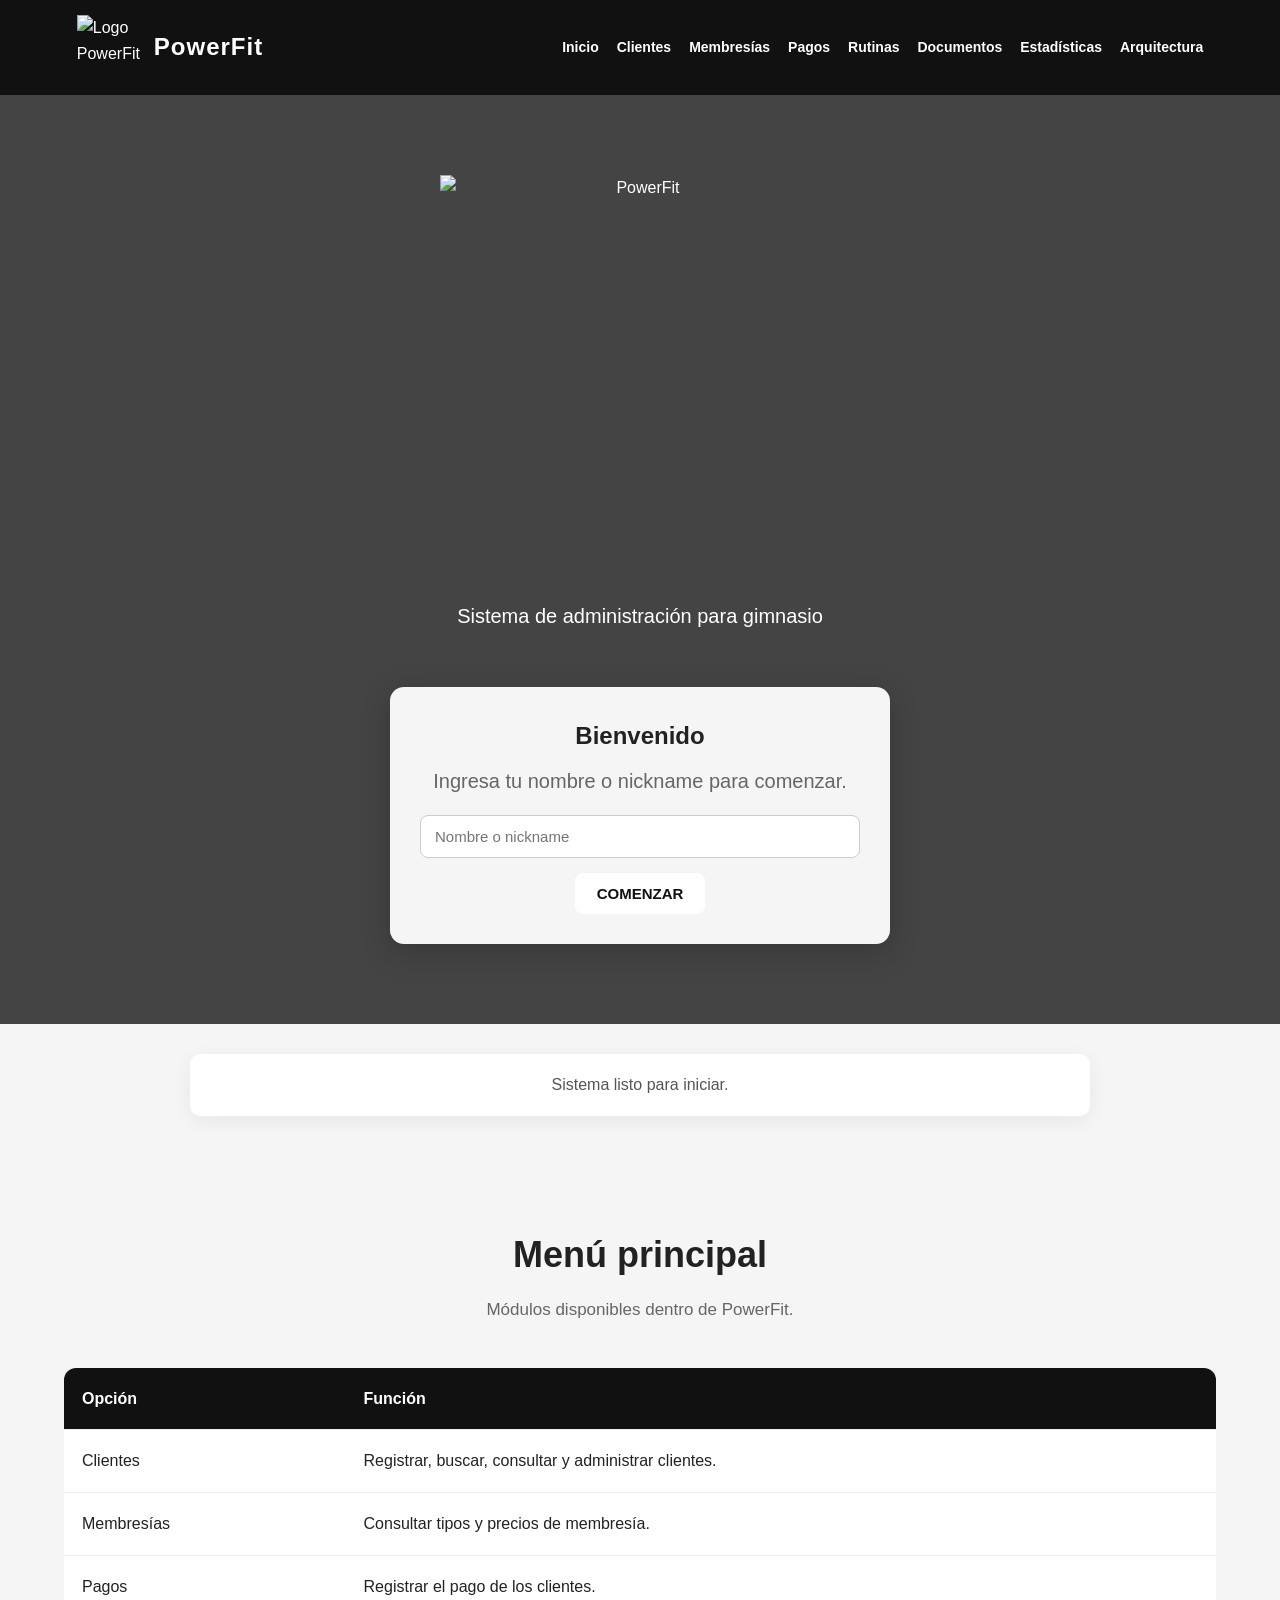
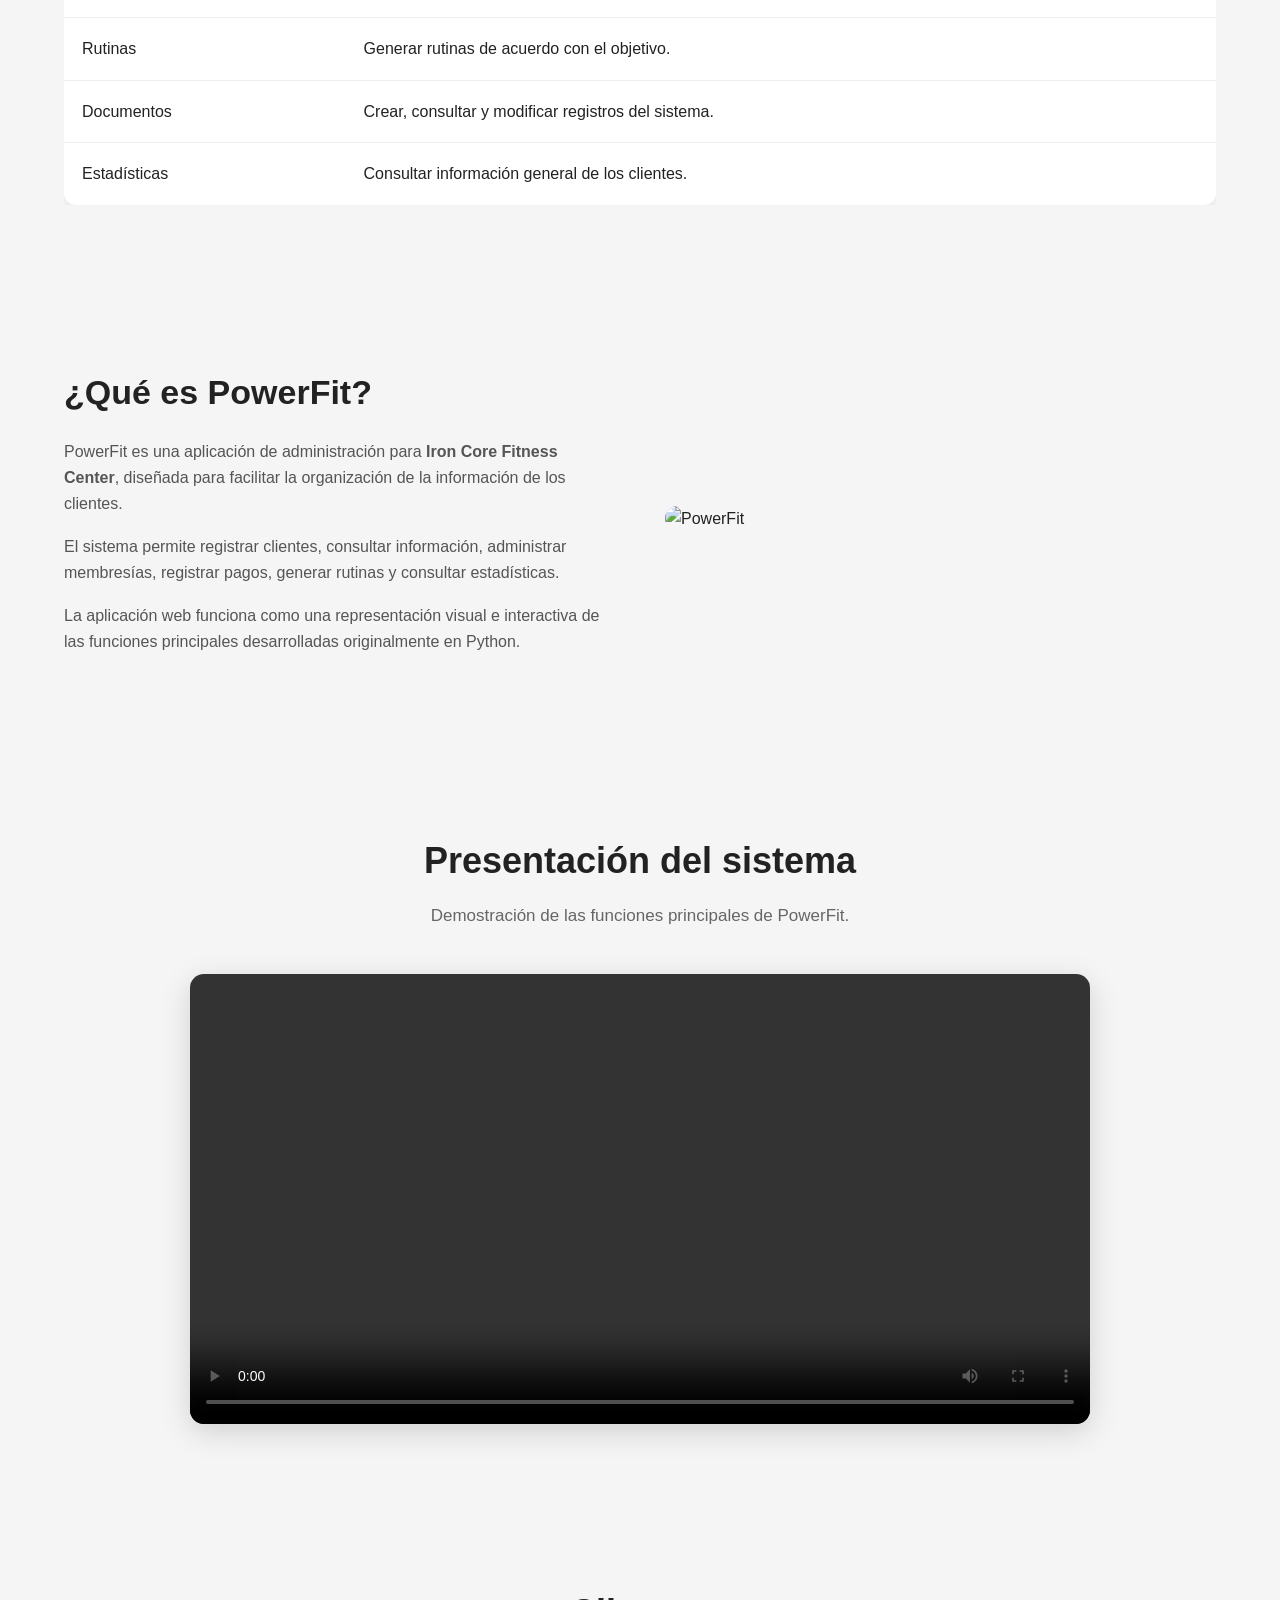
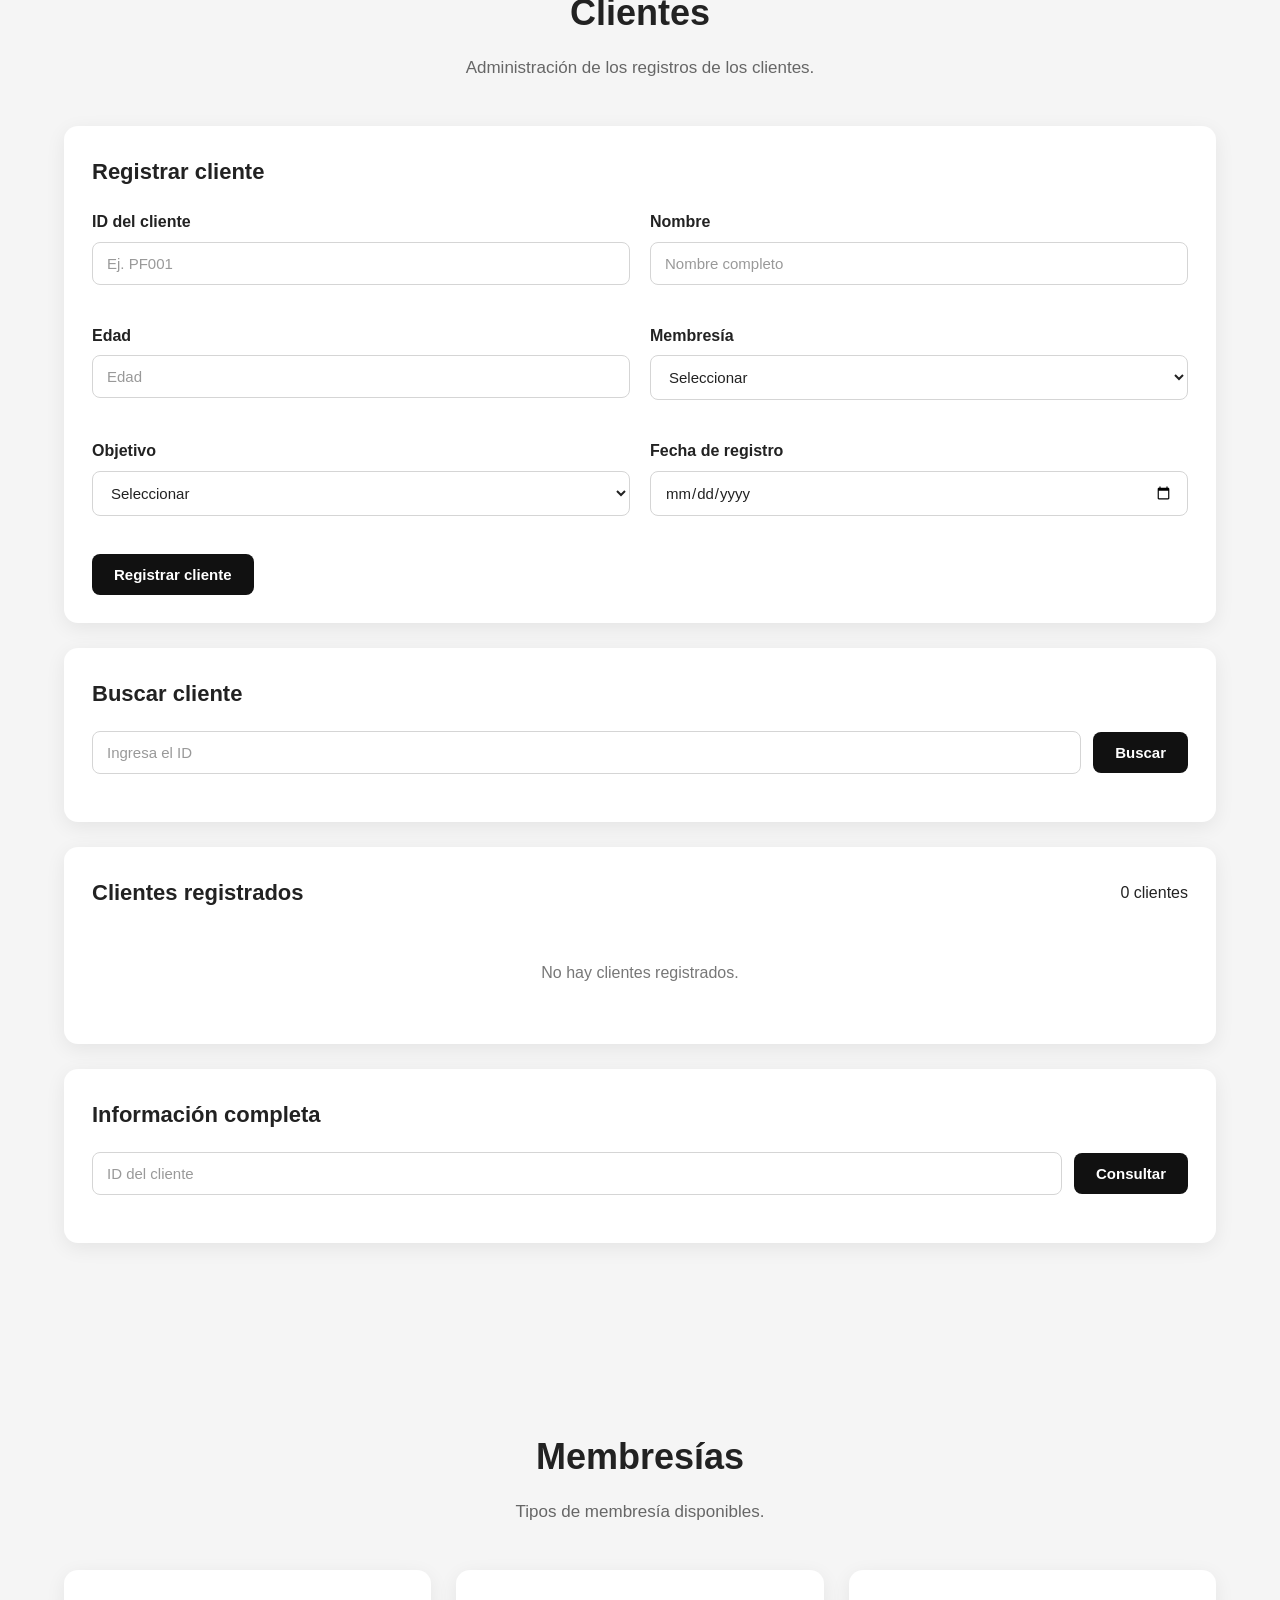
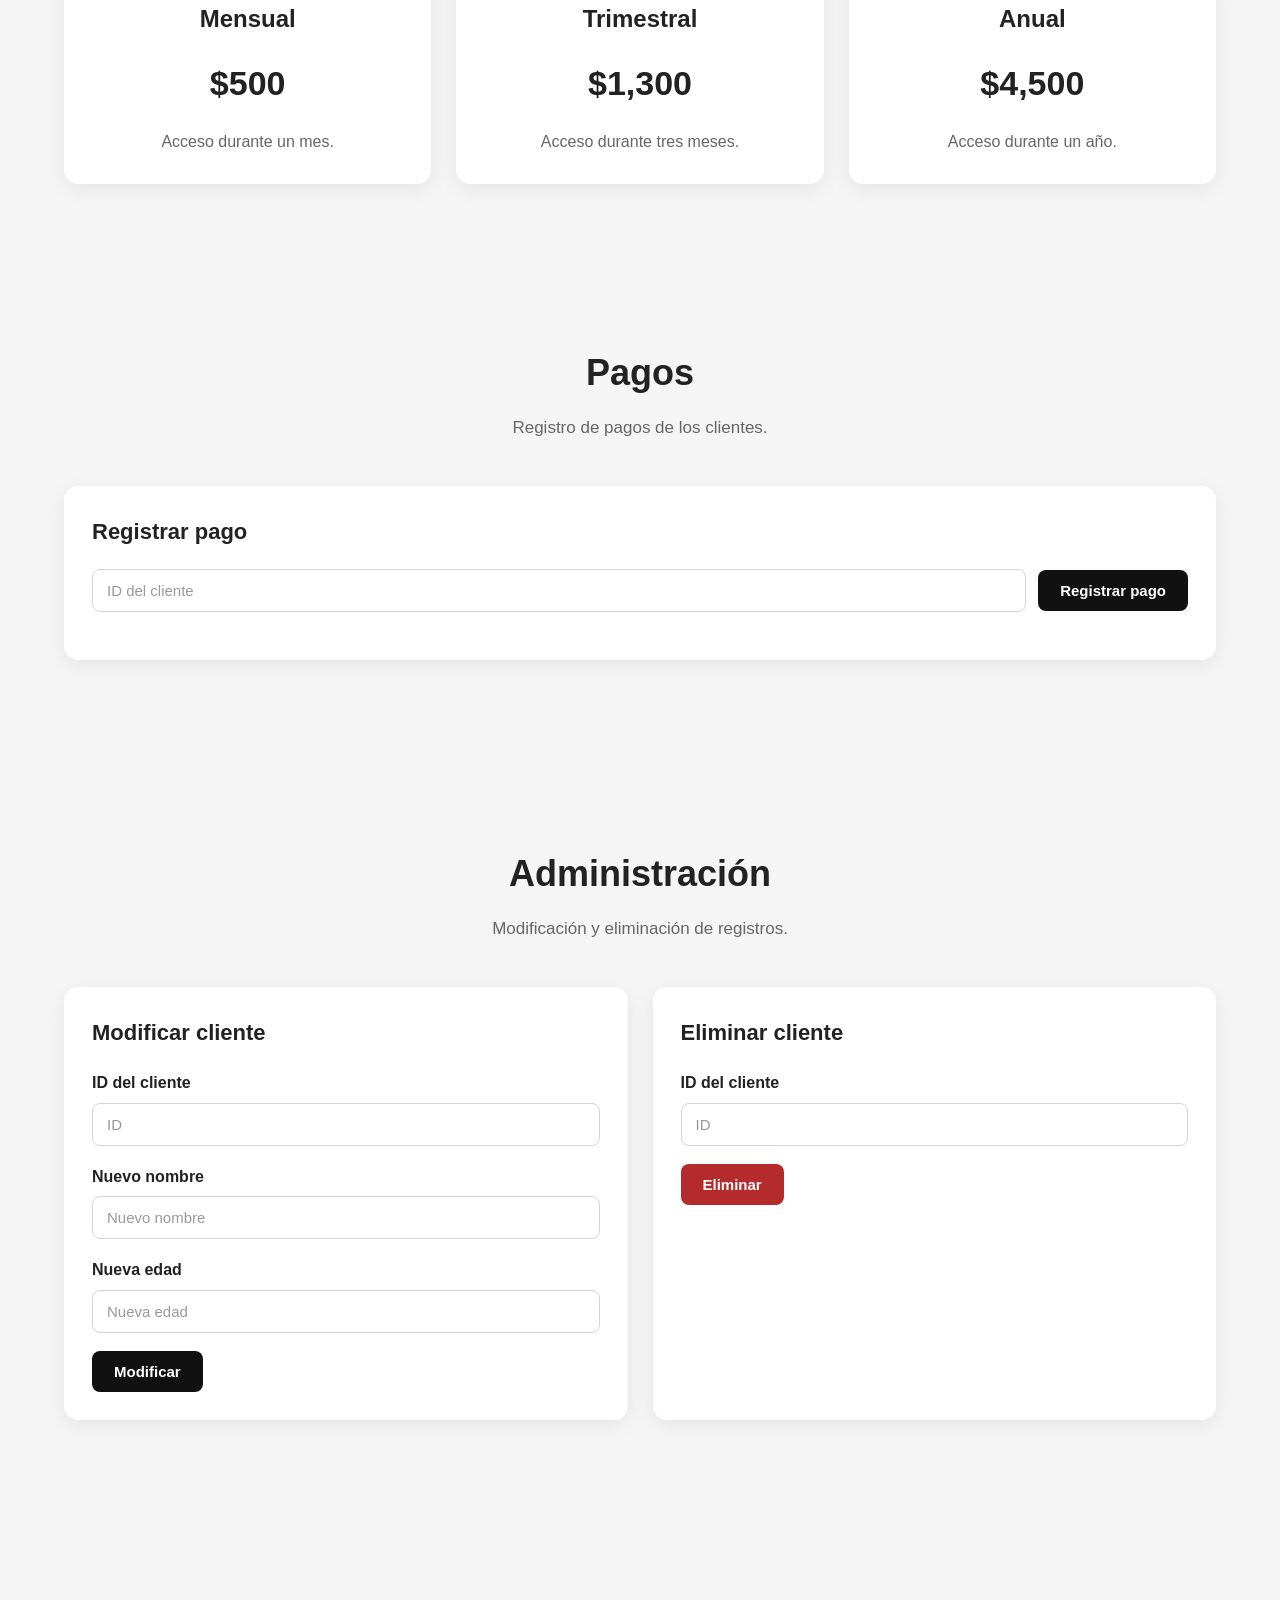
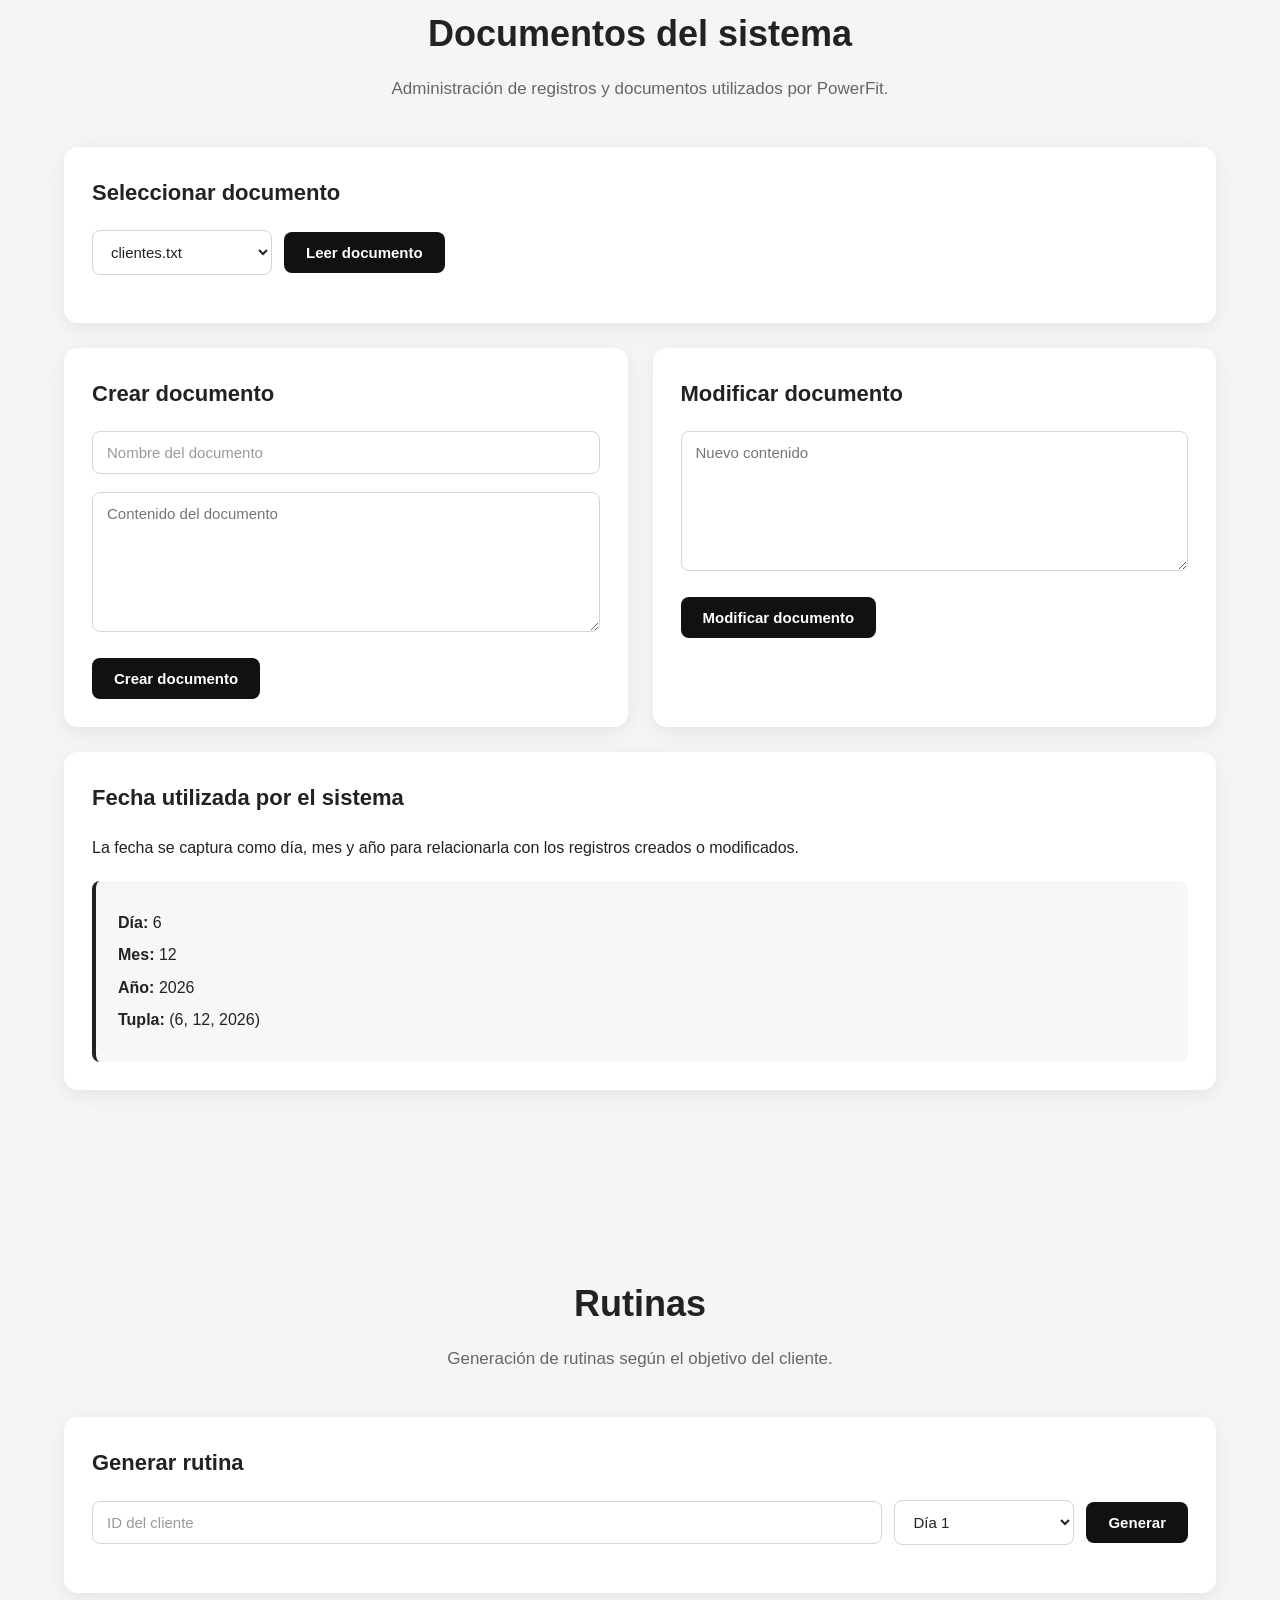
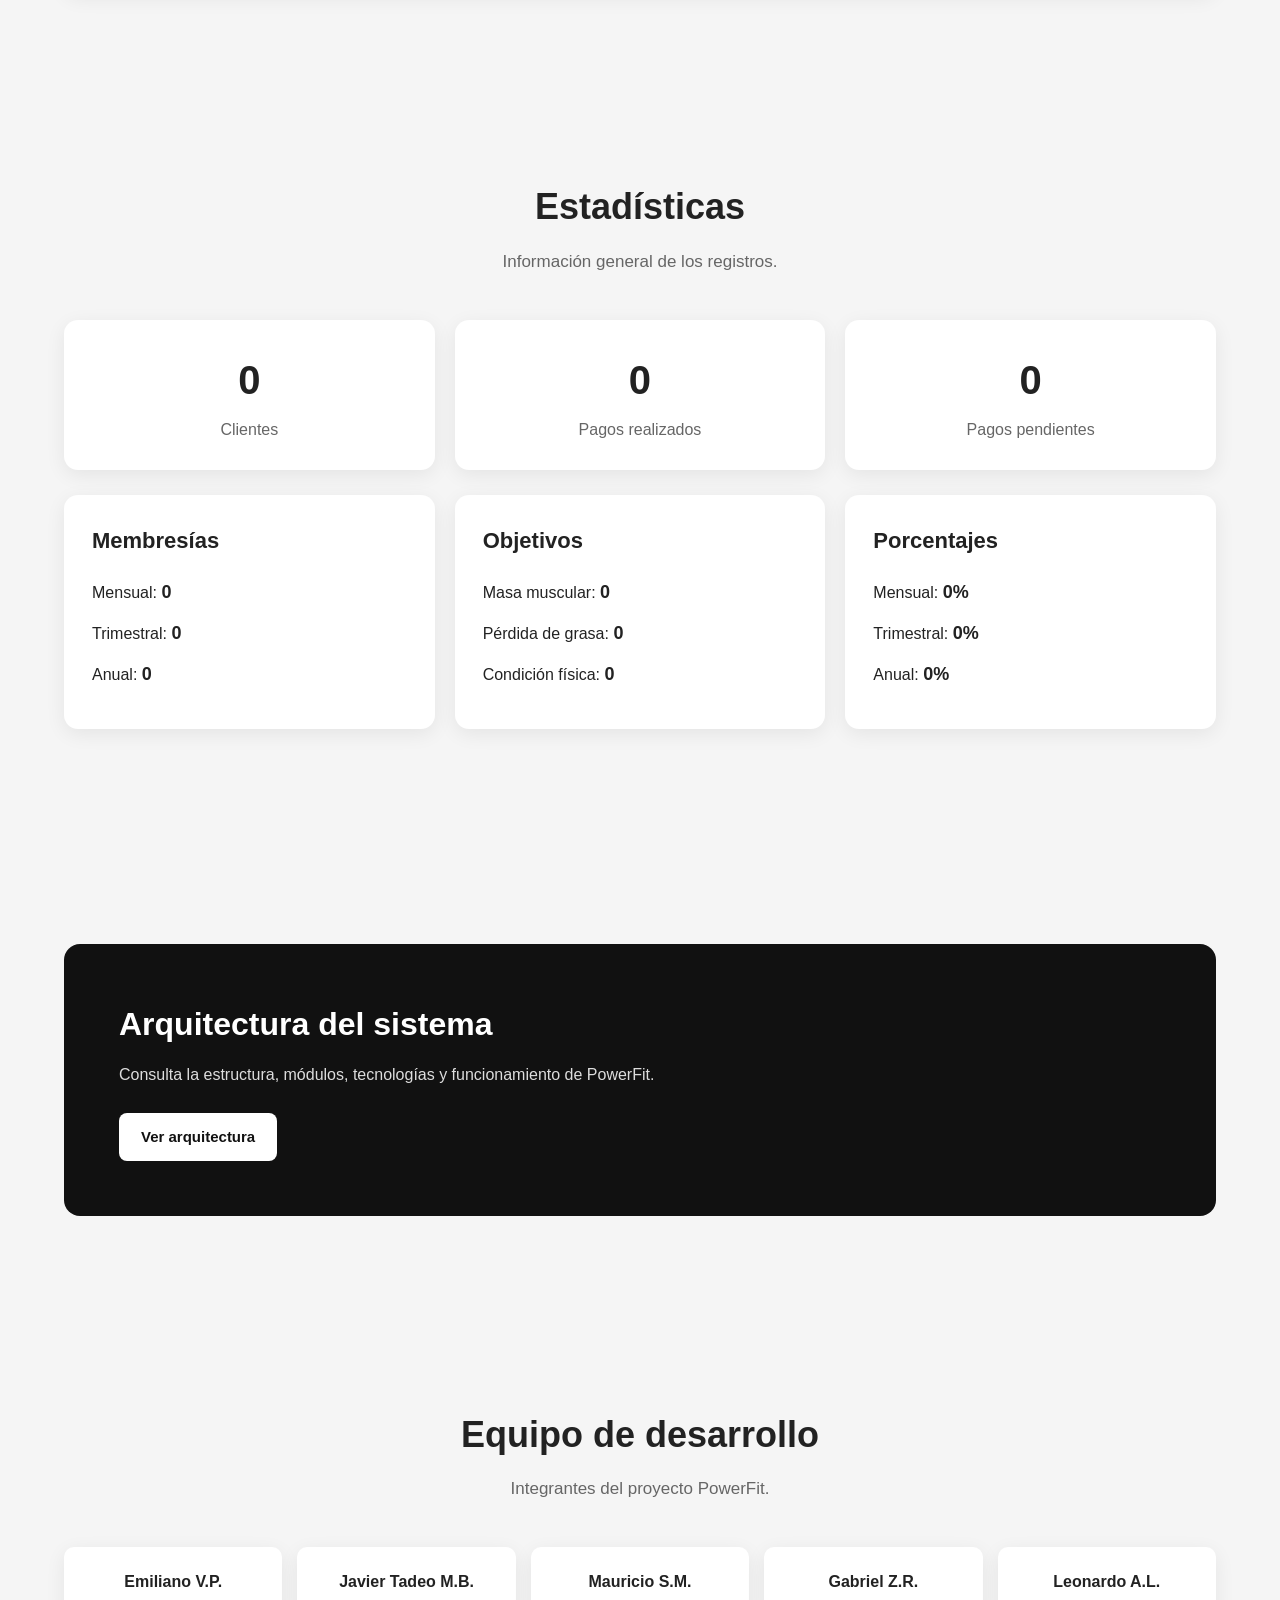
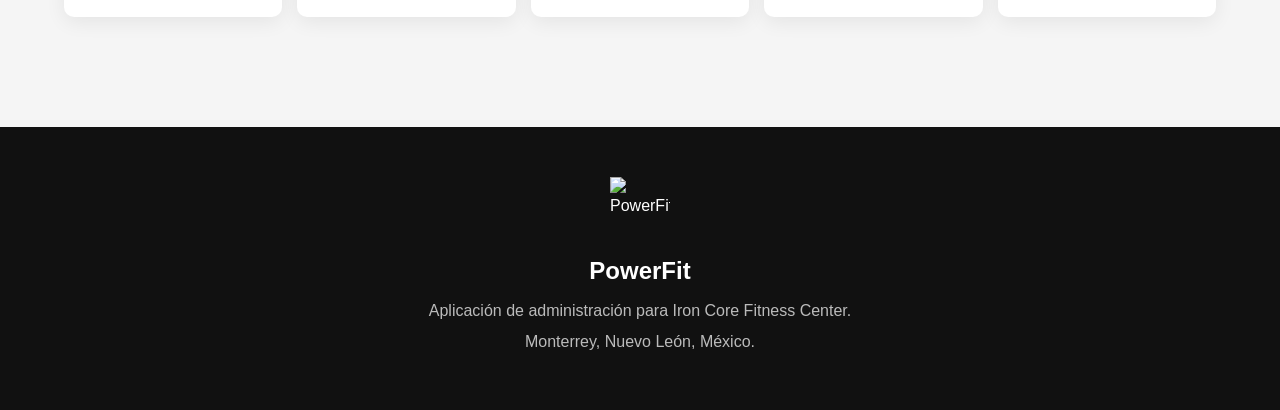
==== index.html @ 0ec9c61b "Add files via upload" ====
<!DOCTYPE html>
<html lang="es">

<head>
    <meta charset="UTF-8">
    <meta name="viewport" content="width=device-width, initial-scale=1.0">

    <title>PowerFit | Sistema de Administración</title>

    <link rel="stylesheet" href="estilos.css">
</head>

<body>

    <!-- ---------- ENCABEZADO ---------- -->

    <header>

        <div class="logo-container">

            <img src="imagenes/1logo.png" alt="Logo PowerFit">

            <span>PowerFit</span>

        </div>

        <nav>

            <a href="#inicio">Inicio</a>
            <a href="#clientes">Clientes</a>
            <a href="#membresias">Membresías</a>
            <a href="#pagos">Pagos</a>
            <a href="#rutinas">Rutinas</a>
            <a href="#documentos">Documentos</a>
            <a href="#estadisticas">Estadísticas</a>
            <a href="arquitectura.html">Arquitectura</a>

        </nav>

    </header>


    <!-- ---------- INICIO ---------- -->

    <section id="inicio" class="hero">

        <img
            src="imagenes/1logo.png"
            alt="PowerFit"
            class="hero-logo"
        >

        <p>
            Sistema de administración para gimnasio
        </p>

        <div class="user-access">

            <h2>Bienvenido</h2>

            <p>
                Ingresa tu nombre o nickname para comenzar.
            </p>

            <input
                type="text"
                id="usuario"
                placeholder="Nombre o nickname"
            >

            <button
                class="btn"
                onclick="iniciarSistema()"
            >
                COMENZAR
            </button>

            <div id="mensajeBienvenida"></div>

        </div>

    </section>


    <!-- ---------- CARGA DEL SISTEMA ---------- -->

    <section class="section loading-section">

        <div
            id="cargaSistema"
            class="loading-box"
        >

            <span id="textoCarga">
                Sistema listo para iniciar.
            </span>

        </div>

    </section>


    <!-- ---------- MENÚ PRINCIPAL ---------- -->

    <section class="section" id="menu">

        <div class="section-title">

            <h2>Menú principal</h2>

            <p>
                Módulos disponibles dentro de PowerFit.
            </p>

        </div>


        <div class="menu-table-container">

            <table class="menu-table">

                <thead>

                    <tr>
                        <th>Opción</th>
                        <th>Función</th>
                    </tr>

                </thead>

                <tbody>

                    <tr>
                        <td>Clientes</td>
                        <td>Registrar, buscar, consultar y administrar clientes.</td>
                    </tr>

                    <tr>
                        <td>Membresías</td>
                        <td>Consultar tipos y precios de membresía.</td>
                    </tr>

                    <tr>
                        <td>Pagos</td>
                        <td>Registrar el pago de los clientes.</td>
                    </tr>

                    <tr>
                        <td>Rutinas</td>
                        <td>Generar rutinas de acuerdo con el objetivo.</td>
                    </tr>

                    <tr>
                        <td>Documentos</td>
                        <td>Crear, consultar y modificar registros del sistema.</td>
                    </tr>

                    <tr>
                        <td>Estadísticas</td>
                        <td>Consultar información general de los clientes.</td>
                    </tr>

                </tbody>

            </table>

        </div>

    </section>


    <!-- ---------- PRESENTACIÓN ---------- -->

    <section class="section">

        <div class="two-columns">

            <div>

                <h2>¿Qué es PowerFit?</h2>

                <p>
                    PowerFit es una aplicación de administración para
                    <strong>Iron Core Fitness Center</strong>, diseñada
                    para facilitar la organización de la información
                    de los clientes.
                </p>

                <p>
                    El sistema permite registrar clientes, consultar
                    información, administrar membresías, registrar
                    pagos, generar rutinas y consultar estadísticas.
                </p>

                <p>
                    La aplicación web funciona como una representación
                    visual e interactiva de las funciones principales
                    desarrolladas originalmente en Python.
                </p>

            </div>

            <img
                src="imagenes/3powerfit.jpg"
                alt="PowerFit"
                class="section-image"
            >

        </div>

    </section>


    <!-- ---------- VIDEO ---------- -->

    <section class="section">

        <div class="section-title">

            <h2>Presentación del sistema</h2>

            <p>
                Demostración de las funciones principales de PowerFit.
            </p>

        </div>

        <div class="video-container">

            <video controls>

                <source
                    src="video/powerfit.mp4"
                    type="video/mp4"
                >

                Tu navegador no soporta la reproducción de video.

            </video>

        </div>

    </section>


    <!-- ---------- CLIENTES ---------- -->

    <section class="section" id="clientes">

        <div class="section-title">

            <h2>Clientes</h2>

            <p>
                Administración de los registros de los clientes.
            </p>

        </div>


        <!-- Registrar -->

        <div class="panel">

            <h3>Registrar cliente</h3>

            <form id="clienteForm">

                <div class="form-grid">

                    <div>

                        <label>ID del cliente</label>

                        <input
                            type="text"
                            id="clienteId"
                            placeholder="Ej. PF001"
                        >

                    </div>


                    <div>

                        <label>Nombre</label>

                        <input
                            type="text"
                            id="clienteNombre"
                            placeholder="Nombre completo"
                        >

                    </div>


                    <div>

                        <label>Edad</label>

                        <input
                            type="number"
                            id="clienteEdad"
                            placeholder="Edad"
                            min="1"
                            max="100"
                        >

                    </div>


                    <div>

                        <label>Membresía</label>

                        <select id="clienteMembresia">

                            <option value="">
                                Seleccionar
                            </option>

                            <option value="Mensual">
                                Mensual
                            </option>

                            <option value="Trimestral">
                                Trimestral
                            </option>

                            <option value="Anual">
                                Anual
                            </option>

                        </select>

                    </div>


                    <div>

                        <label>Objetivo</label>

                        <select id="clienteObjetivo">

                            <option value="">
                                Seleccionar
                            </option>

                            <option value="Ganar masa muscular">
                                Ganar masa muscular
                            </option>

                            <option value="Pérdida de grasa">
                                Pérdida de grasa
                            </option>

                            <option value="Mejorar condición física">
                                Mejorar condición física
                            </option>

                        </select>

                    </div>


                    <div>

                        <label>Fecha de registro</label>

                        <input
                            type="date"
                            id="fechaRegistro"
                        >

                    </div>

                </div>


                <button
                    type="submit"
                    class="btn"
                >
                    Registrar cliente
                </button>

            </form>


            <div id="mensajeCliente"></div>

        </div>


        <!-- Buscar -->

        <div class="panel">

            <h3>Buscar cliente</h3>

            <div class="search-box">

                <input
                    type="text"
                    id="buscarId"
                    placeholder="Ingresa el ID"
                >

                <button
                    class="btn"
                    onclick="buscarCliente()"
                >
                    Buscar
                </button>

            </div>

            <div id="resultadoBusqueda"></div>

        </div>


        <!-- Lista -->

        <div class="panel">

            <div class="panel-header">

                <h3>Clientes registrados</h3>

                <span id="totalClientes">
                    0 clientes
                </span>

            </div>

            <div id="listaClientes"></div>

        </div>


        <!-- Información -->

        <div class="panel">

            <h3>Información completa</h3>

            <div class="search-box">

                <input
                    type="text"
                    id="infoId"
                    placeholder="ID del cliente"
                >

                <button
                    class="btn"
                    onclick="mostrarInformacion()"
                >
                    Consultar
                </button>

            </div>

            <div id="informacionCliente"></div>

        </div>

    </section>


    <!-- ---------- MEMBRESÍAS ---------- -->

    <section class="section" id="membresias">

        <div class="section-title">

            <h2>Membresías</h2>

            <p>
                Tipos de membresía disponibles.
            </p>

        </div>


        <div class="cards">

            <div class="card">

                <h3>Mensual</h3>

                <div class="price">
                    $500
                </div>

                <p>
                    Acceso durante un mes.
                </p>

            </div>


            <div class="card">

                <h3>Trimestral</h3>

                <div class="price">
                    $1,300
                </div>

                <p>
                    Acceso durante tres meses.
                </p>

            </div>


            <div class="card">

                <h3>Anual</h3>

                <div class="price">
                    $4,500
                </div>

                <p>
                    Acceso durante un año.
                </p>

            </div>

        </div>

    </section>


    <!-- ---------- PAGOS ---------- -->

    <section class="section" id="pagos">

        <div class="section-title">

            <h2>Pagos</h2>

            <p>
                Registro de pagos de los clientes.
            </p>

        </div>


        <div class="panel">

            <h3>Registrar pago</h3>

            <div class="search-box">

                <input
                    type="text"
                    id="pagoId"
                    placeholder="ID del cliente"
                >

                <button
                    class="btn"
                    onclick="registrarPago()"
                >
                    Registrar pago
                </button>

            </div>

            <div id="resultadoPago"></div>

        </div>

    </section>


    <!-- ---------- ADMINISTRACIÓN ---------- -->

    <section class="section">

        <div class="section-title">

            <h2>Administración</h2>

            <p>
                Modificación y eliminación de registros.
            </p>

        </div>


        <div class="admin-grid">


            <!-- Editar -->

            <div class="panel">

                <h3>Modificar cliente</h3>

                <form id="editarForm">

                    <label>ID del cliente</label>

                    <input
                        type="text"
                        id="editarId"
                        placeholder="ID"
                    >


                    <label>Nuevo nombre</label>

                    <input
                        type="text"
                        id="nuevoNombre"
                        placeholder="Nuevo nombre"
                    >


                    <label>Nueva edad</label>

                    <input
                        type="number"
                        id="nuevaEdad"
                        min="1"
                        max="100"
                        placeholder="Nueva edad"
                    >


                    <button
                        type="submit"
                        class="btn"
                    >
                        Modificar
                    </button>

                </form>

                <div id="mensajeEditar"></div>

            </div>


            <!-- Eliminar -->

            <div class="panel">

                <h3>Eliminar cliente</h3>

                <label>ID del cliente</label>

                <input
                    type="text"
                    id="eliminarId"
                    placeholder="ID"
                >

                <button
                    class="btn btn-danger"
                    onclick="eliminarCliente()"
                >
                    Eliminar
                </button>

                <div id="mensajeEliminar"></div>

            </div>

        </div>

    </section>


    <!-- ---------- DOCUMENTOS ---------- -->

    <section class="section" id="documentos">

        <div class="section-title">

            <h2>Documentos del sistema</h2>

            <p>
                Administración de registros y documentos utilizados
                por PowerFit.
            </p>

        </div>


        <div class="panel">

            <h3>Seleccionar documento</h3>

            <div class="search-box">

                <select id="documentoSeleccionado">

                    <option value="clientes.txt">
                        clientes.txt
                    </option>

                    <option value="membresias.txt">
                        membresias.txt
                    </option>

                    <option value="pagos.txt">
                        pagos.txt
                    </option>

                    <option value="rutinas.txt">
                        rutinas.txt
                    </option>

                </select>

                <button
                    class="btn"
                    onclick="leerDocumento()"
                >
                    Leer documento
                </button>

            </div>


            <div id="contenidoDocumento"></div>

        </div>


        <div class="admin-grid">


            <!-- Crear -->

            <div class="panel">

                <h3>Crear documento</h3>

                <input
                    type="text"
                    id="nuevoDocumento"
                    placeholder="Nombre del documento"
                >

                <textarea
                    id="contenidoNuevoDocumento"
                    placeholder="Contenido del documento"
                ></textarea>

                <button
                    class="btn"
                    onclick="crearDocumento()"
                >
                    Crear documento
                </button>

                <div id="mensajeDocumento"></div>

            </div>


            <!-- Modificar -->

            <div class="panel">

                <h3>Modificar documento</h3>

                <textarea
                    id="contenidoModificarDocumento"
                    placeholder="Nuevo contenido"
                ></textarea>

                <button
                    class="btn"
                    onclick="modificarDocumento()"
                >
                    Modificar documento
                </button>

                <div id="mensajeModificarDocumento"></div>

            </div>

        </div>


        <div class="panel">

            <h3>Fecha utilizada por el sistema</h3>

            <p>
                La fecha se captura como día, mes y año para
                relacionarla con los registros creados o modificados.
            </p>

            <div id="fechaSistema"></div>

        </div>

    </section>


    <!-- ---------- RUTINAS ---------- -->

    <section class="section" id="rutinas">

        <div class="section-title">

            <h2>Rutinas</h2>

            <p>
                Generación de rutinas según el objetivo del cliente.
            </p>

        </div>


        <div class="panel">

            <h3>Generar rutina</h3>

            <div class="search-box">

                <input
                    type="text"
                    id="rutinaId"
                    placeholder="ID del cliente"
                >

                <select id="diaRutina">

                    <option value="Día 1">
                        Día 1
                    </option>

                    <option value="Día 2">
                        Día 2
                    </option>

                    <option value="Día 3">
                        Día 3
                    </option>

                </select>

                <button
                    class="btn"
                    onclick="generarRutina()"
                >
                    Generar
                </button>

            </div>

            <div id="resultadoRutina"></div>

        </div>

    </section>


    <!-- ---------- ESTADÍSTICAS ---------- -->

    <section class="section" id="estadisticas">

        <div class="section-title">

            <h2>Estadísticas</h2>

            <p>
                Información general de los registros.
            </p>

        </div>


        <div class="stats-grid">

            <div class="stat-card">

                <span id="statTotal">0</span>

                <p>
                    Clientes
                </p>

            </div>


            <div class="stat-card">

                <span id="statPagados">0</span>

                <p>
                    Pagos realizados
                </p>

            </div>


            <div class="stat-card">

                <span id="statPendientes">0</span>

                <p>
                    Pagos pendientes
                </p>

            </div>

        </div>


        <div class="stats-details">


            <div class="panel">

                <h3>Membresías</h3>

                <p>
                    Mensual:
                    <strong id="statMensual">0</strong>
                </p>

                <p>
                    Trimestral:
                    <strong id="statTrimestral">0</strong>
                </p>

                <p>
                    Anual:
                    <strong id="statAnual">0</strong>
                </p>

            </div>


            <div class="panel">

                <h3>Objetivos</h3>

                <p>
                    Masa muscular:
                    <strong id="statMasa">0</strong>
                </p>

                <p>
                    Pérdida de grasa:
                    <strong id="statGrasa">0</strong>
                </p>

                <p>
                    Condición física:
                    <strong id="statCondicion">0</strong>
                </p>

            </div>


            <div class="panel">

                <h3>Porcentajes</h3>

                <p>
                    Mensual:
                    <strong id="porcentajeMensual">0%</strong>
                </p>

                <p>
                    Trimestral:
                    <strong id="porcentajeTrimestral">0%</strong>
                </p>

                <p>
                    Anual:
                    <strong id="porcentajeAnual">0%</strong>
                </p>

            </div>

        </div>

    </section>


    <!-- ---------- ARQUITECTURA ---------- -->

    <section class="section">

        <div class="architecture-preview">

            <h2>
                Arquitectura del sistema
            </h2>

            <p>
                Consulta la estructura, módulos, tecnologías y
                funcionamiento de PowerFit.
            </p>

            <a
                href="arquitectura.html"
                class="btn"
            >
                Ver arquitectura
            </a>

        </div>

    </section>


    <!-- ---------- EQUIPO ---------- -->

    <section class="section">

        <div class="section-title">

            <h2>Equipo de desarrollo</h2>

            <p>
                Integrantes del proyecto PowerFit.
            </p>

        </div>


        <div class="team-grid">

            <div class="team-card">
                Emiliano V.P.
            </div>

            <div class="team-card">
                Javier Tadeo M.B.
            </div>

            <div class="team-card">
                Mauricio S.M.
            </div>

            <div class="team-card">
                Gabriel Z.R.
            </div>

            <div class="team-card">
                Leonardo A.L.
            </div>

        </div>

    </section>


    <!-- ---------- FOOTER ---------- -->

    <footer>

        <img
            src="imagenes/1logo.png"
            alt="PowerFit"
        >

        <h3>
            PowerFit
        </h3>

        <p>
            Aplicación de administración para Iron Core Fitness Center.
        </p>

        <p>
            Monterrey, Nuevo León, México.
        </p>

    </footer>


    <script src="script.js"></script>

</body>

</html>
---- estilos.css ----
/* ---------- CONFIGURACIÓN GENERAL ---------- */ 
 
* { 
    margin: 0; 
    padding: 0; 
    box-sizing: border-box; 
} 
 
html { 
    scroll-behavior: smooth; 
} 
 
body { 
    font-family: Arial, Helvetica, sans-serif; 
    background: #f5f5f5; 
    color: #222; 
    line-height: 1.6; 
} 
 
img { 
    max-width: 100%; 
    display: block; 
} 
 
a { 
    text-decoration: none; 
    color: inherit; 
} 
 
button, 
input, 
select { 
    font-family: inherit; 
} 
 
 
/* ---------- HEADER ---------- */ 
 
header { 
    width: 100%; 
    background: #111; 
    color: white; 
    padding: 15px 6%; 
    display: flex; 
    align-items: center; 
    justify-content: space-between; 
    gap: 30px; 
    position: sticky; 
    top: 0; 
    z-index: 1000; 
} 
 
.logo-container { 
    display: flex; 
    align-items: center; 
    gap: 12px; 
    flex-shrink: 0; 
} 
 
.logo-container img { 
    width: 65px; 
    height: 65px; 
    object-fit: contain; 
} 
 
.logo-container span { 
    font-size: 24px; 
    font-weight: bold; 
    letter-spacing: 1px; 
} 
 
nav { 
    display: flex; 
    align-items: center; 
    justify-content: flex-end; 
    flex-wrap: wrap; 
    gap: 18px; 
} 
 
nav a { 
    color: white; 
    font-size: 14px; 
    font-weight: 600; 
    transition: 0.3s; 
} 
 
nav a:hover { 
    color: #ccc; 
} 
 
 
/* ---------- HERO ---------- */ 
 
.hero { 
    min-height: 650px; 
    background: linear-gradient( 
        rgba(0, 0, 0, 0.72), 
        rgba(0, 0, 0, 0.72) 
    ), 
    url("imagenes/2inicio.jpg") center/cover no-repeat; 
 
    display: flex; 
    flex-direction: column; 
    justify-content: center; 
    align-items: center; 
    text-align: center; 
 
    color: white; 
    padding: 80px 20px; 
} 
 
.hero-logo { 
    width: 400px; 
    height: 400px; 
    object-fit: contain; 
    margin-bottom: 25px; 
} 
 
.hero h1 { 
    font-size: 64px; 
    letter-spacing: 4px; 
    margin-bottom: 10px; 
} 
 
.hero p { 
    font-size: 20px; 
    margin-bottom: 30px; 
} 
 
 
/* ---------- BOTONES ---------- */ 
 
.btn { 
    display: inline-block; 
    border: none; 
    background: #111; 
    color: white; 
    padding: 12px 22px; 
    border-radius: 8px; 
    font-size: 15px; 
    font-weight: bold; 
    cursor: pointer; 
    transition: 0.3s; 
} 
 
.btn:hover { 
    background: #333; 
    transform: translateY(-1px); 
} 
 
.hero .btn { 
    background: white; 
    color: #111; 
} 
 
.hero .btn:hover { 
    background: #ddd; 
} 
 
.btn-danger { 
    background: #b52b2b; 
} 
 
.btn-danger:hover { 
    background: #8f2020; 
} 
 
 
/* ---------- SECCIONES ---------- */ 
 
.section { 
    width: 90%; 
    max-width: 1200px; 
    margin: 0 auto; 
    padding: 80px 0; 
} 
 
.section-title { 
    text-align: center; 
    max-width: 800px; 
    margin: 0 auto 45px; 
} 
 
.section-title h2 { 
    font-size: 36px; 
    margin-bottom: 12px; 
} 
 
.section-title p { 
    color: #666; 
    font-size: 17px; 
} 
 
 
/* ---------- DOS COLUMNAS ---------- */ 
 
.two-columns { 
    display: grid; 
    grid-template-columns: repeat(2, 1fr); 
    gap: 50px; 
    align-items: center; 
} 
 
.two-columns h2 { 
    font-size: 34px; 
    margin-bottom: 20px; 
} 
 
.two-columns p { 
    margin-bottom: 18px; 
    color: #555; 
} 
 
 
/* ---------- VIDEO ---------- */ 
 
.video-container { 
    width: 100%; 
    max-width: 900px; 
    margin: 0 auto; 
} 
 
.video-container video { 
    width: 100%; 
    display: block; 
    border-radius: 14px; 
    box-shadow: 0 8px 30px rgba(0, 0, 0, 0.15); 
} 
 
 
/* ---------- IMÁGENES ---------- */ 
 
.section-image { 
    width: 100%; 
    max-height: 400px; 
    object-fit: cover; 
    border-radius: 12px; 
} 
 
 
/* ---------- PANELES ---------- */ 
 
.panel { 
    background: white; 
    padding: 28px; 
    border-radius: 14px; 
    margin-bottom: 25px; 
    box-shadow: 0 5px 20px rgba(0, 0, 0, 0.07); 
} 
 
.panel h3 { 
    font-size: 22px; 
    margin-bottom: 20px; 
} 
 
.panel-header { 
    display: flex; 
    justify-content: space-between; 
    align-items: center; 
    gap: 15px; 
    margin-bottom: 20px; 
} 
 
.panel-header h3 { 
    margin-bottom: 0; 
} 
 
 
/* ---------- FORMULARIOS ---------- */ 
 
.form-grid { 
    display: grid; 
    grid-template-columns: repeat(2, 1fr); 
    gap: 20px; 
    margin-bottom: 20px; 
} 
 
.panel label { 
    display: block; 
    margin-bottom: 7px; 
    font-weight: 600; 
} 
 
.panel input, 
.panel select { 
    width: 100%; 
    padding: 12px 14px; 
    margin-bottom: 18px; 
    border: 1px solid #d5d5d5; 
    border-radius: 8px; 
    background: white; 
    color: #222; 
    font-size: 15px; 
    outline: none; 
    transition: 0.2s; 
} 
 
.panel input:focus, 
.panel select:focus { 
    border-color: #555; 
    box-shadow: 0 0 0 2px rgba(0, 0, 0, 0.05); 
} 
 
.panel input::placeholder { 
    color: #999; 
} 
 
 
/* ---------- BÚSQUEDA ---------- */ 
 
.search-box { 
    display: flex; 
    gap: 12px; 
    align-items: center; 
    margin-bottom: 20px; 
} 
 
.search-box input, 
.search-box select { 
    margin-bottom: 0; 
} 
 
.search-box input { 
    flex: 1; 
} 
 
.search-box select { 
    flex: 0 0 180px; 
} 
 
 
/* ---------- CLIENTES ---------- */ 
 
.client-card { 
    border: 1px solid #e1e1e1; 
    border-radius: 10px; 
    padding: 20px; 
    margin-bottom: 15px; 
    background: #fafafa; 
} 
 
.client-card:last-child { 
    margin-bottom: 0; 
} 
 
.client-card h4 { 
    margin-bottom: 12px; 
    font-size: 20px; 
} 
 
.client-card p { 
    margin: 7px 0; 
    color: #555; 
} 
 
.client-card strong { 
    color: #222; 
} 
 
 
/* ---------- INFORMACIÓN COMPLETA ---------- */ 
 
.information-card { 
    background: #f7f7f7; 
    border-left: 4px solid #222; 
    padding: 22px; 
    border-radius: 8px; 
    margin-top: 20px; 
} 
 
.information-card h3 { 
    margin-bottom: 15px; 
} 
 
.information-card p { 
    margin: 7px 0; 
} 
 
 
/* ---------- MENSAJES ---------- */ 
 
.success { 
    background: #e7f7ec; 
    color: #19733a; 
    padding: 13px 15px; 
    border-radius: 8px; 
    margin-top: 15px; 
} 
 
.error { 
    background: #fdeaea; 
    color: #a52828; 
    padding: 13px 15px; 
    border-radius: 8px; 
    margin-top: 15px; 
} 
 
.empty { 
    text-align: center; 
    padding: 30px; 
    color: #777; 
} 
 
 
/* ---------- PAGOS ---------- */ 
 
.paid { 
    font-weight: bold; 
    color: #198754; 
} 
 
.pending { 
    font-weight: bold; 
    color: #c77b00; 
} 
 
 
/* ---------- MEMBRESÍAS ---------- */ 
 
.cards { 
    display: grid; 
    grid-template-columns: repeat(3, 1fr); 
    gap: 25px; 
} 
 
.card { 
    background: white; 
    padding: 30px; 
    text-align: center; 
    border-radius: 14px; 
    box-shadow: 0 5px 20px rgba(0, 0, 0, 0.07); 
    transition: 0.3s; 
} 
 
.card:hover { 
    transform: translateY(-4px); 
} 
 
.card h3 { 
    font-size: 24px; 
} 
 
.card p { 
    color: #666; 
} 
 
.price { 
    font-size: 34px; 
    font-weight: bold; 
    margin: 18px 0; 
} 
 
 
/* ---------- ADMINISTRACIÓN ---------- */ 
 
.admin-grid { 
    display: grid; 
    grid-template-columns: repeat(2, 1fr); 
    gap: 25px; 
} 
 
 
/* ---------- RUTINAS ---------- */ 
 
.routine-card { 
    background: #f7f7f7; 
    padding: 25px; 
    border-radius: 10px; 
    margin-top: 20px; 
    border-left: 4px solid #222; 
} 
 
.routine-card h3 { 
    margin-bottom: 15px; 
} 
 
.routine-card p { 
    margin-bottom: 10px; 
} 
 
.routine-card ul { 
    padding-left: 22px; 
} 
 
.routine-card li { 
    margin-bottom: 10px; 
} 
 
 
/* ---------- LISTAS ---------- */ 
 
.feature-list { 
    padding-left: 22px; 
} 
 
.feature-list li { 
    margin-bottom: 12px; 
} 
 
 
/* ---------- ESTADÍSTICAS ---------- */ 
 
.stats-grid { 
    display: grid; 
    grid-template-columns: repeat(3, 1fr); 
    gap: 20px; 
    margin-bottom: 25px; 
} 
 
.stat-card { 
    background: white; 
    padding: 28px; 
    text-align: center; 
    border-radius: 14px; 
    box-shadow: 0 5px 20px rgba(0, 0, 0, 0.07); 
} 
 
.stat-card span { 
    display: block; 
    font-size: 40px; 
    font-weight: bold; 
    margin-bottom: 5px; 
} 
 
.stat-card p { 
    color: #666; 
} 
 
.stats-details { 
    display: grid; 
    grid-template-columns: repeat(3, 1fr); 
    gap: 20px; 
} 
 
.stats-details .panel p { 
    margin-bottom: 12px; 
} 
 
.stats-details .panel strong { 
    font-size: 18px; 
} 
 
 
/* ---------- ARQUITECTURA ---------- */ 
 
.architecture-preview { 
    background: #111; 
    color: white; 
    max-width: 1200px; 
    border-radius: 16px; 
    padding: 55px; 
    margin-top: 30px; 
    margin-bottom: 30px; 
} 
 
.architecture-preview h2 { 
    font-size: 32px; 
    margin-bottom: 12px; 
} 
 
.architecture-preview p { 
    color: #ddd; 
    margin-bottom: 25px; 
    max-width: 700px; 
} 
 
.architecture-preview .btn { 
    background: white; 
    color: #111; 
} 
 
.architecture-preview .btn:hover { 
    background: #ddd; 
} 
 
 
/* ---------- EQUIPO ---------- */ 
 
.team-grid { 
    display: grid; 
    grid-template-columns: repeat(5, 1fr); 
    gap: 15px; 
} 
 
.team-card { 
    padding: 22px 15px; 
    background: white; 
    border-radius: 10px; 
    text-align: center; 
    font-weight: 600; 
    box-shadow: 0 5px 20px rgba(0, 0, 0, 0.07); 
} 
 
 
/* ---------- FOOTER ---------- */ 
 
footer { 
    background: #111; 
    color: white; 
    text-align: center; 
    padding: 50px 20px; 
    margin-top: 30px; 
} 
 
footer img { 
    width: 60px; 
    height: 60px; 
    object-fit: contain; 
    margin: 0 auto 15px; 
} 
 
footer h3 { 
    font-size: 24px; 
    margin-bottom: 8px; 
} 
 
footer p { 
    color: #bbb; 
    margin: 5px 0; 
} 
 
 
/* ---------- RESPONSIVE TABLET ---------- */ 
 
@media (max-width: 1000px) { 
 
    header { 
        flex-direction: column; 
        padding: 15px 5%; 
    } 
 
    nav { 
        justify-content: center; 
    } 
 
    .hero h1 { 
        font-size: 52px; 
    } 
 
    .team-grid { 
        grid-template-columns: repeat(3, 1fr); 
    } 
 
} 
 
 
/* ---------- RESPONSIVE ---------- */ 
 
@media (max-width: 800px) { 
 
    .section { 
        width: 92%; 
        padding: 60px 0; 
    } 
 
    .two-columns { 
        grid-template-columns: 1fr; 
        gap: 30px; 
    } 
 
    .form-grid { 
        grid-template-columns: 1fr; 
    } 
 
    .cards { 
        grid-template-columns: 1fr; 
    } 
 
    .stats-grid { 
        grid-template-columns: 1fr; 
    } 
 
    .stats-details { 
        grid-template-columns: 1fr; 
    } 
 
    .admin-grid { 
        grid-template-columns: 1fr; 
    } 
 
    .team-grid { 
        grid-template-columns: repeat(2, 1fr); 
    } 
 
    .search-box { 
        flex-direction: column; 
        align-items: stretch; 
    } 
 
    .search-box select { 
        flex: auto; 
    } 
 
    .search-box .btn { 
        width: 100%; 
    } 
 
} 
 
 
/* ---------- RESPONSIVE MÓVIL ---------- */ 
 
@media (max-width: 600px) { 
 
    header { 
        position: relative; 
    } 
 
    .logo-container span { 
        font-size: 20px; 
    } 
 
    .logo-container img { 
        width: 52px; 
        height: 52px; 
    } 
 
    nav { 
        gap: 10px; 
    } 
 
    nav a { 
        font-size: 13px; 
    } 
 
    .hero { 
        min-height: 550px; 
        padding: 60px 20px; 
    } 
 
    .hero-logo { 
        width: 100px; 
        height: 100px; 
    } 
 
    .hero h1 { 
        font-size: 40px; 
        letter-spacing: 2px; 
    } 
 
    .hero p { 
        font-size: 17px; 
    } 
 
    .section-title h2, 
    .two-columns h2 { 
        font-size: 28px; 
    } 
 
    .panel { 
        padding: 20px; 
    } 
 
    .team-grid { 
        grid-template-columns: 1fr; 
    } 
 
    .architecture-preview { 
        padding: 35px 25px; 
    } 
 
} 
 
/* ---------- PÁGINA DE ARQUITECTURA ---------- */ 
 
.architecture-hero { 
    min-height: 430px; 
    background: 
        linear-gradient( 
            rgba(0, 0, 0, 0.82), 
            rgba(0, 0, 0, 0.82) 
        ), 
        url("imagenes/2inicio.jpg") center/cover no-repeat; 
 
    color: white; 
 
    display: flex; 
    align-items: center; 
    justify-content: center; 
 
    gap: 60px; 
 
    padding: 80px 8%; 
} 
 
.architecture-hero img { 
    width: 150px; 
    height: 150px; 
    object-fit: contain; 
    flex-shrink: 0; 
} 
 
.architecture-hero > div { 
    max-width: 750px; 
} 
 
.architecture-label { 
    font-size: 13px; 
    letter-spacing: 3px; 
    color: #bbb; 
    font-weight: bold; 
    margin-bottom: 12px; 
} 
 
.architecture-hero h1 { 
    font-size: 52px; 
    line-height: 1.1; 
    margin-bottom: 20px; 
} 
 
.architecture-hero > div > p:last-child { 
    font-size: 18px; 
    color: #ddd; 
} 
 
 
/* ---------- FLUJO DE ARQUITECTURA ---------- */ 
 
.architecture-flow { 
    display: grid; 
    grid-template-columns: 1fr auto 1fr auto 1fr auto 1fr; 
    align-items: stretch; 
    gap: 15px; 
} 
 
.flow-card { 
    background: white; 
    padding: 25px; 
    border-radius: 14px; 
    border: 1px solid #e5e5e5; 
    box-shadow: 0 5px 20px rgba(0, 0, 0, 0.06); 
} 
 
.flow-number { 
    display: inline-block; 
    font-size: 13px; 
    font-weight: bold; 
    margin-bottom: 12px; 
    color: #777; 
} 
 
.flow-card h3 { 
    font-size: 21px; 
    margin-bottom: 10px; 
} 
 
.flow-card p { 
    color: #666; 
    font-size: 14px; 
} 
 
.flow-arrow { 
    display: flex; 
    align-items: center; 
    justify-content: center; 
    font-size: 28px; 
    font-weight: bold; 
    color: #777; 
} 
 
 
/* ---------- SECCIONES OSCURAS ---------- */ 
 
.architecture-dark { 
    background: #111; 
    color: white; 
    width: 100%; 
    max-width: none; 
    padding-left: 5%; 
    padding-right: 5%; 
} 
 
.architecture-dark .section-title p { 
    color: #aaa; 
} 
 
 
/* ---------- MÓDULOS ---------- */ 
 
.architecture-modules { 
    max-width: 1200px; 
    margin: 0 auto; 
 
    display: grid; 
    grid-template-columns: repeat(3, 1fr); 
    gap: 22px; 
} 
 
.architecture-module { 
    background: #1c1c1c; 
    border: 1px solid #333; 
    border-radius: 14px; 
    padding: 28px; 
 
    transition: 0.3s; 
} 
 
.architecture-module:hover { 
    transform: translateY(-4px); 
    border-color: #666; 
} 
 
.architecture-module > span { 
    display: inline-block; 
    font-size: 13px; 
    color: #aaa; 
    font-weight: bold; 
    margin-bottom: 12px; 
} 
 
.architecture-module h3 { 
    font-size: 23px; 
    margin-bottom: 12px; 
} 
 
.architecture-module p { 
    color: #bbb; 
    font-size: 14px; 
    margin-bottom: 18px; 
} 
 
.architecture-module ul { 
    padding-left: 20px; 
    color: #ddd; 
} 
 
.architecture-module li { 
    margin-bottom: 7px; 
} 
 
.architecture-diagram { 
    max-width: 1400px; 
    margin: 40px auto; 
    padding: 50px; 
    background: #fff; 
    border-radius: 16px; 
} 
 
.architecture-diagram h2 { 
    font-size: 32px; 
    margin-bottom: 12px; 
} 
 
.architecture-diagram p { 
    color: #555; 
    margin-bottom: 30px; 
} 
 
.diagram-container { 
    width: 100%; 
    overflow-x: auto; 
    border: 1px solid #ddd; 
    border-radius: 12px; 
    padding: 15px; 
    background: #f5f5f5; 
} 
 
.diagram-container img { 
    width: 100%; 
    min-width: 1000px; 
    height: auto; 
    display: block; 
} 
 
/* ---------- ESTRUCTURAS DE DATOS ---------- */ 
 
.data-architecture { 
    display: grid; 
    grid-template-columns: repeat(3, 1fr); 
    gap: 25px; 
} 
 
.data-card { 
    background: white; 
    border-radius: 14px; 
    padding: 30px; 
 
    box-shadow: 0 5px 20px rgba(0, 0, 0, 0.07); 
 
    border-top: 4px solid #222; 
} 
 
.data-icon { 
    width: 60px; 
    height: 60px; 
 
    display: flex; 
    align-items: center; 
    justify-content: center; 
 
    background: #111; 
    color: white; 
 
    border-radius: 10px; 
 
    font-size: 24px; 
    font-weight: bold; 
 
    margin-bottom: 20px; 
} 
 
.data-card h3 { 
    font-size: 22px; 
    margin-bottom: 12px; 
} 
 
.data-card p { 
    color: #666; 
    margin-bottom: 20px; 
} 
 
.code-example { 
    background: #171717; 
    color: #eee; 
 
    padding: 18px; 
 
    border-radius: 8px; 
 
    font-family: "Courier New", monospace; 
    font-size: 13px; 
 
    white-space: pre-line; 
    overflow-x: auto; 
} 
 
 
/* ---------- LÓGICA ---------- */ 
 
.logic-grid { 
    max-width: 1100px; 
    margin: 0 auto; 
 
    display: grid; 
    grid-template-columns: repeat(2, 1fr); 
    gap: 22px; 
} 
 
.logic-card { 
    background: #1c1c1c; 
    border: 1px solid #333; 
 
    border-radius: 14px; 
 
    padding: 28px; 
} 
 
.logic-card h3 { 
    font-size: 22px; 
    margin-bottom: 10px; 
} 
 
.logic-card p { 
    color: #bbb; 
    margin-bottom: 20px; 
} 
 
.logic-tag { 
    display: inline-block; 
 
    background: #eee; 
    color: #111; 
 
    padding: 8px 14px; 
 
    border-radius: 6px; 
 
    font-family: "Courier New", monospace; 
    font-weight: bold; 
    font-size: 14px; 
} 
 
 
/* ---------- FLUJO DE RUTINAS ---------- */ 
 
.routine-flow { 
    max-width: 850px; 
    margin: 0 auto; 
 
    display: flex; 
    flex-direction: column; 
    align-items: center; 
} 
 
.routine-step { 
    width: 100%; 
    max-width: 600px; 
 
    background: white; 
 
    border: 1px solid #e5e5e5; 
 
    border-radius: 14px; 
 
    padding: 25px; 
 
    text-align: center; 
 
    box-shadow: 0 5px 20px rgba(0, 0, 0, 0.06); 
} 
 
.routine-step strong { 
    display: inline-flex; 
 
    width: 42px; 
    height: 42px; 
 
    align-items: center; 
    justify-content: center; 
 
    border-radius: 50%; 
 
    background: #111; 
    color: white; 
 
    margin-bottom: 12px; 
} 
 
.routine-step h3 { 
    font-size: 21px; 
    margin-bottom: 7px; 
} 
 
.routine-step p { 
    color: #666; 
} 
 
.routine-line { 
    font-size: 28px; 
    color: #777; 
    padding: 8px 0; 
} 
 
 
/* ---------- TECNOLOGÍAS ---------- */ 
 
.technology-grid { 
    display: grid; 
    grid-template-columns: repeat(3, 1fr); 
    gap: 20px; 
} 
 
.technology-card { 
    background: white; 
 
    border: 1px solid #e5e5e5; 
 
    border-radius: 12px; 
 
    padding: 25px; 
 
    box-shadow: 0 5px 20px rgba(0, 0, 0, 0.05); 
} 
 
.technology-card h3 { 
    font-size: 21px; 
    margin-bottom: 10px; 
} 
 
.technology-card p { 
    color: #666; 
    font-size: 14px; 
} 
 
 
/* ---------- EVIDENCIA ---------- */ 
 
.evidence-grid { 
    display: grid; 
    grid-template-columns: repeat(3, 1fr); 
    gap: 20px; 
} 
 
.evidence-card { 
    background: white; 
 
    border-radius: 14px; 
 
    padding: 28px; 
 
    border: 1px solid #e5e5e5; 
 
    box-shadow: 0 5px 20px rgba(0, 0, 0, 0.06); 
} 
 
.evidence-number { 
    font-size: 13px; 
    font-weight: bold; 
    color: #777; 
 
    margin-bottom: 15px; 
} 
 
.evidence-card h3 { 
    font-size: 22px; 
    margin-bottom: 10px; 
} 
 
.evidence-card p { 
    color: #666; 
    font-size: 14px; 
} 
 
 
/* ---------- NOTA TÉCNICA ---------- */ 
 
.architecture-note { 
    max-width: 1000px; 
 
    margin: 0 auto; 
 
    padding: 40px; 
 
    background: #f0f0f0; 
 
    border-radius: 14px; 
 
    border-left: 5px solid #222; 
} 
 
.architecture-note h2 { 
    font-size: 28px; 
    margin-bottom: 18px; 
} 
 
.architecture-note p { 
    color: #555; 
    margin-bottom: 15px; 
} 
 
.architecture-note p:last-child { 
    margin-bottom: 0; 
} 
 
 
/* ---------- BOTÓN FINAL ---------- */ 
 
.architecture-back { 
    text-align: center; 
    padding-top: 20px; 
    padding-bottom: 80px; 
} 
 
 
/* ---------- RESPONSIVE ARQUITECTURA ---------- */ 
 
@media (max-width: 1000px) { 
 
    .architecture-flow { 
        grid-template-columns: 1fr; 
    } 
 
    .flow-arrow { 
        transform: rotate(90deg); 
        padding: 3px; 
    } 
 
    .architecture-modules { 
        grid-template-columns: repeat(2, 1fr); 
    } 
 
    .data-architecture { 
        grid-template-columns: 1fr; 
    } 
 
    .technology-grid { 
        grid-template-columns: repeat(2, 1fr); 
    } 
 
    .evidence-grid { 
        grid-template-columns: repeat(2, 1fr); 
    } 
 
} 
 
 
@media (max-width: 800px) { 
 
    .architecture-hero { 
        flex-direction: column; 
        text-align: center; 
        gap: 30px; 
    } 
 
    .architecture-hero h1 { 
        font-size: 40px; 
    } 
 
    .architecture-modules { 
        grid-template-columns: 1fr; 
    } 
 
    .logic-grid { 
        grid-template-columns: 1fr; 
    } 
 
    .technology-grid { 
        grid-template-columns: 1fr; 
    } 
 
    .evidence-grid { 
        grid-template-columns: 1fr; 
    } 
 
} 
 
 
@media (max-width: 600px) { 
 
    .architecture-hero { 
        min-height: 500px; 
        padding: 60px 25px; 
    } 
 
    .architecture-hero img { 
        width: 110px; 
        height: 110px; 
    } 
 
    .architecture-hero h1 { 
        font-size: 34px; 
    } 
 
    .architecture-dark { 
        padding-left: 5%; 
        padding-right: 5%; 
    } 
 
    .architecture-note { 
        padding: 25px; 
    } 
 
} 
 
/* ---------- ACCESO DEL USUARIO ---------- */ 
 
.user-access { 
    background: rgba(255, 255, 255, 0.95); 
    color: #222; 
    width: 100%; 
    max-width: 500px; 
    padding: 30px; 
    border-radius: 14px; 
    margin-top: 25px; 
    box-shadow: 0 8px 30px rgba(0, 0, 0, 0.2); 
} 
 
.user-access h2 { 
    margin-bottom: 10px; 
} 
 
.user-access p { 
    color: #666; 
    margin-bottom: 18px; 
} 
 
.user-access input { 
    width: 100%; 
    padding: 12px 14px; 
    border: 1px solid #ccc; 
    border-radius: 8px; 
    margin-bottom: 15px; 
    font-size: 15px; 
} 
 
 
/* ---------- CARGA ---------- */ 
 
.loading-section { 
    padding-top: 30px; 
    padding-bottom: 30px; 
} 
 
.loading-box { 
    max-width: 900px; 
    margin: auto; 
    background: white; 
    padding: 18px 25px; 
    border-radius: 10px; 
    text-align: center; 
    box-shadow: 0 5px 20px rgba(0, 0, 0, 0.06); 
    color: #555; 
} 
 
 
/* ---------- MENÚ ---------- */ 
 
.menu-table-container { 
    width: 100%; 
    overflow-x: auto; 
} 
 
.menu-table { 
    width: 100%; 
    border-collapse: collapse; 
    background: white; 
    border-radius: 12px; 
    overflow: hidden; 
    box-shadow: 0 5px 20px rgba(0, 0, 0, 0.07); 
} 
 
.menu-table th, 
.menu-table td { 
    padding: 18px; 
    text-align: left; 
    border-bottom: 1px solid #eee; 
} 
 
.menu-table th { 
    background: #111; 
    color: white; 
} 
 
.menu-table tr:last-child td { 
    border-bottom: none; 
} 
 
 
/* ---------- DOCUMENTOS ---------- */ 
 
.document-view { 
    background: #171717; 
    color: #eee; 
    padding: 25px; 
    border-radius: 10px; 
    margin-top: 20px; 
} 
 
.document-view h4 { 
    margin-bottom: 15px; 
    font-size: 20px; 
} 
 
.document-view pre { 
    white-space: pre-wrap; 
    font-family: "Courier New", monospace; 
    line-height: 1.6; 
    overflow-x: auto; 
} 
 
 
/* ---------- TEXTAREA ---------- */ 
 
.panel textarea { 
    width: 100%; 
    min-height: 140px; 
    resize: vertical; 
    padding: 12px 14px; 
    border: 1px solid #d5d5d5; 
    border-radius: 8px; 
    margin-bottom: 18px; 
    font-family: inherit; 
    font-size: 15px; 
} 
 
.panel textarea:focus { 
    outline: none; 
    border-color: #555; 
}
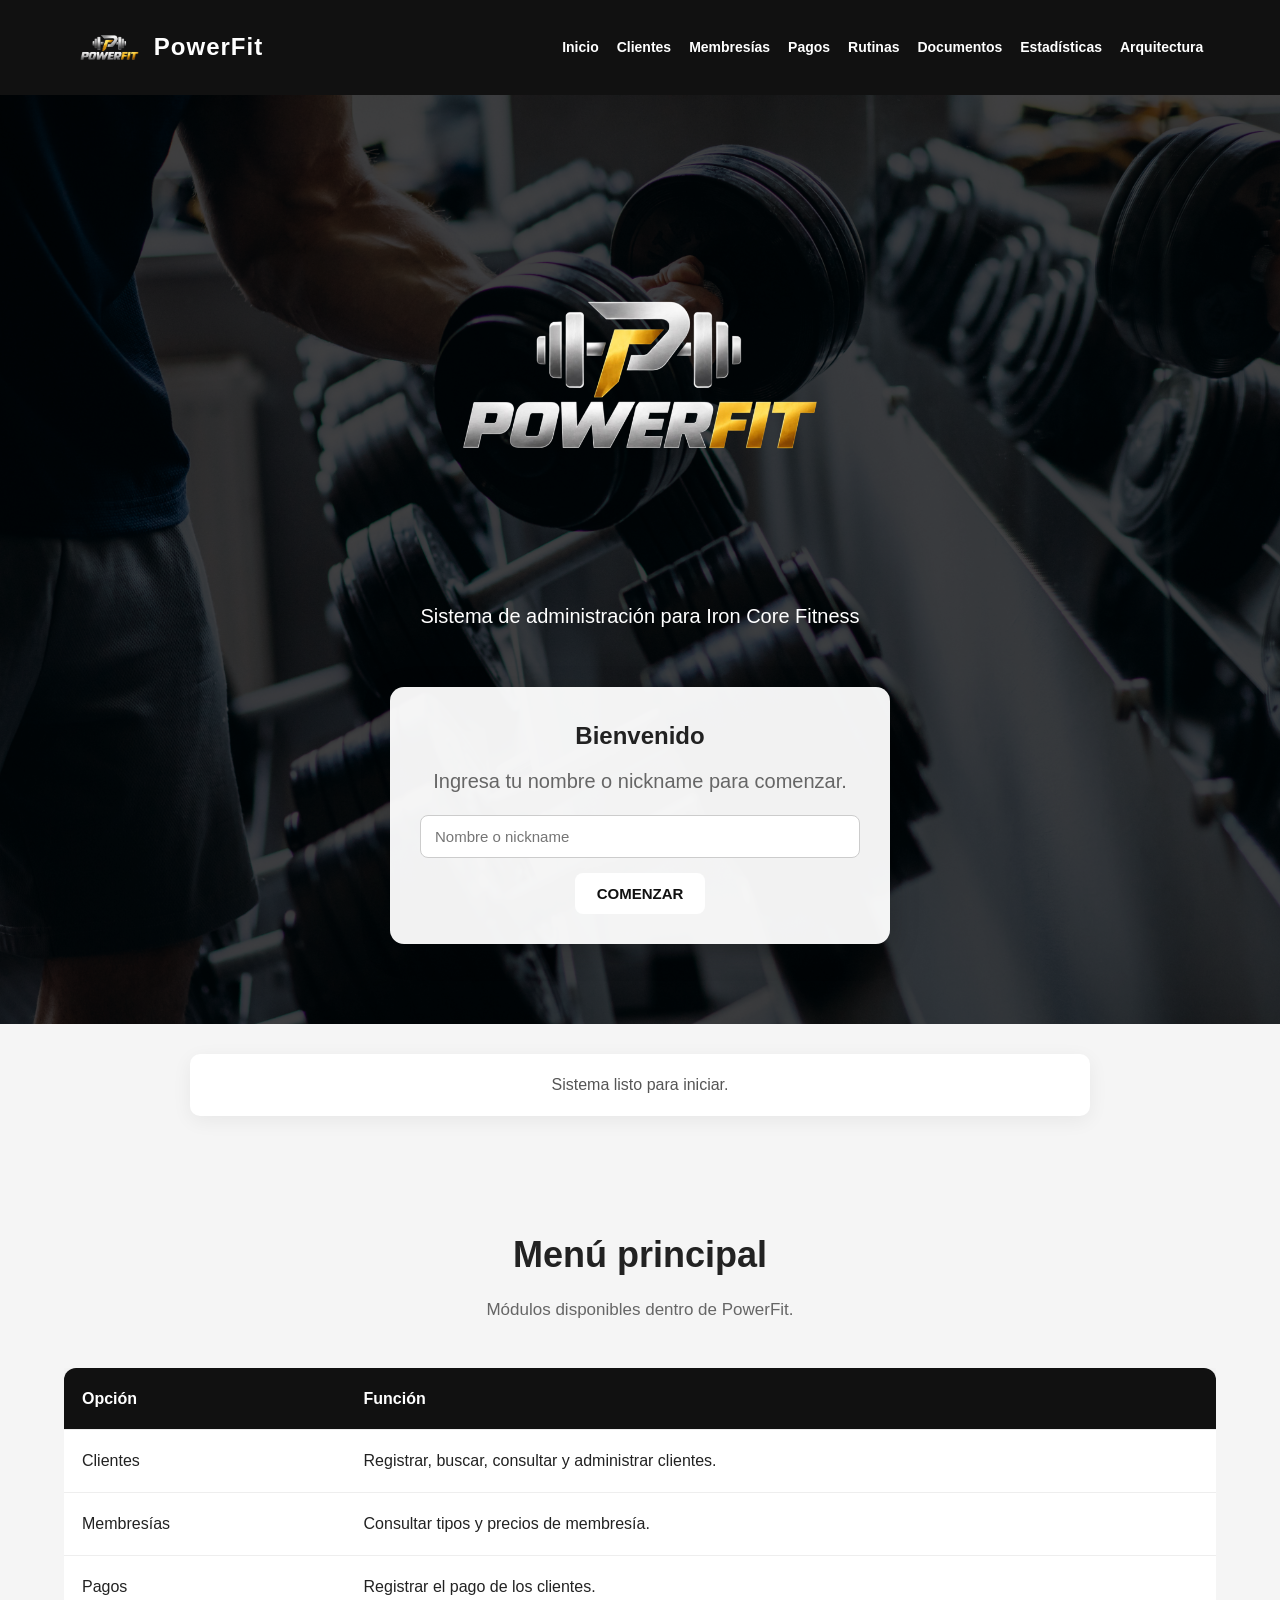
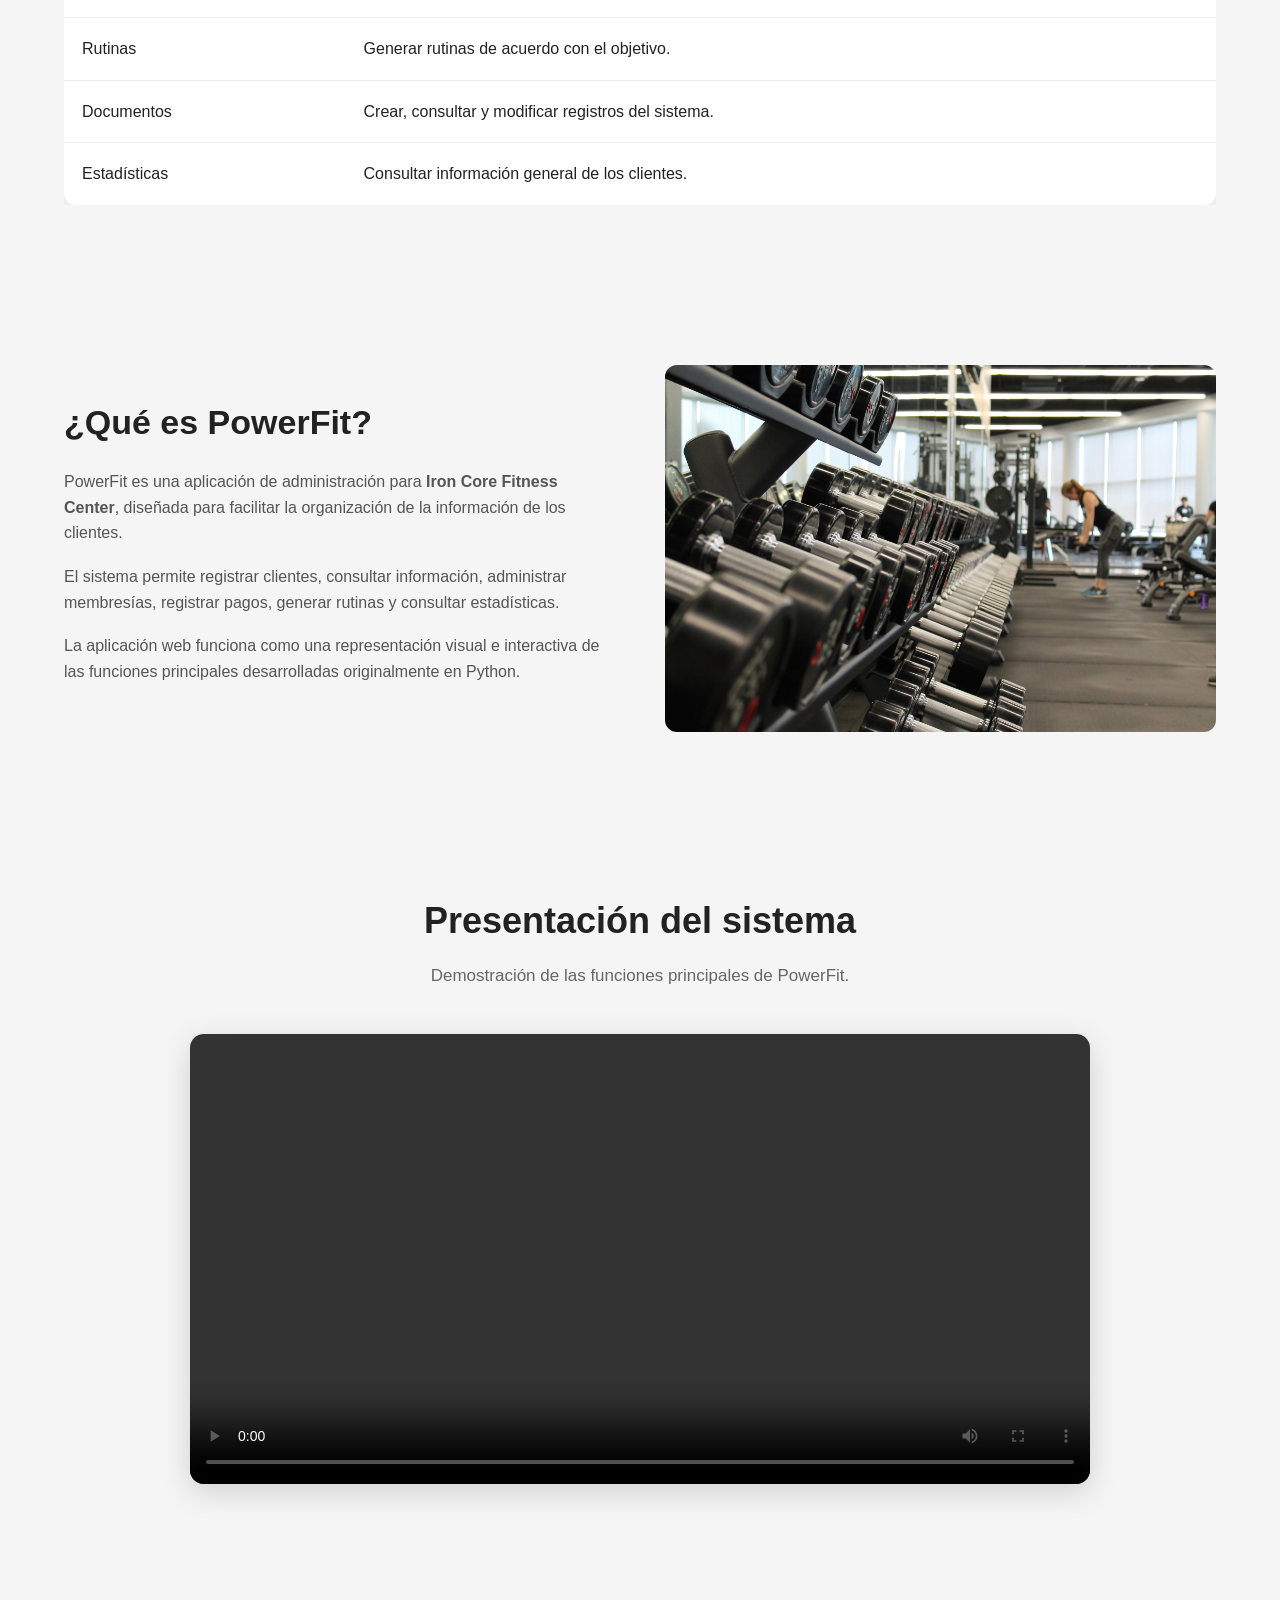
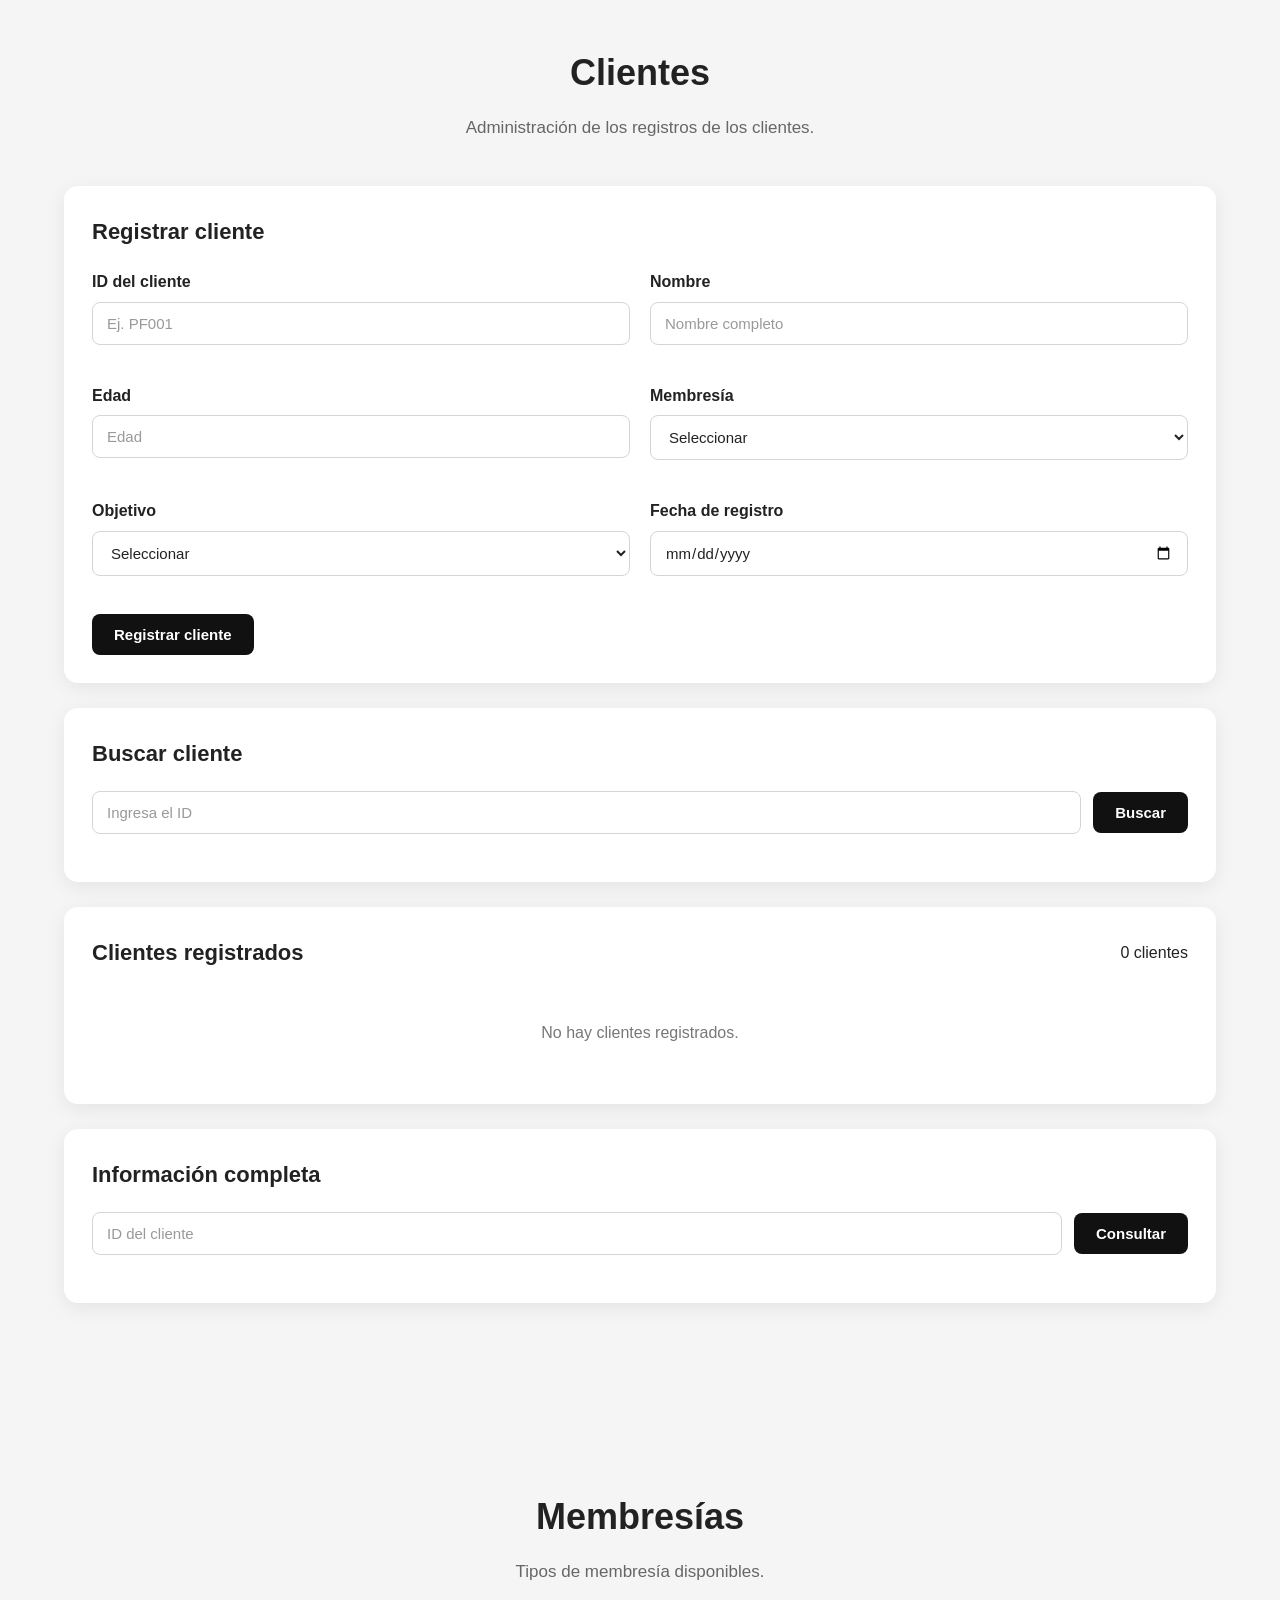
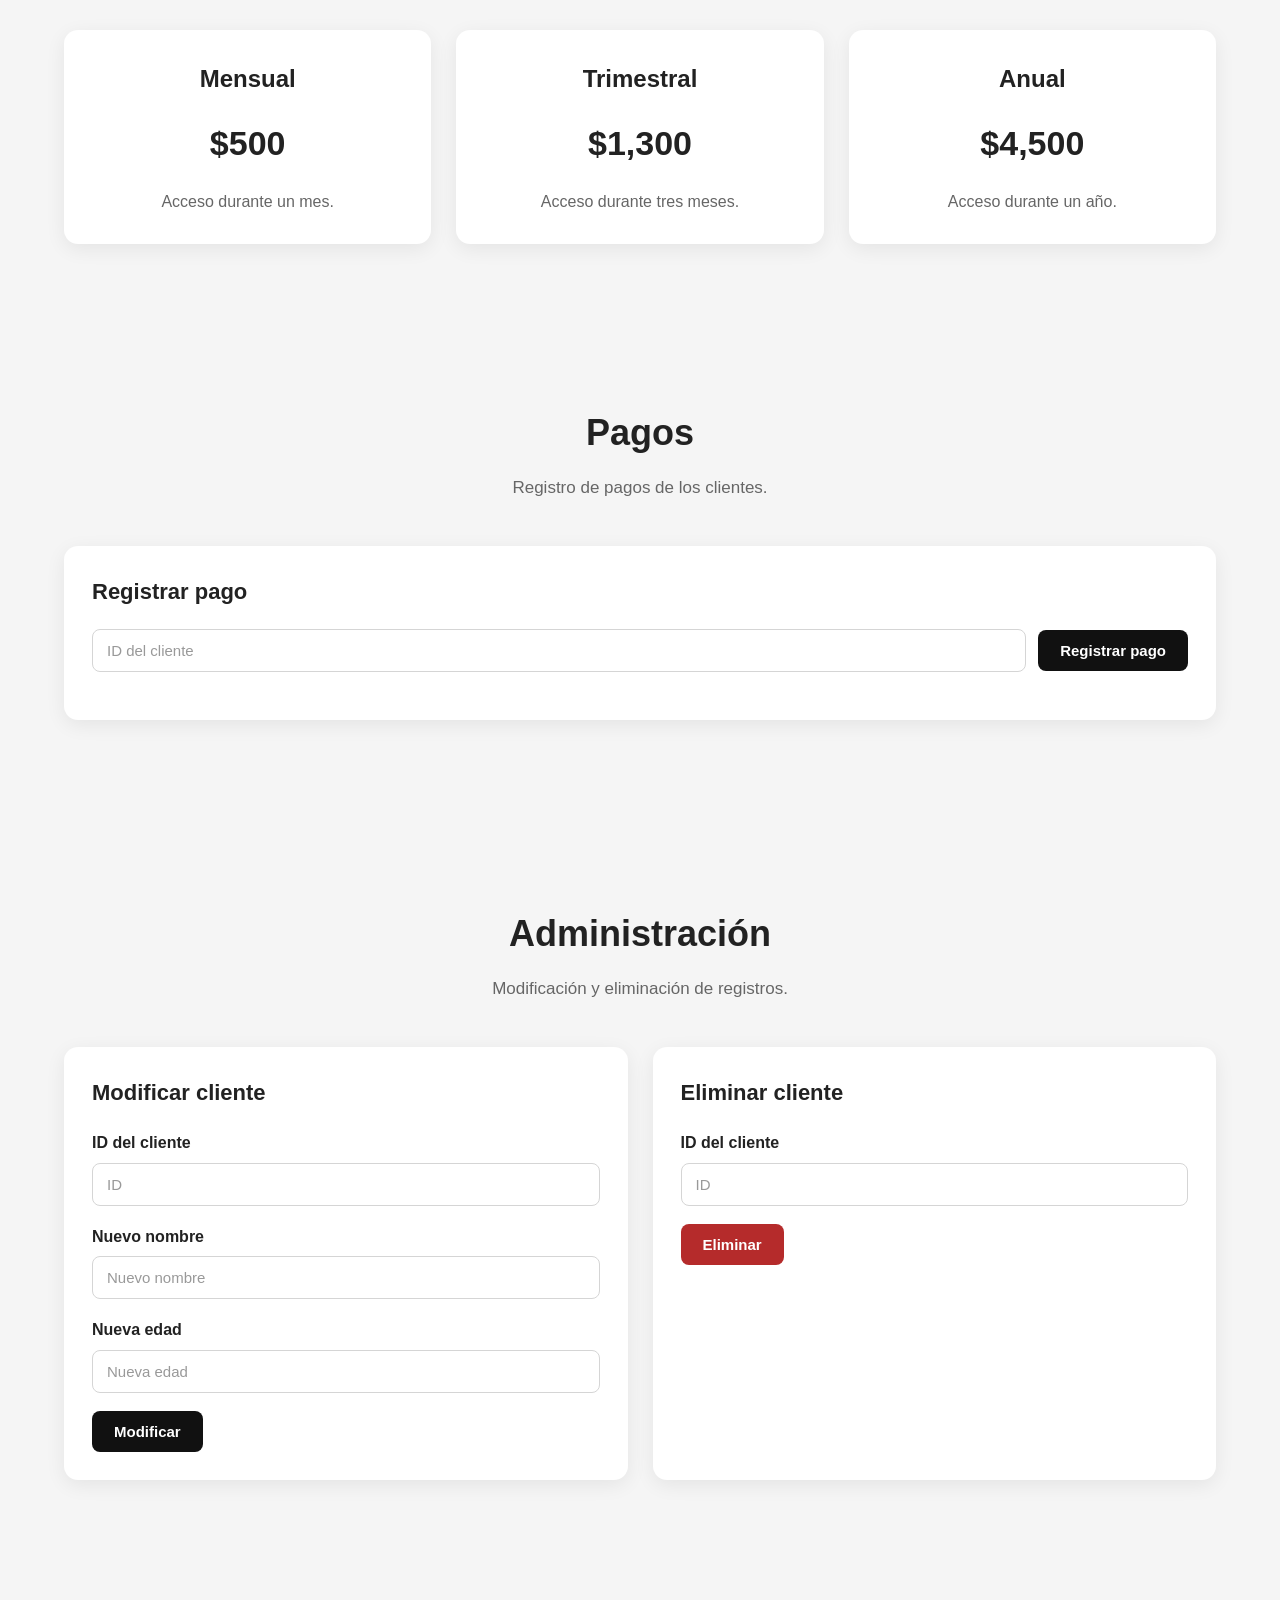
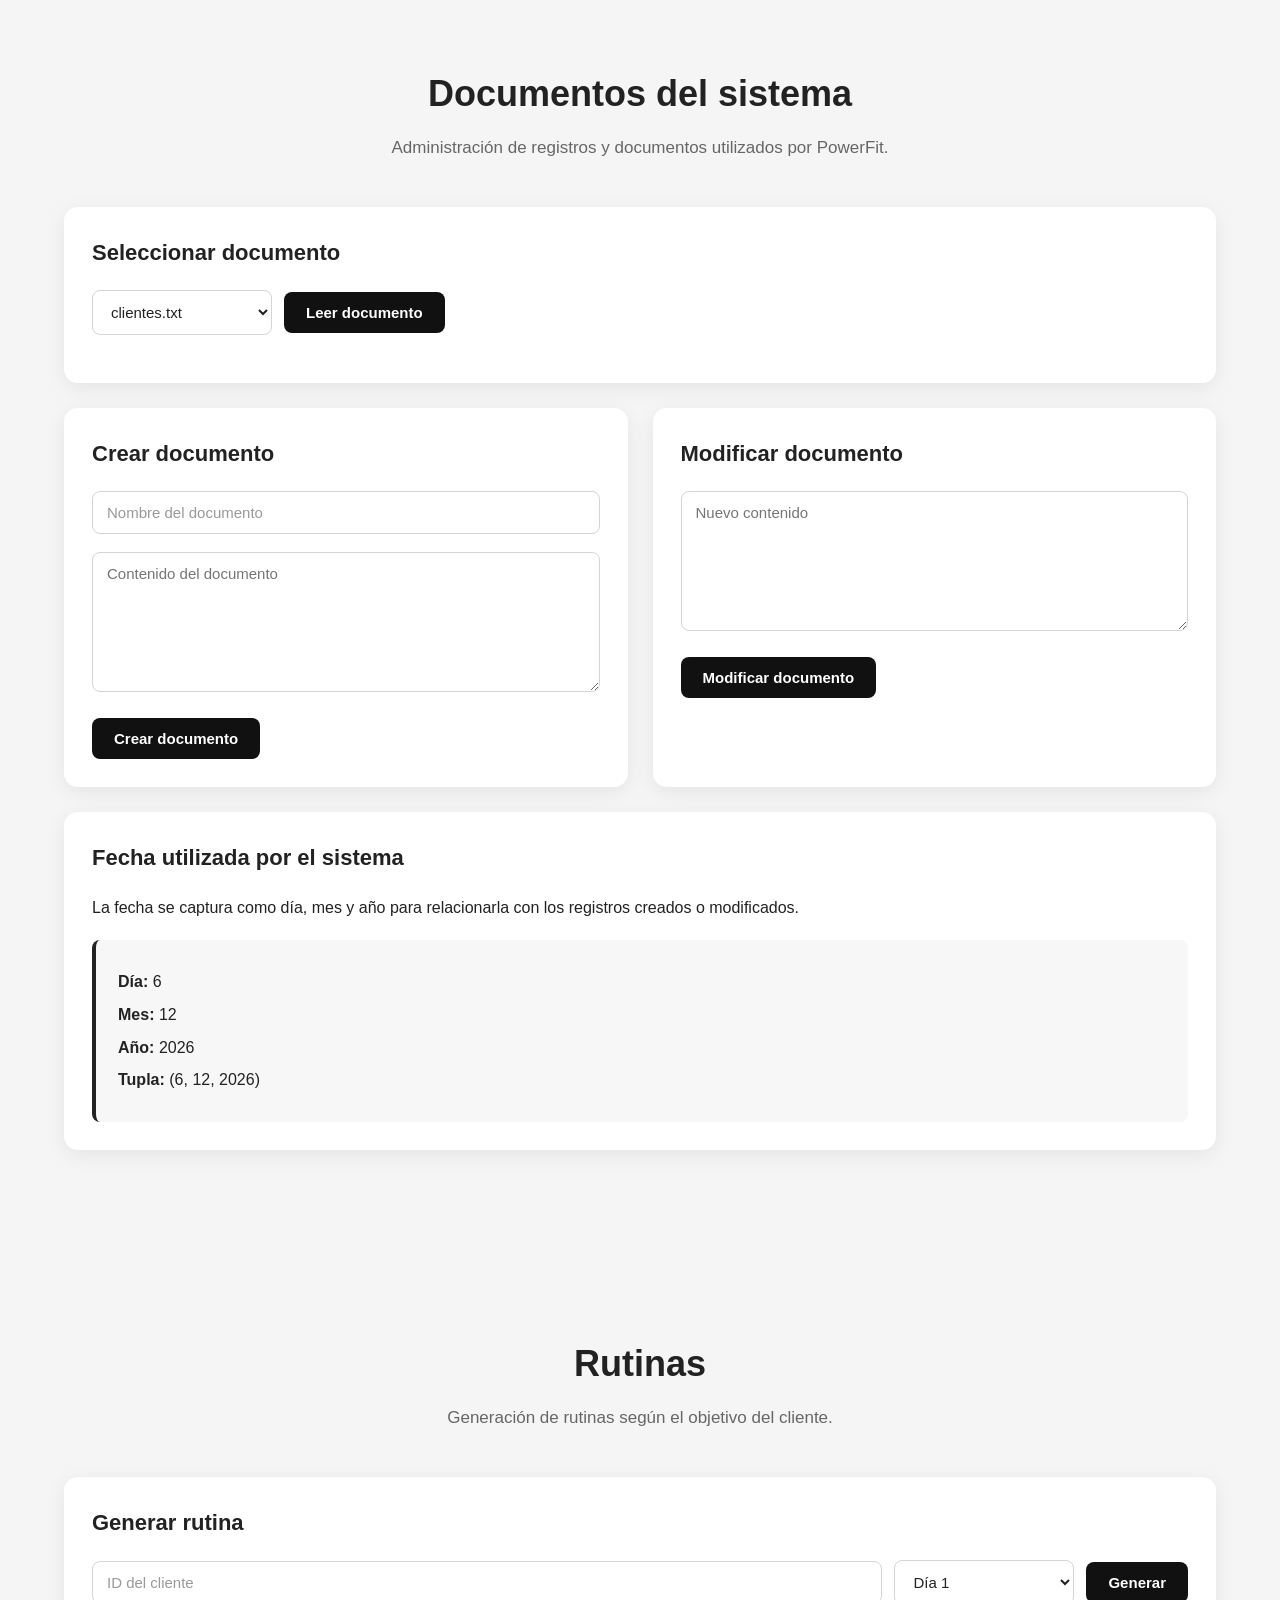
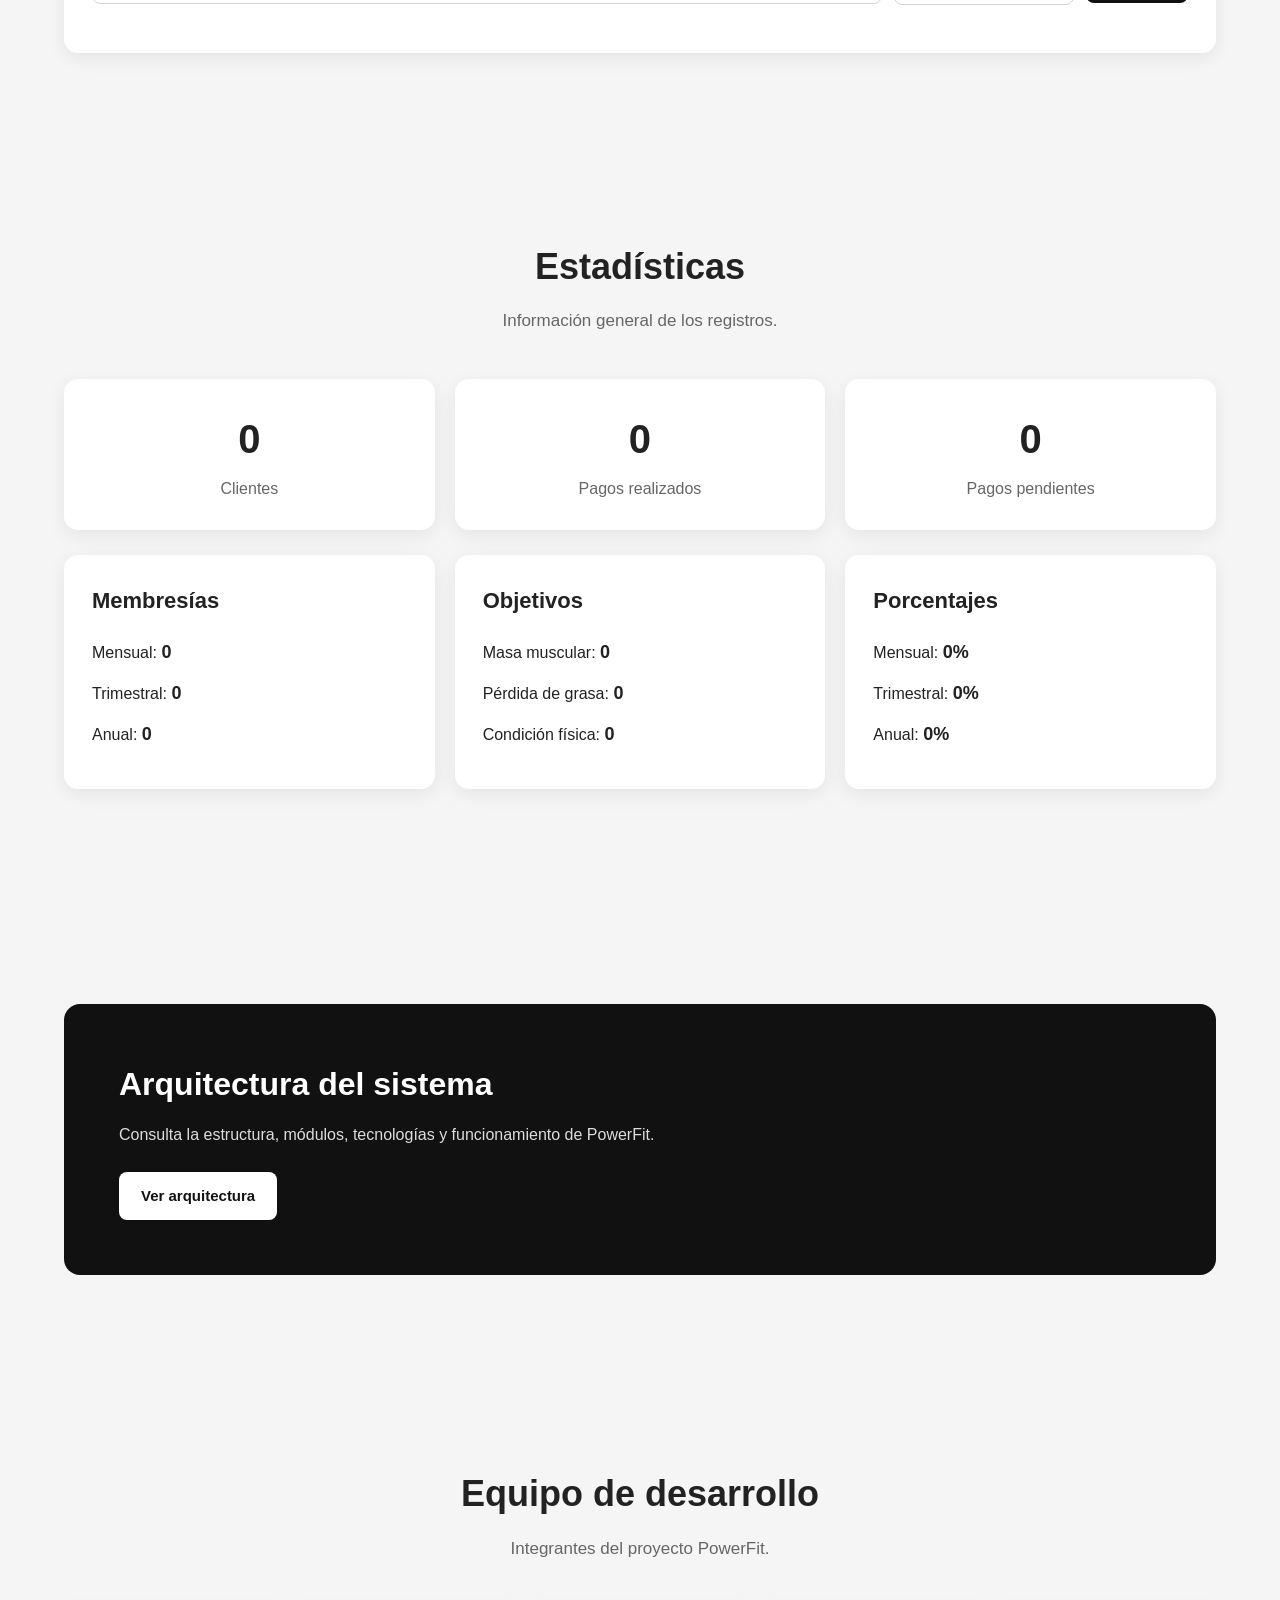
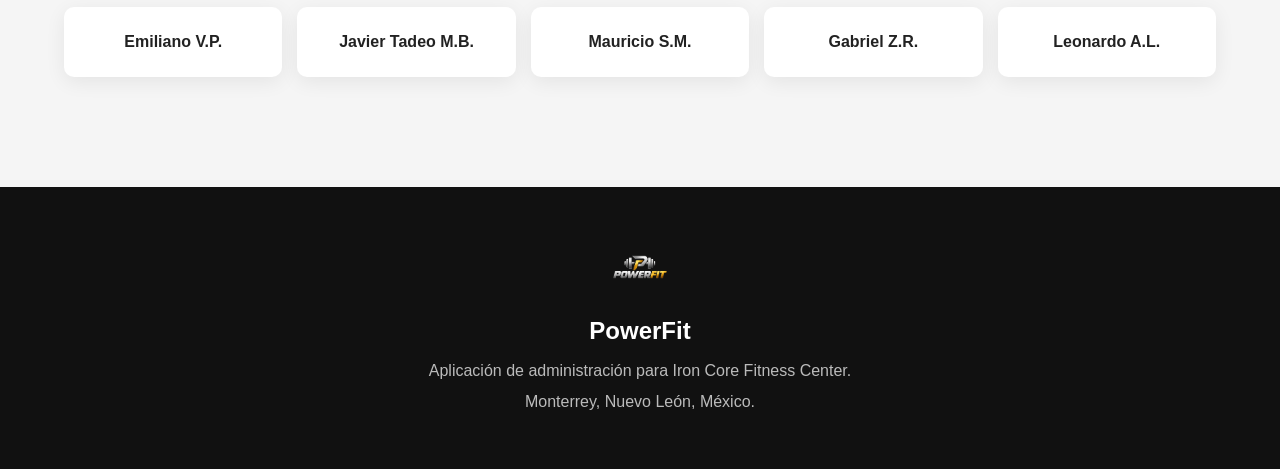
==== commit 11b6b0d3: "Update index.html" ====
--- a/index.html
+++ b/index.html
@@ -51,7 +51,7 @@
         >
 
         <p>
-            Sistema de administración para gimnasio
+            Sistema de administración para Iron Core Fitness
         </p>
 
         <div class="user-access">
@@ -1088,4 +1088,4 @@
 
 </body>
 
-</html>+</html>
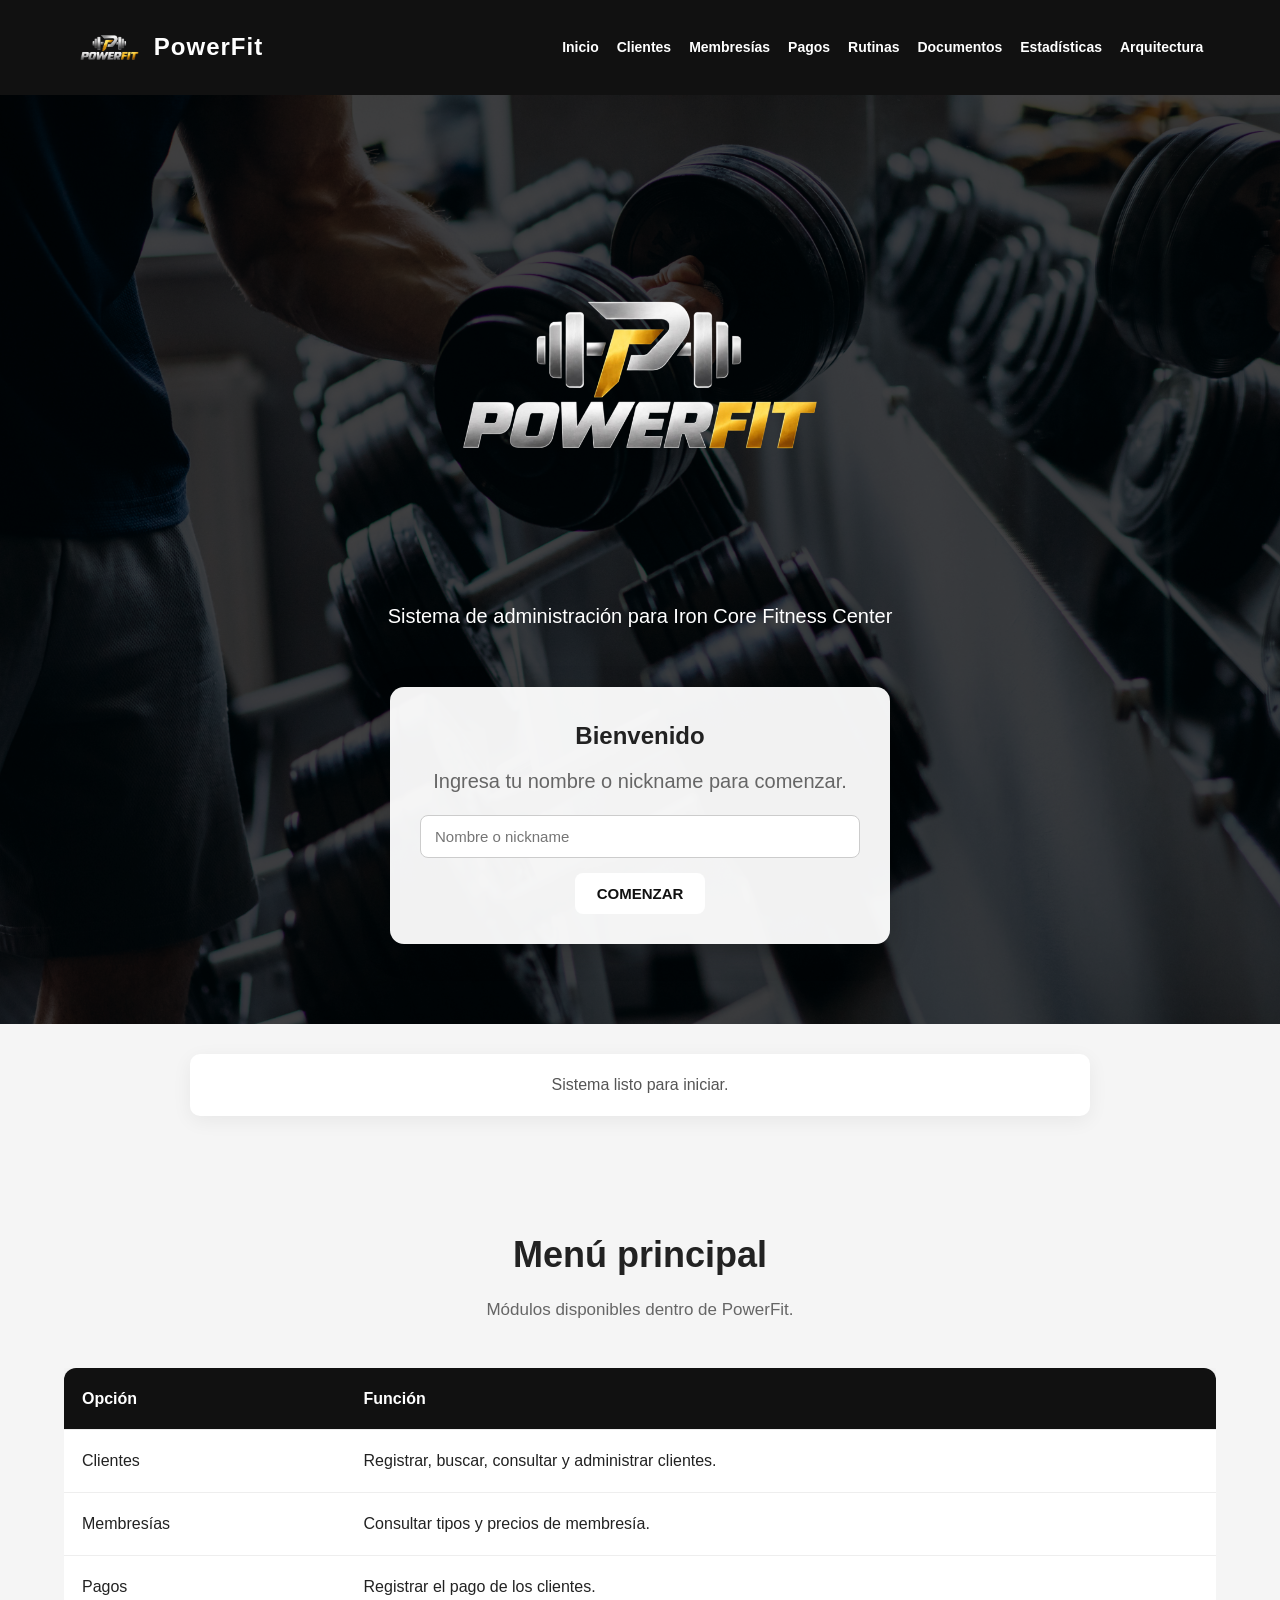
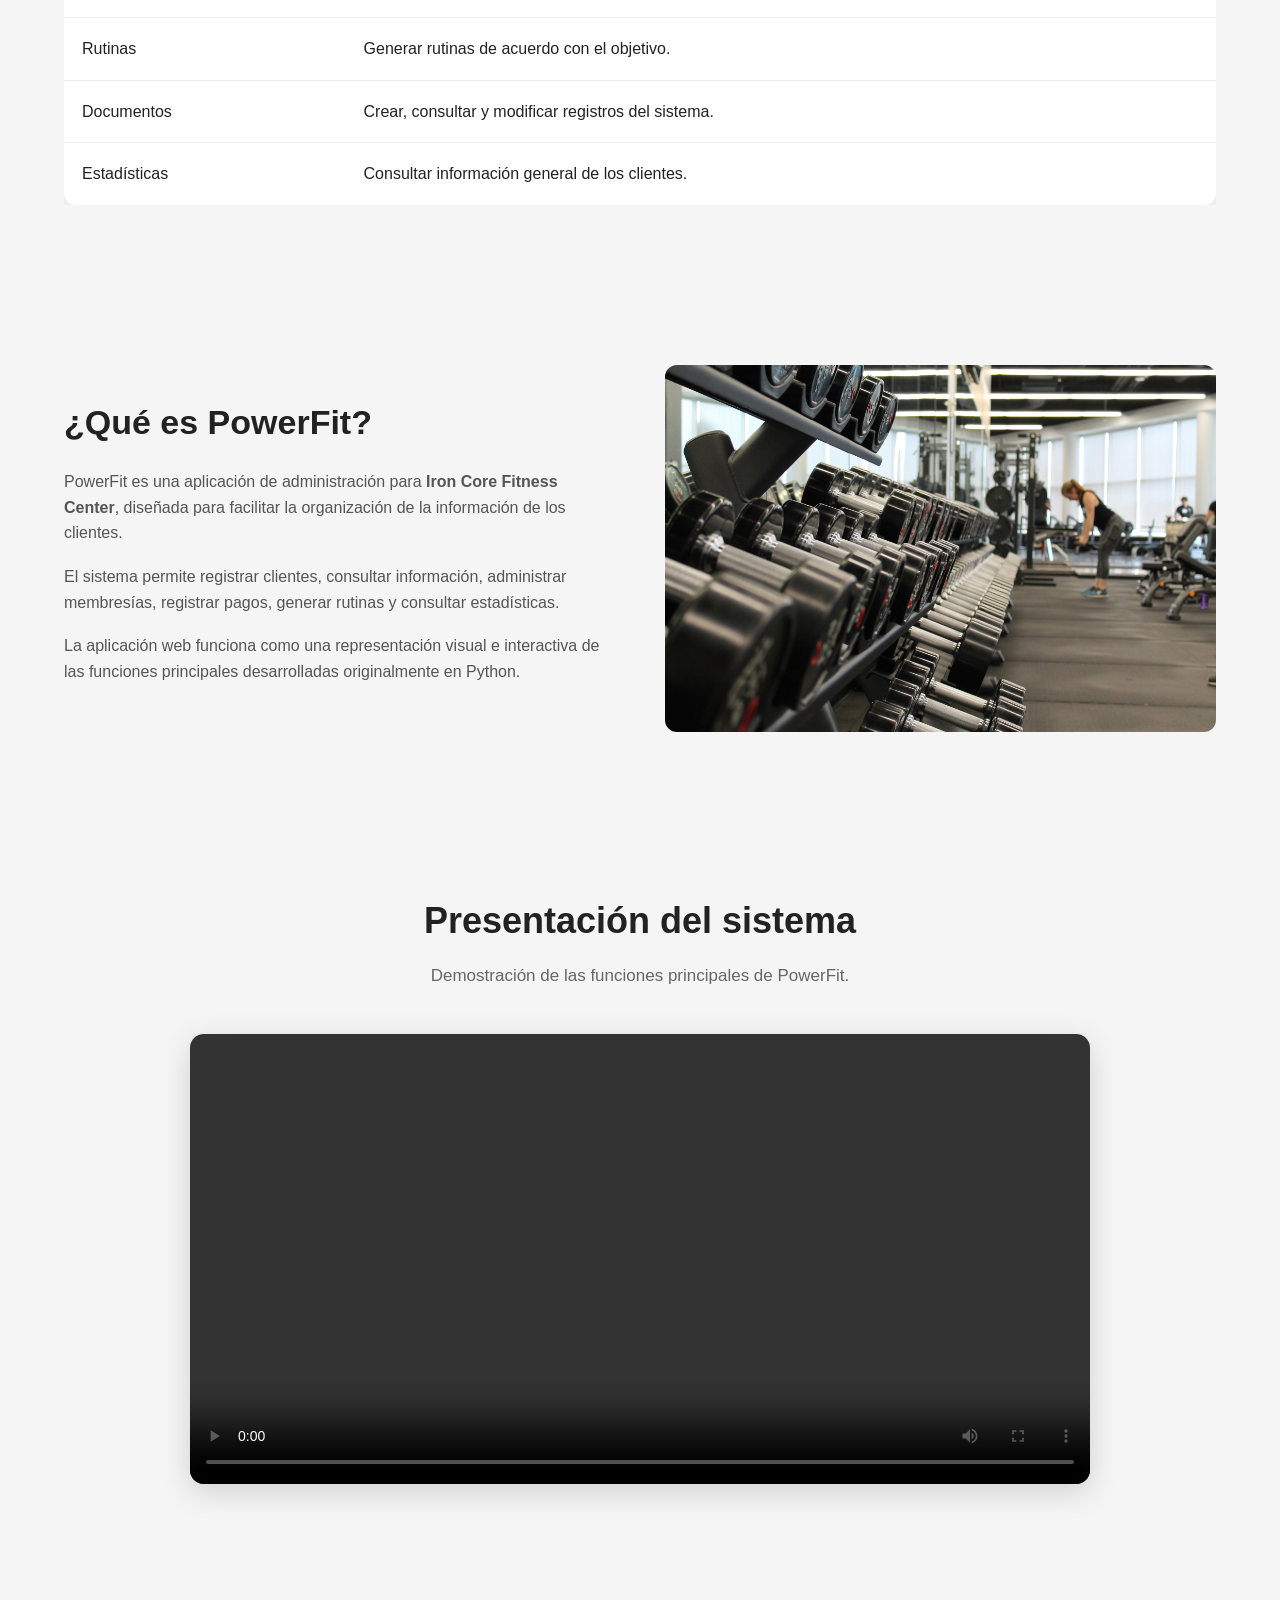
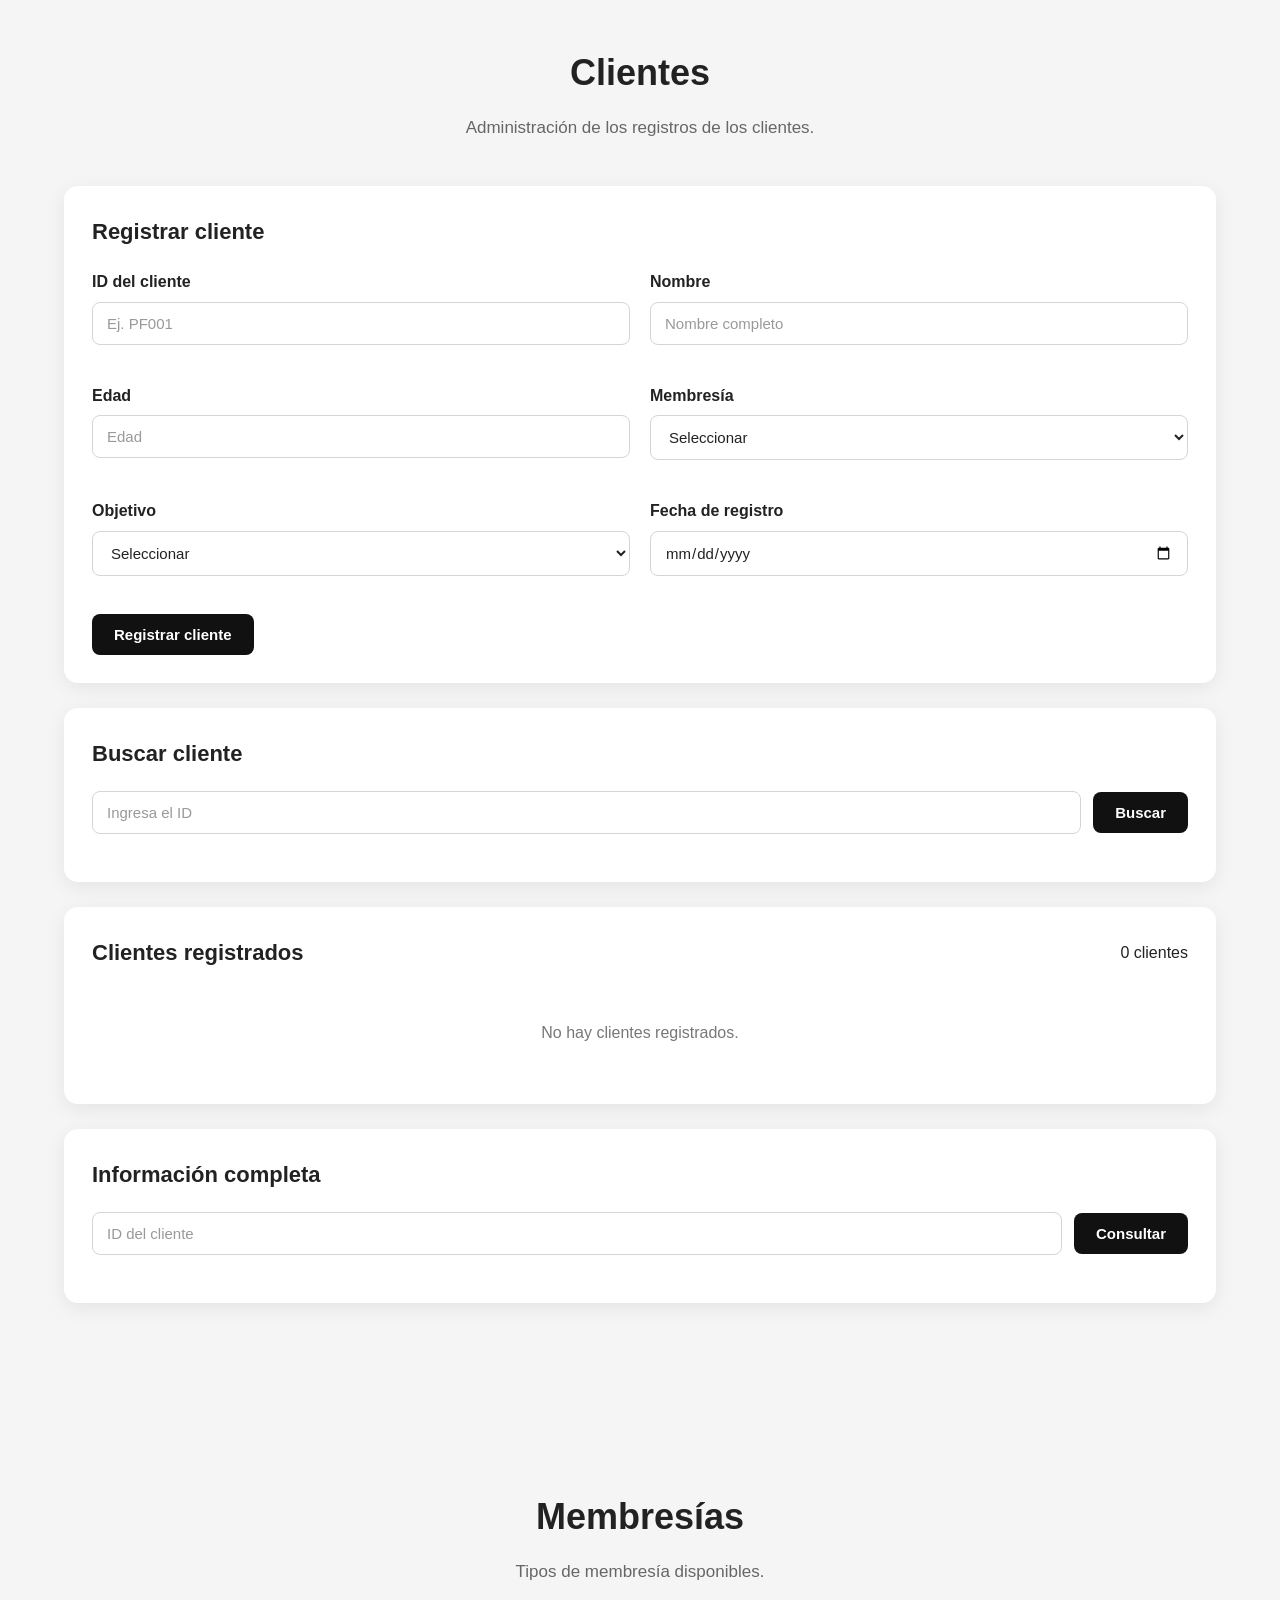
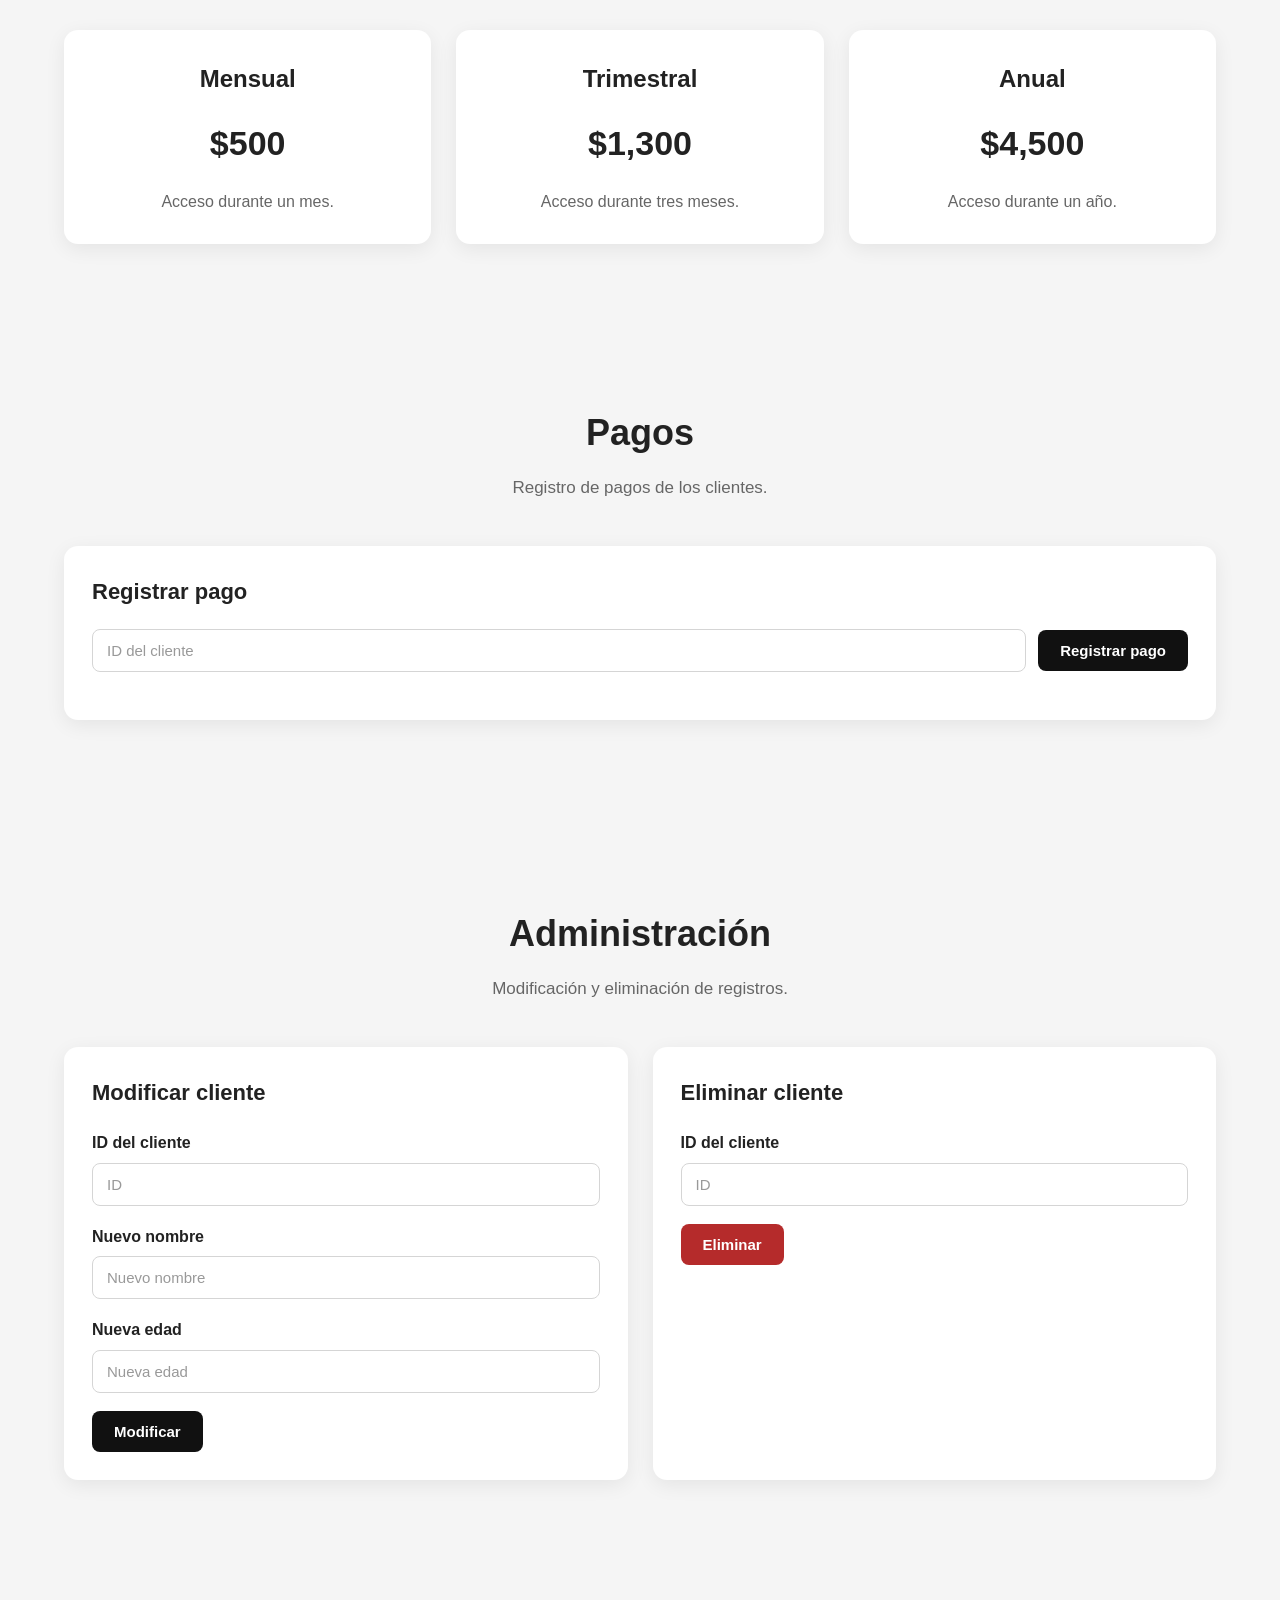
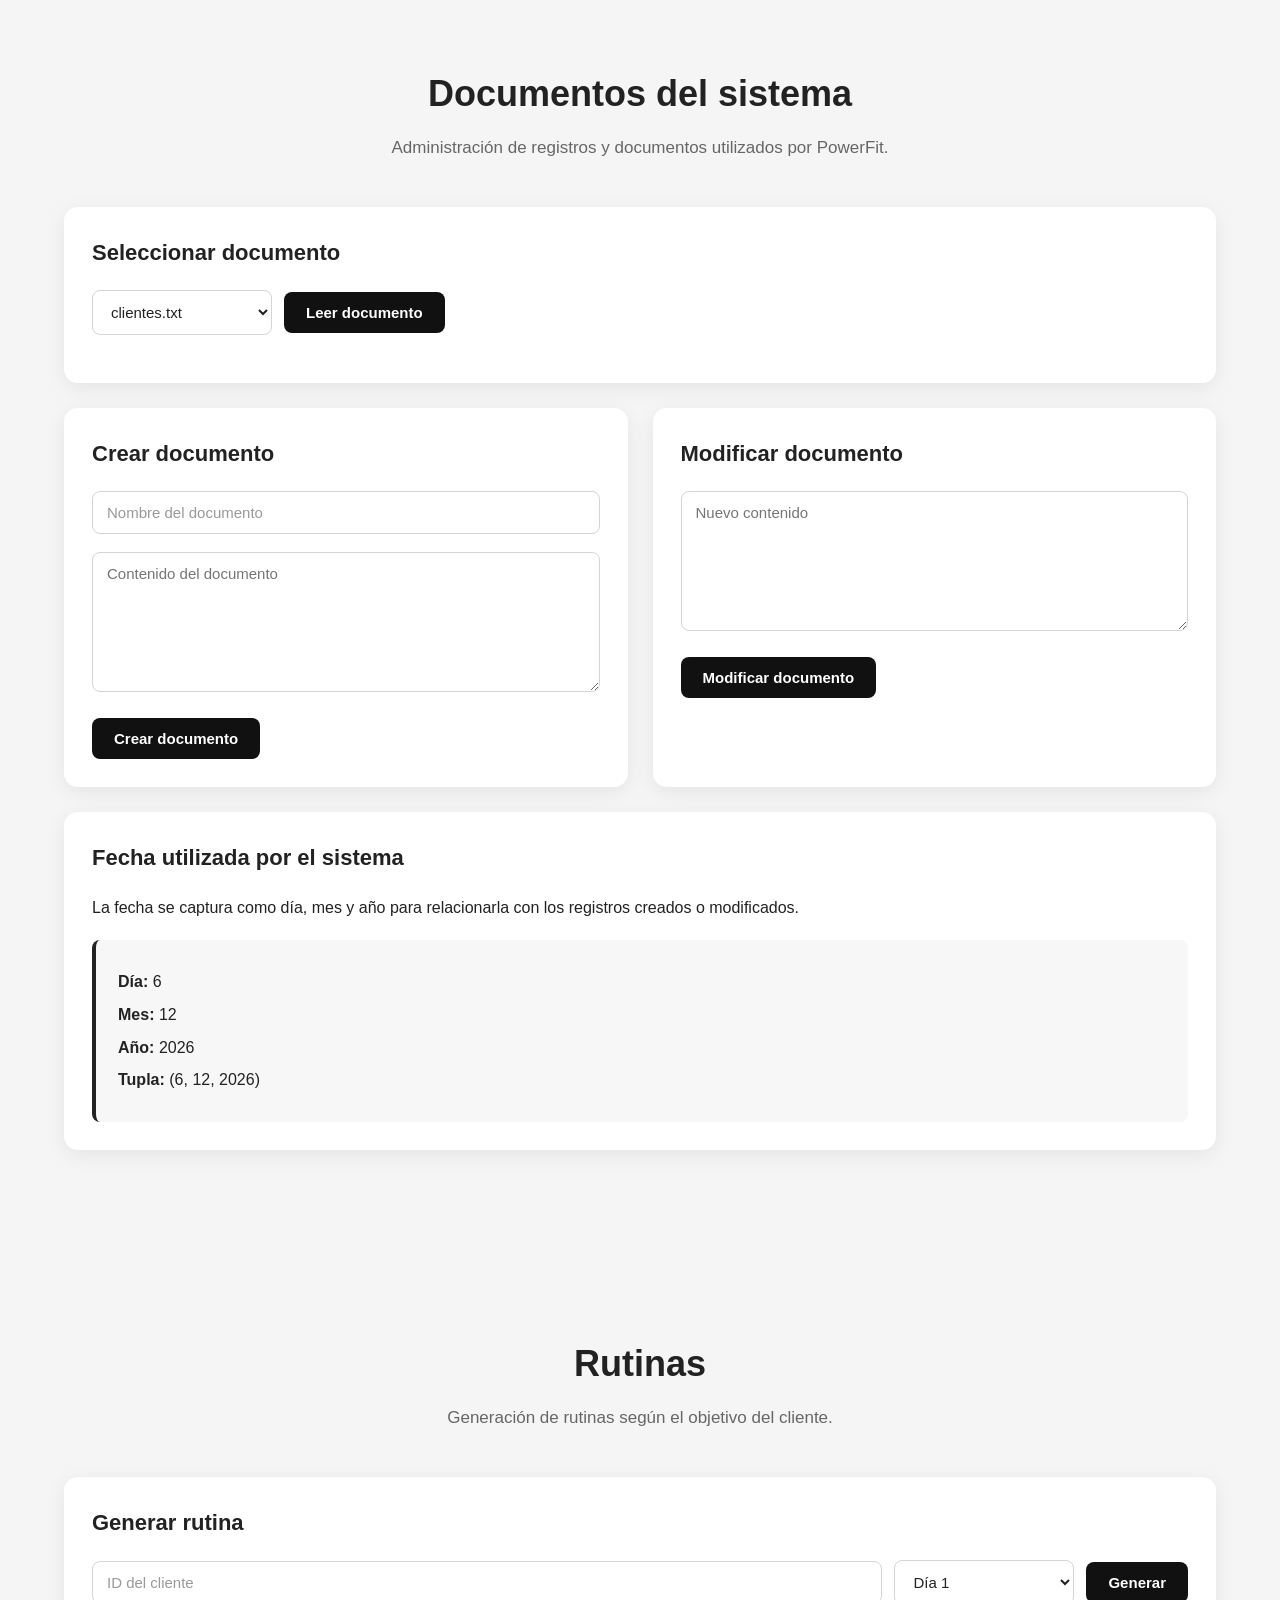
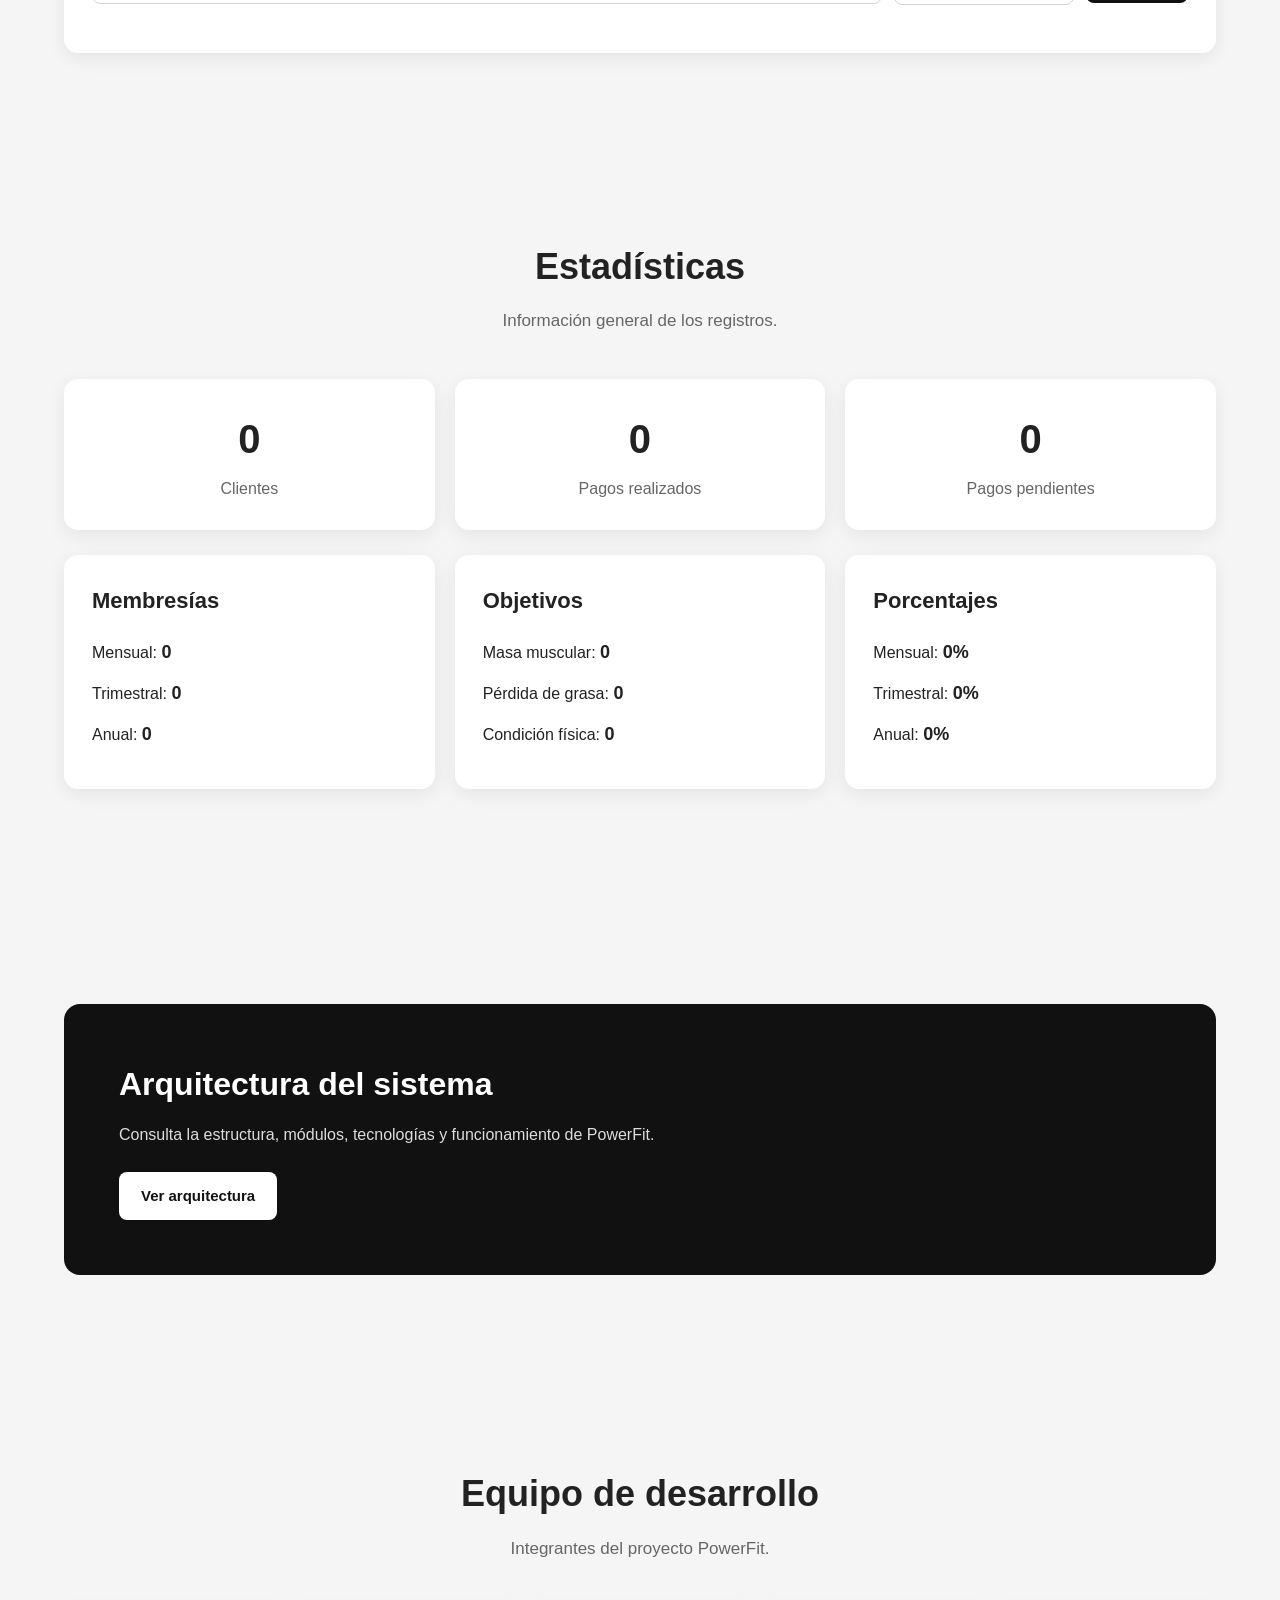
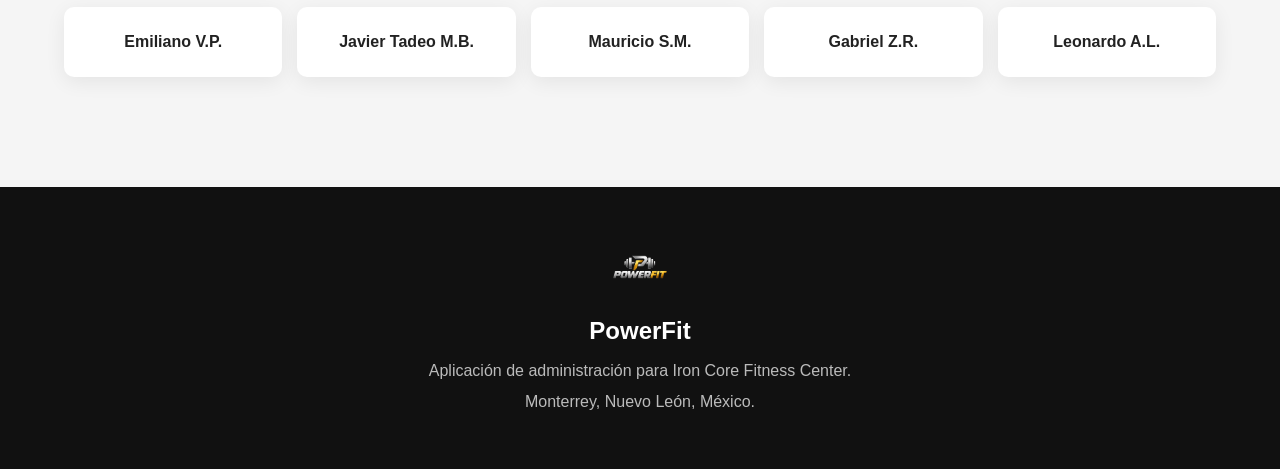
==== commit bc6232e1: "Update print statement from 'Hello' to 'Goodbye'" ====
--- a/index.html
+++ b/index.html
@@ -51,7 +51,7 @@
         >
 
         <p>
-            Sistema de administración para Iron Core Fitness
+            Sistema de administración para Iron Core Fitness Center
         </p>
 
         <div class="user-access">
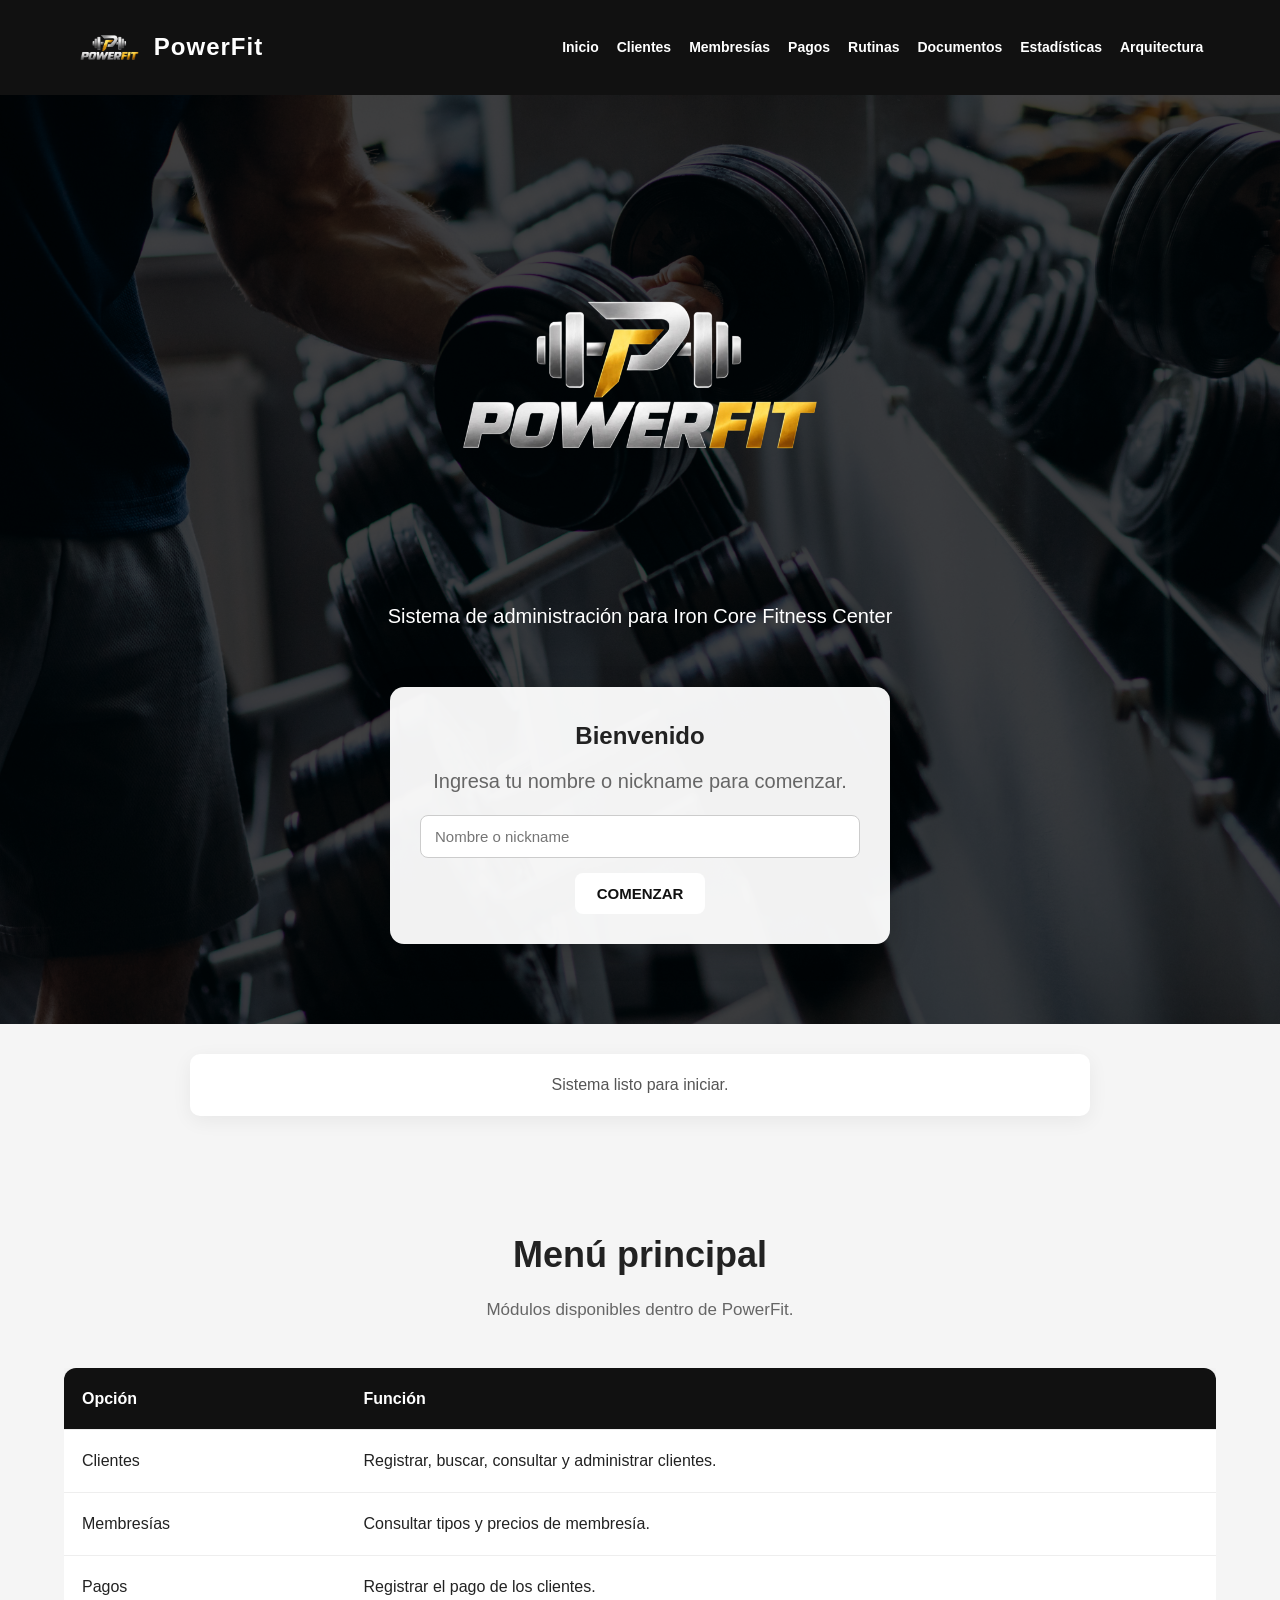
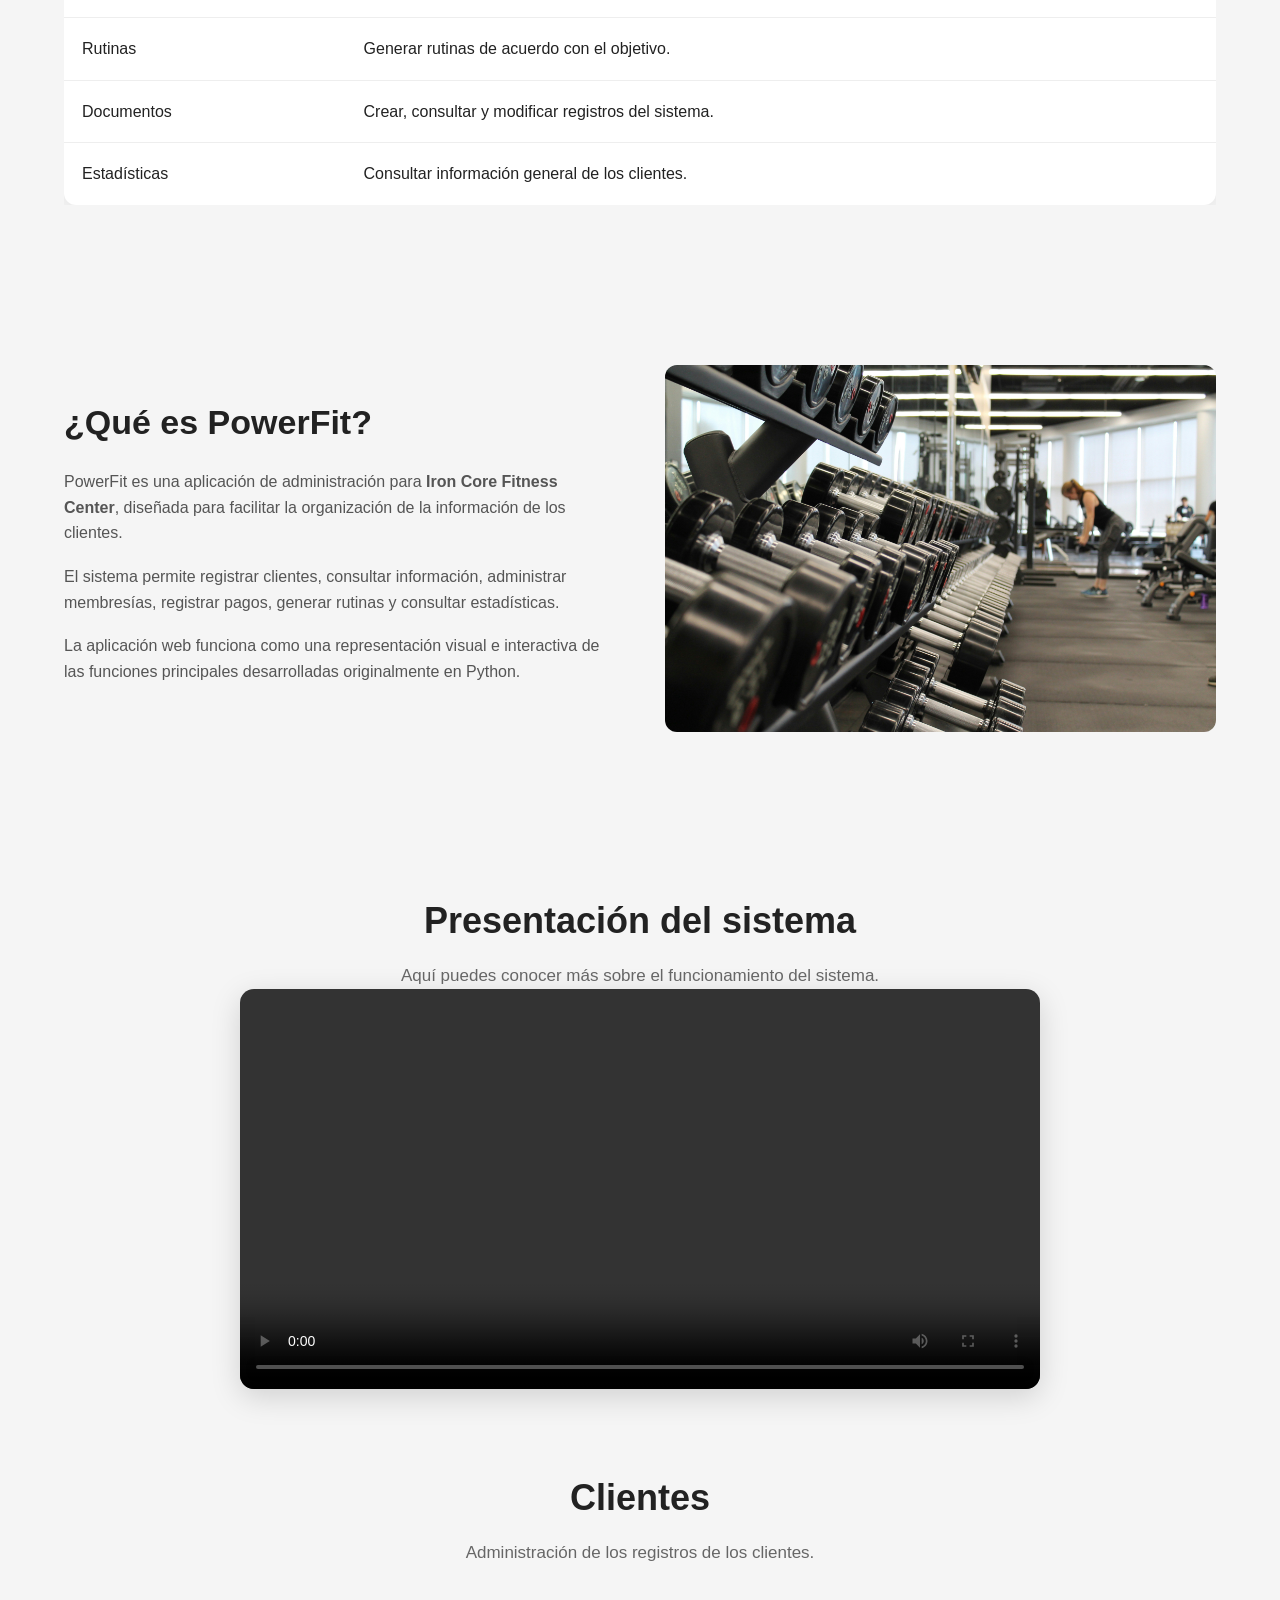
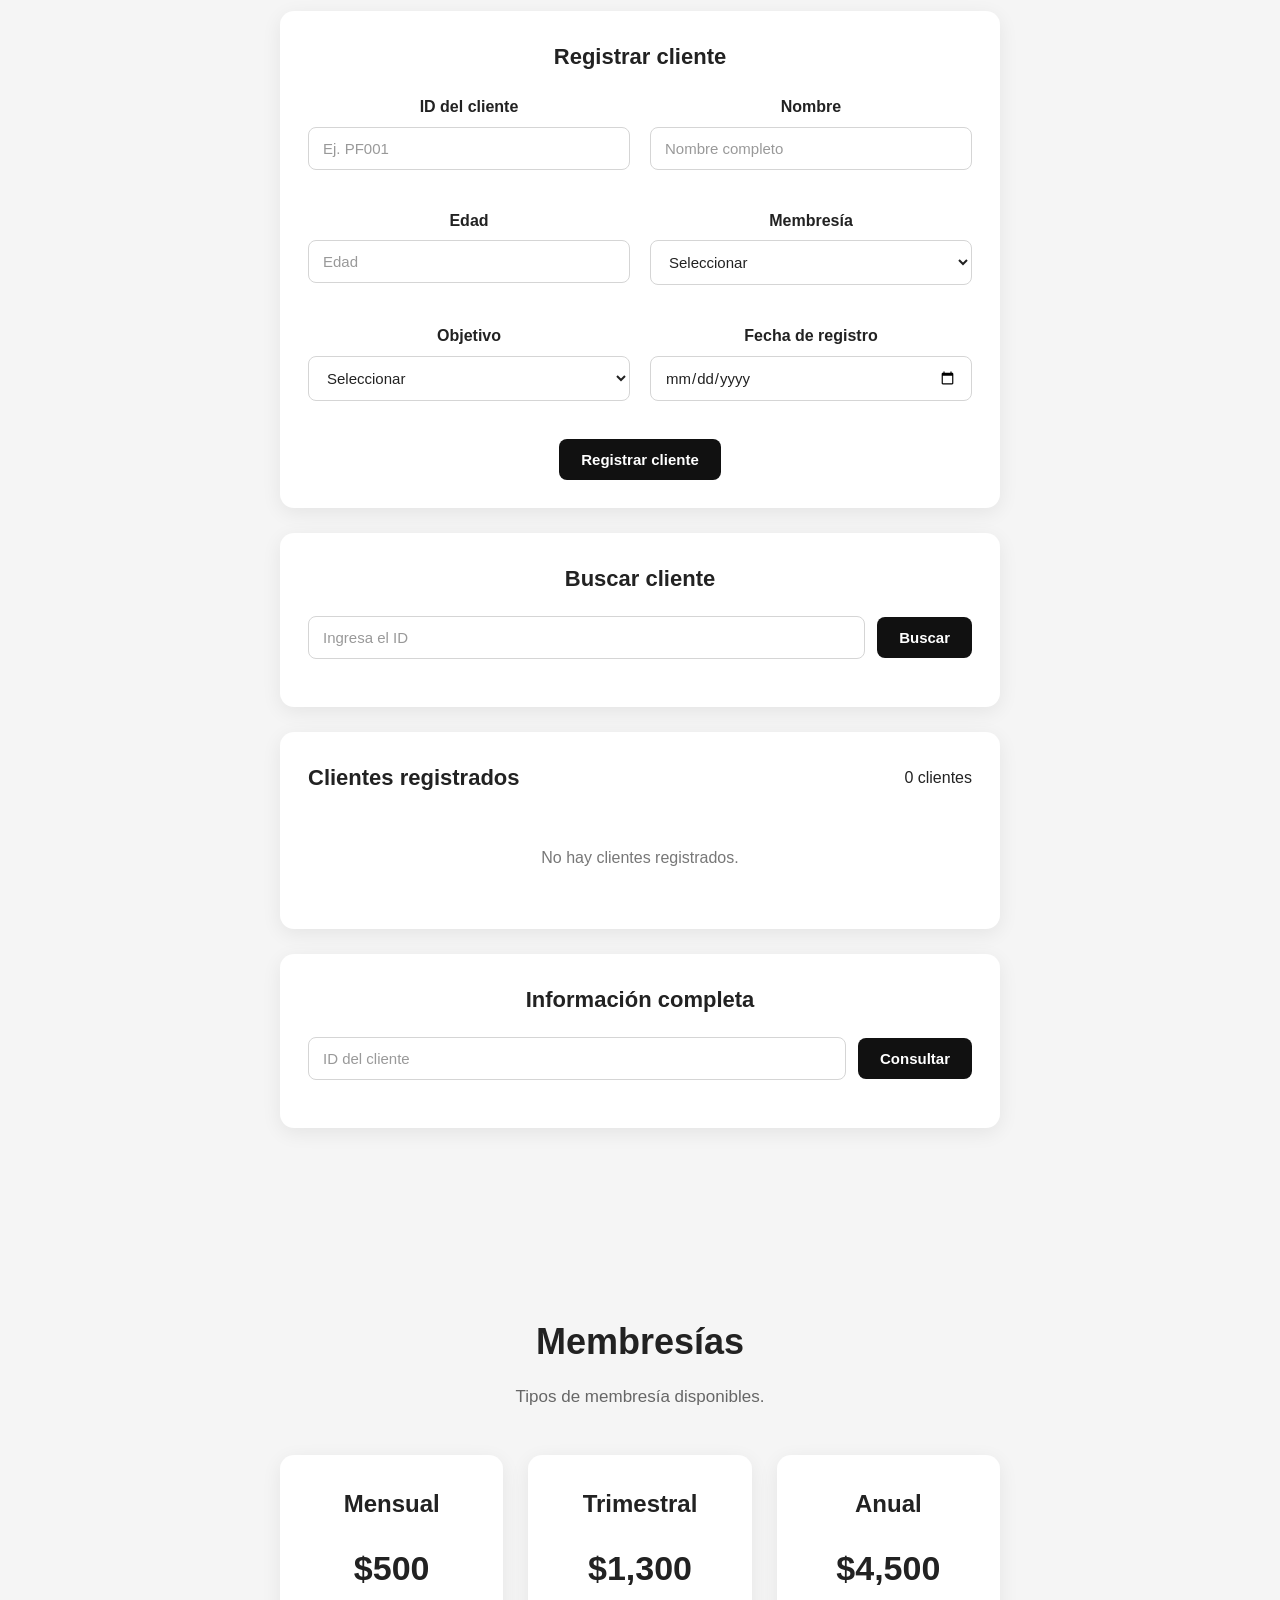
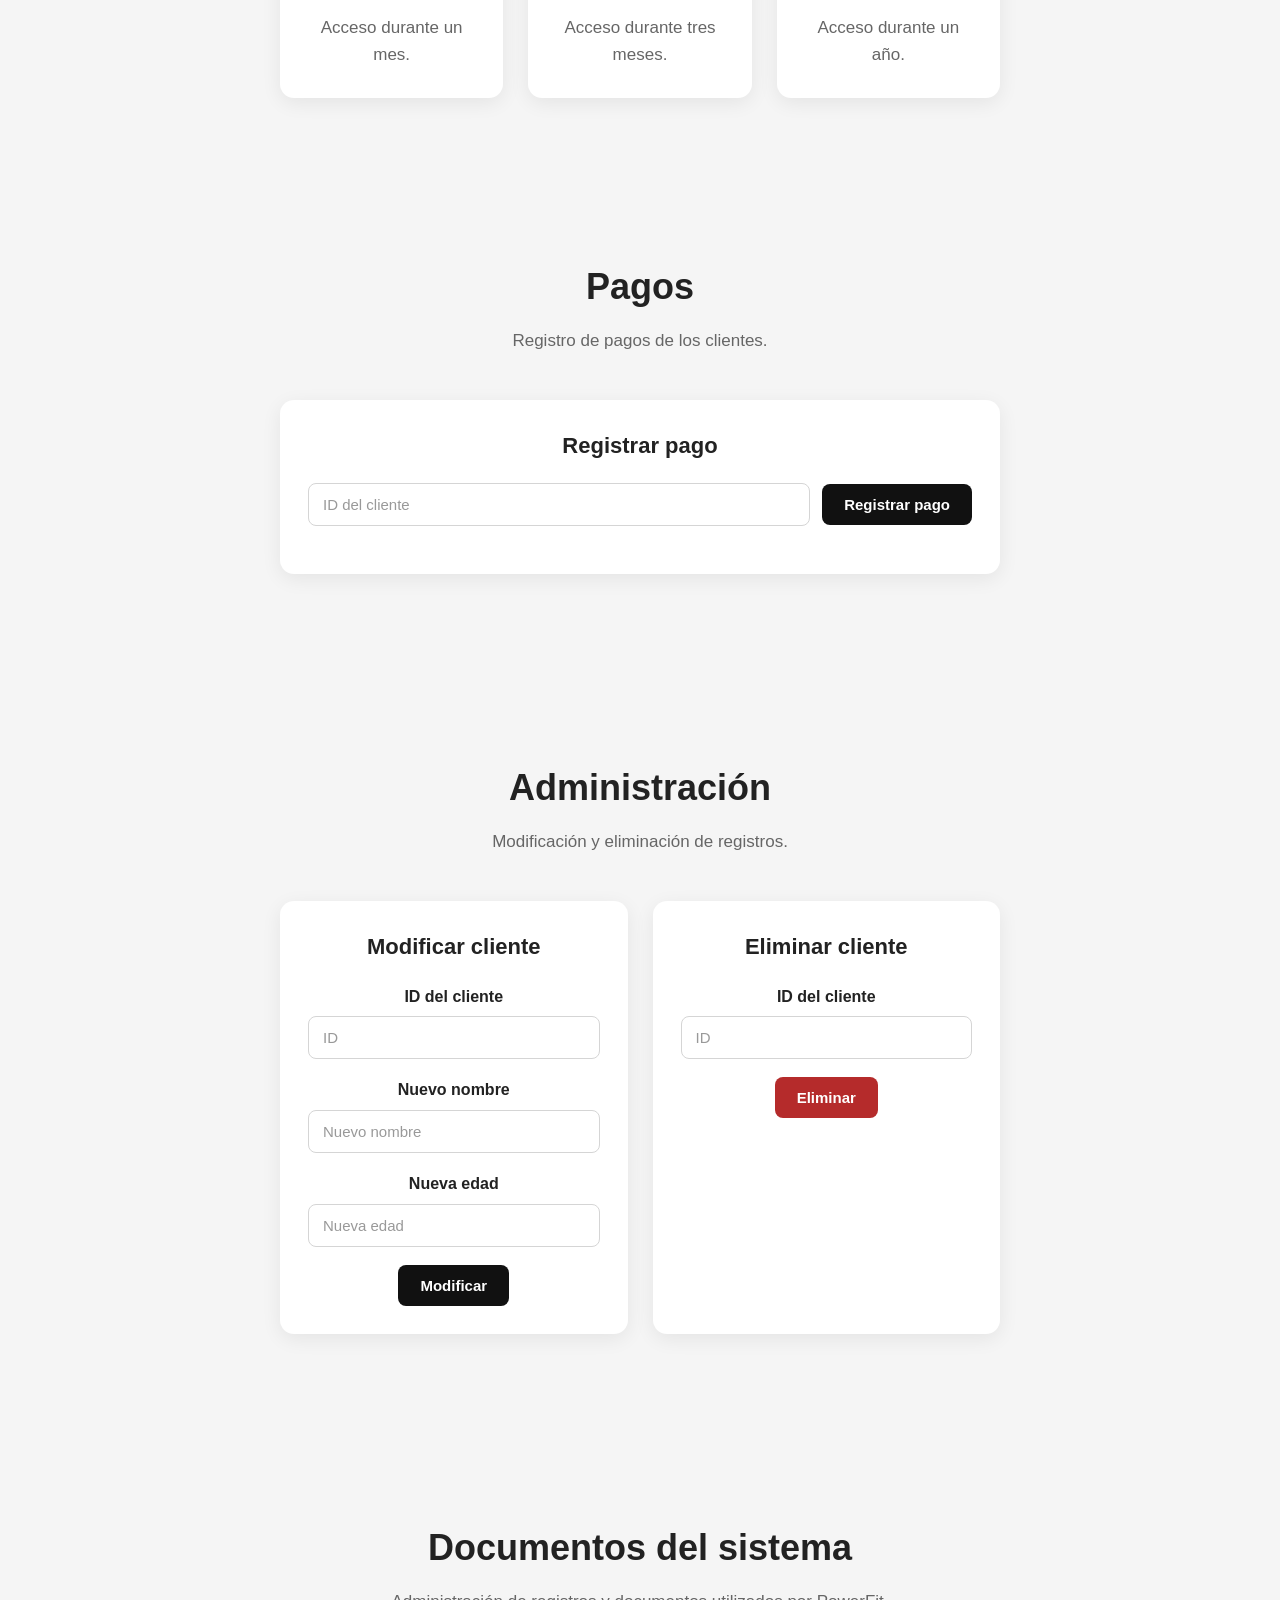
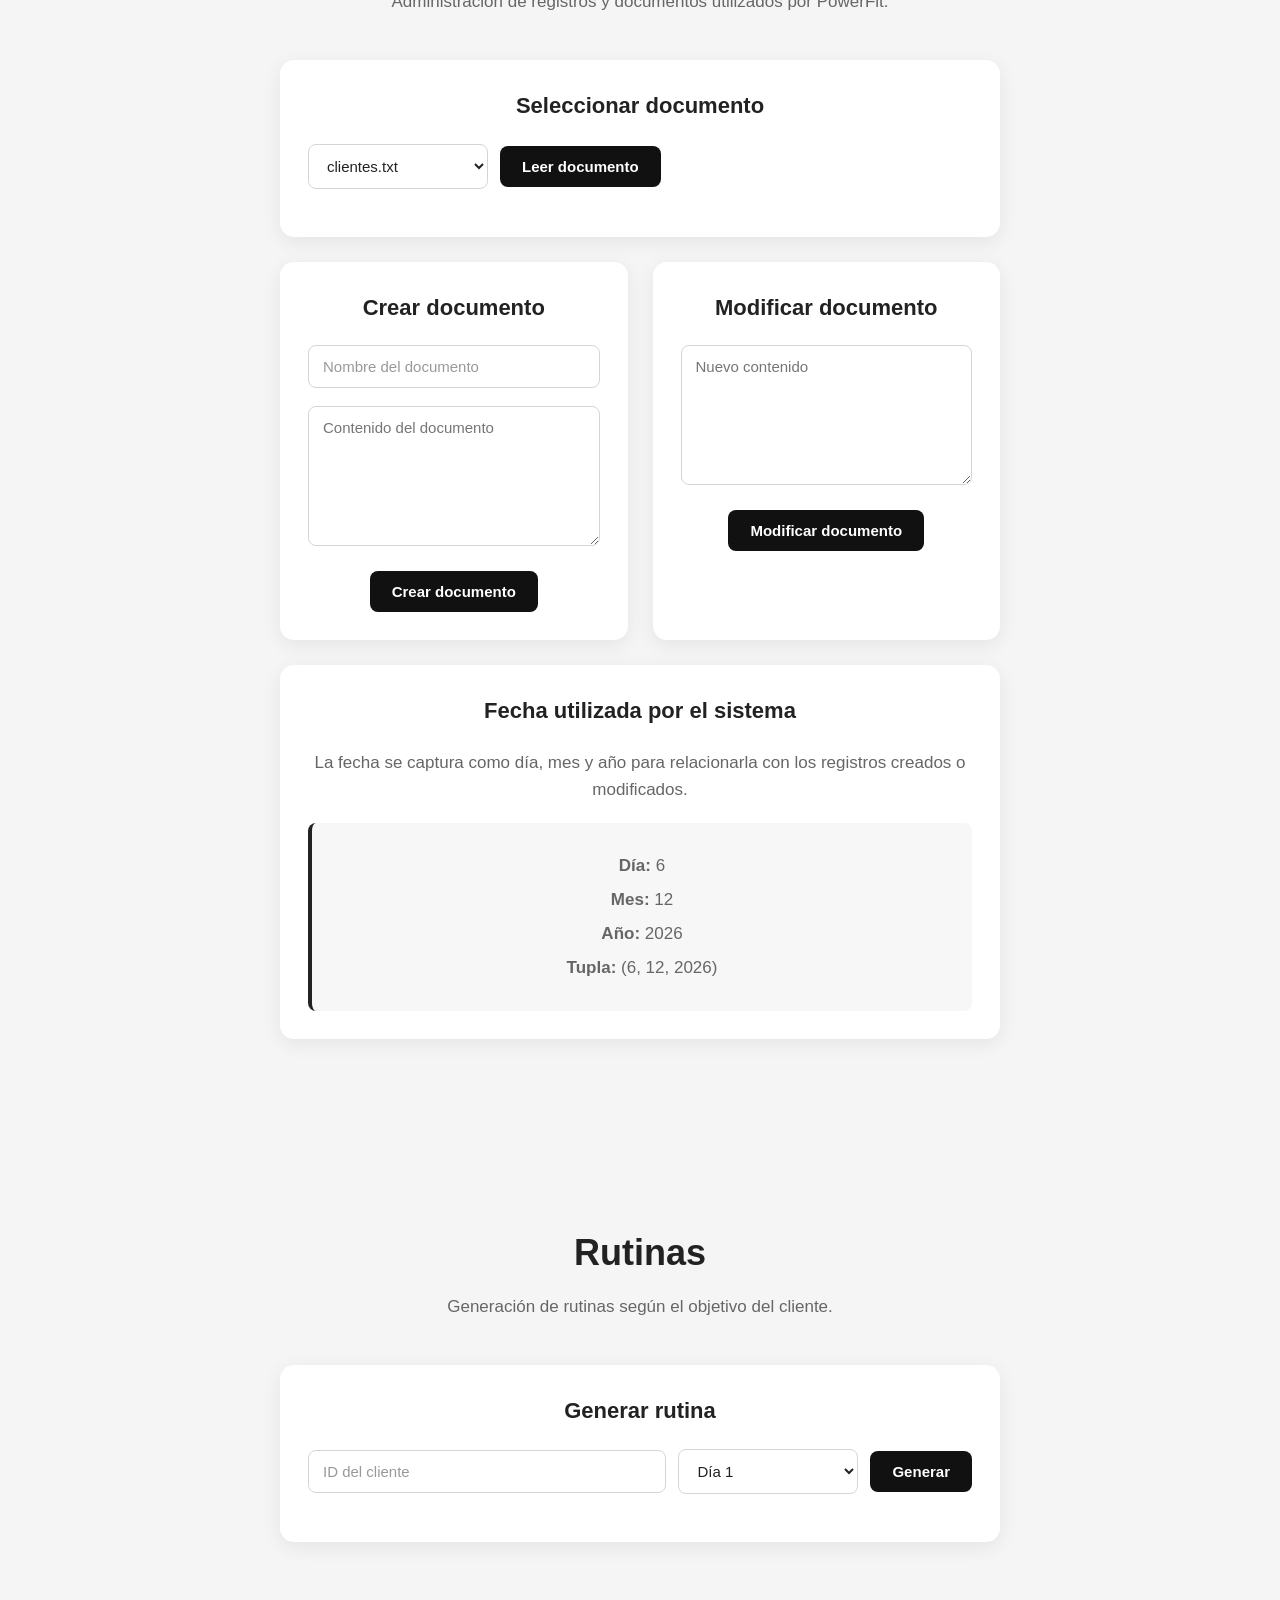
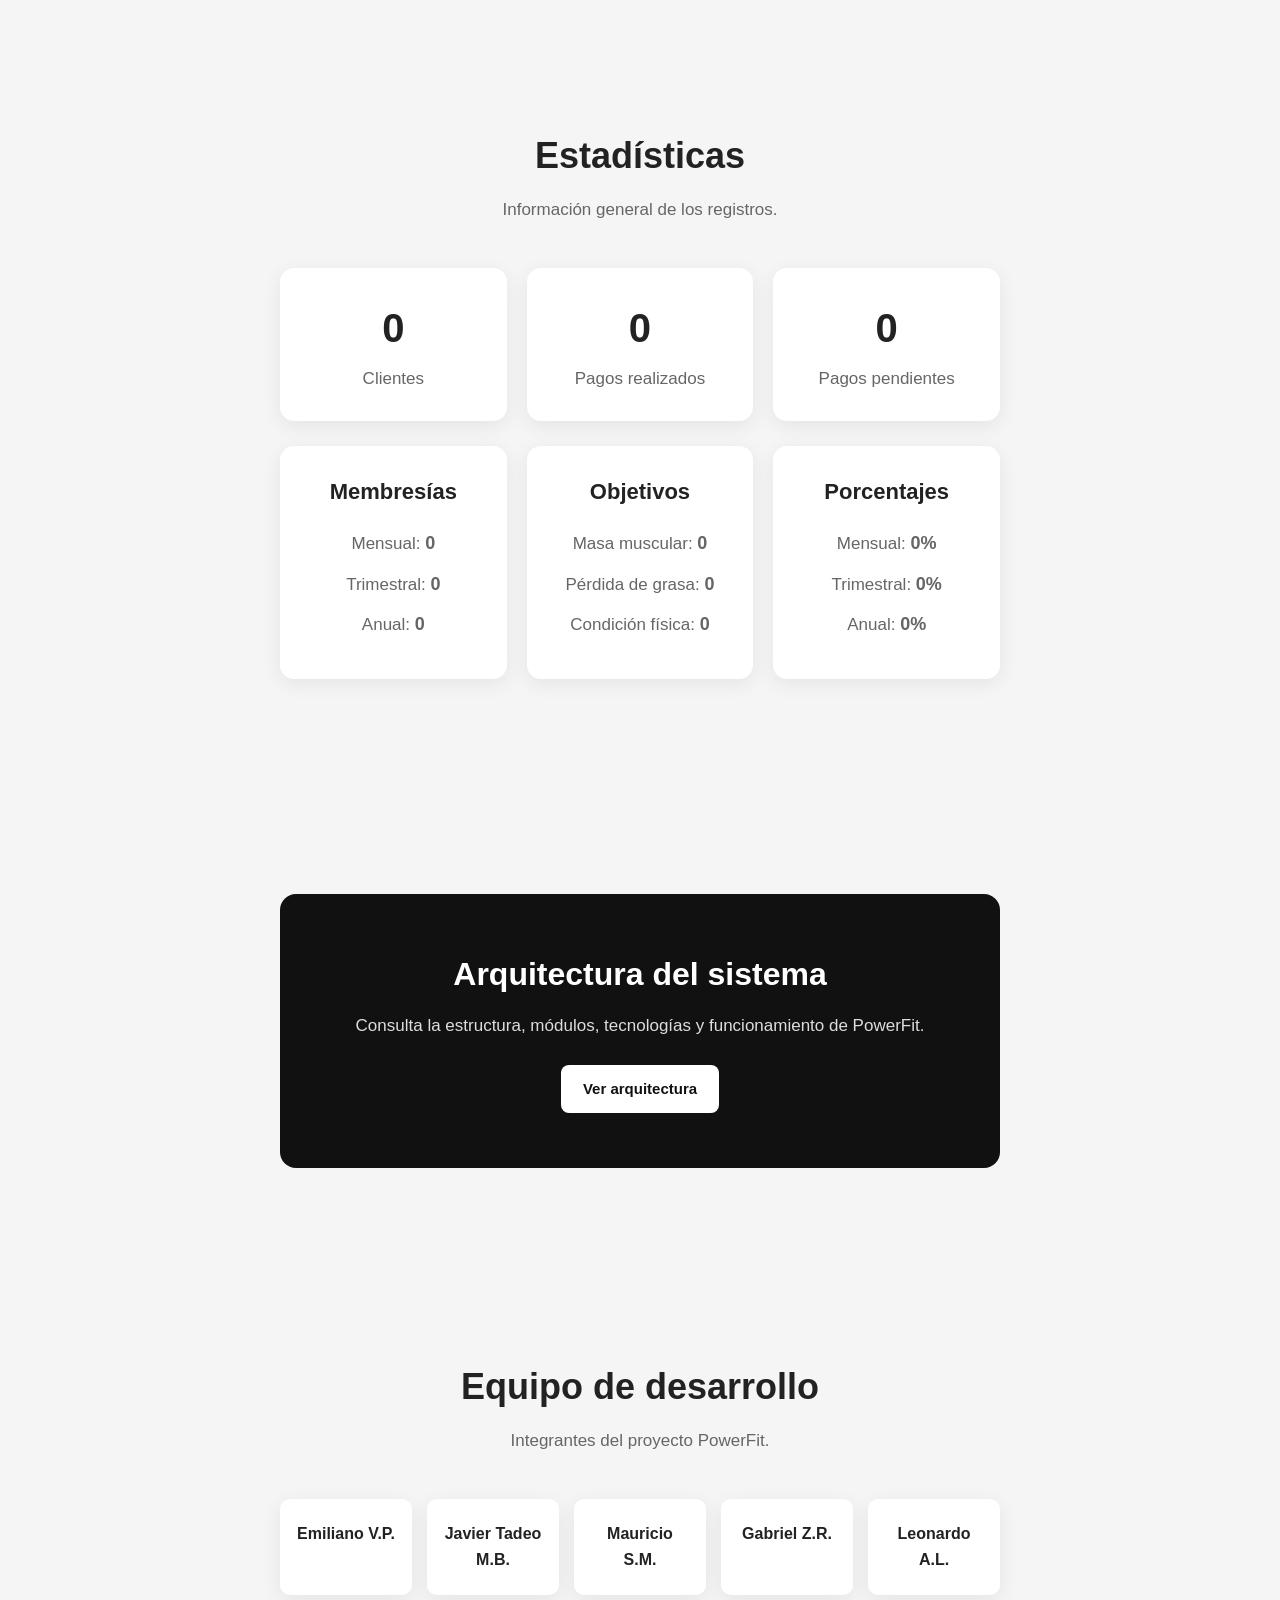
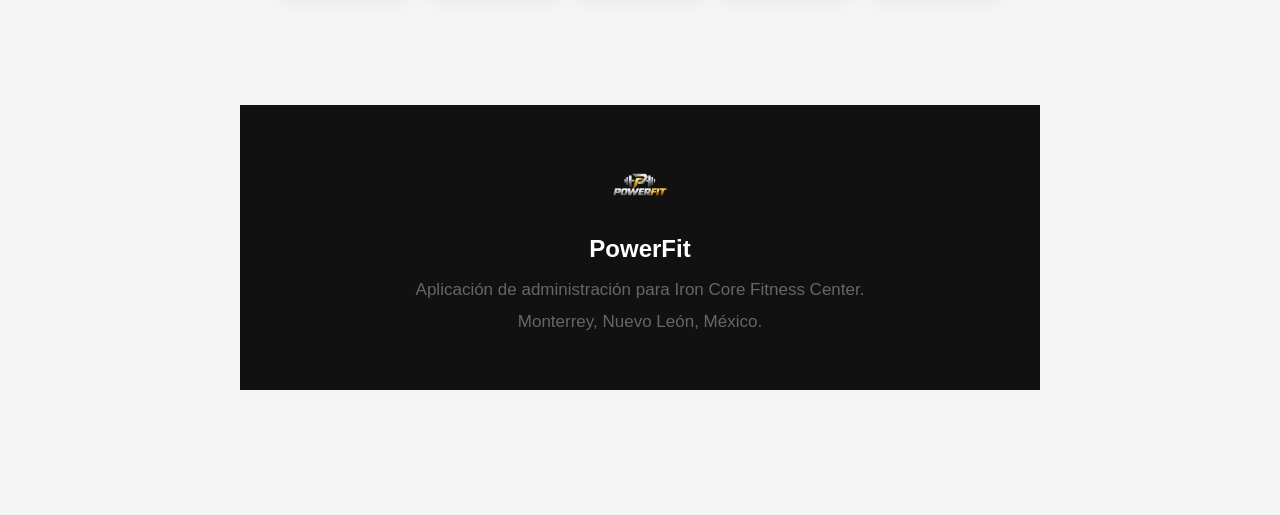
==== commit 2a96b3d9: "Add files via upload" ====
--- a/index.html
+++ b/index.html
@@ -219,28 +219,16 @@
 
             <h2>Presentación del sistema</h2>
 
-            <p>
-                Demostración de las funciones principales de PowerFit.
-            </p>
-
-        </div>
-
-        <div class="video-container">
-
-            <video controls>
-
-                <source
-                    src="video/powerfit.mp4"
-                    type="video/mp4"
-                >
-
-                Tu navegador no soporta la reproducción de video.
-
-            </video>
-
-        </div>
-
-    </section>
+<section>
+    <p>Aquí puedes conocer más sobre el funcionamiento del sistema.</p>
+
+    <div class="video-container">
+        <video controls>
+            <source src="videos/powerfit.mp4" type="video/mp4">
+            Tu navegador no soporta la reproducción de video.
+        </video>
+    </div>
+</section>
 
 
     <!-- ---------- CLIENTES ---------- -->
@@ -1088,4 +1076,4 @@
 
 </body>
 
-</html>
+</html>
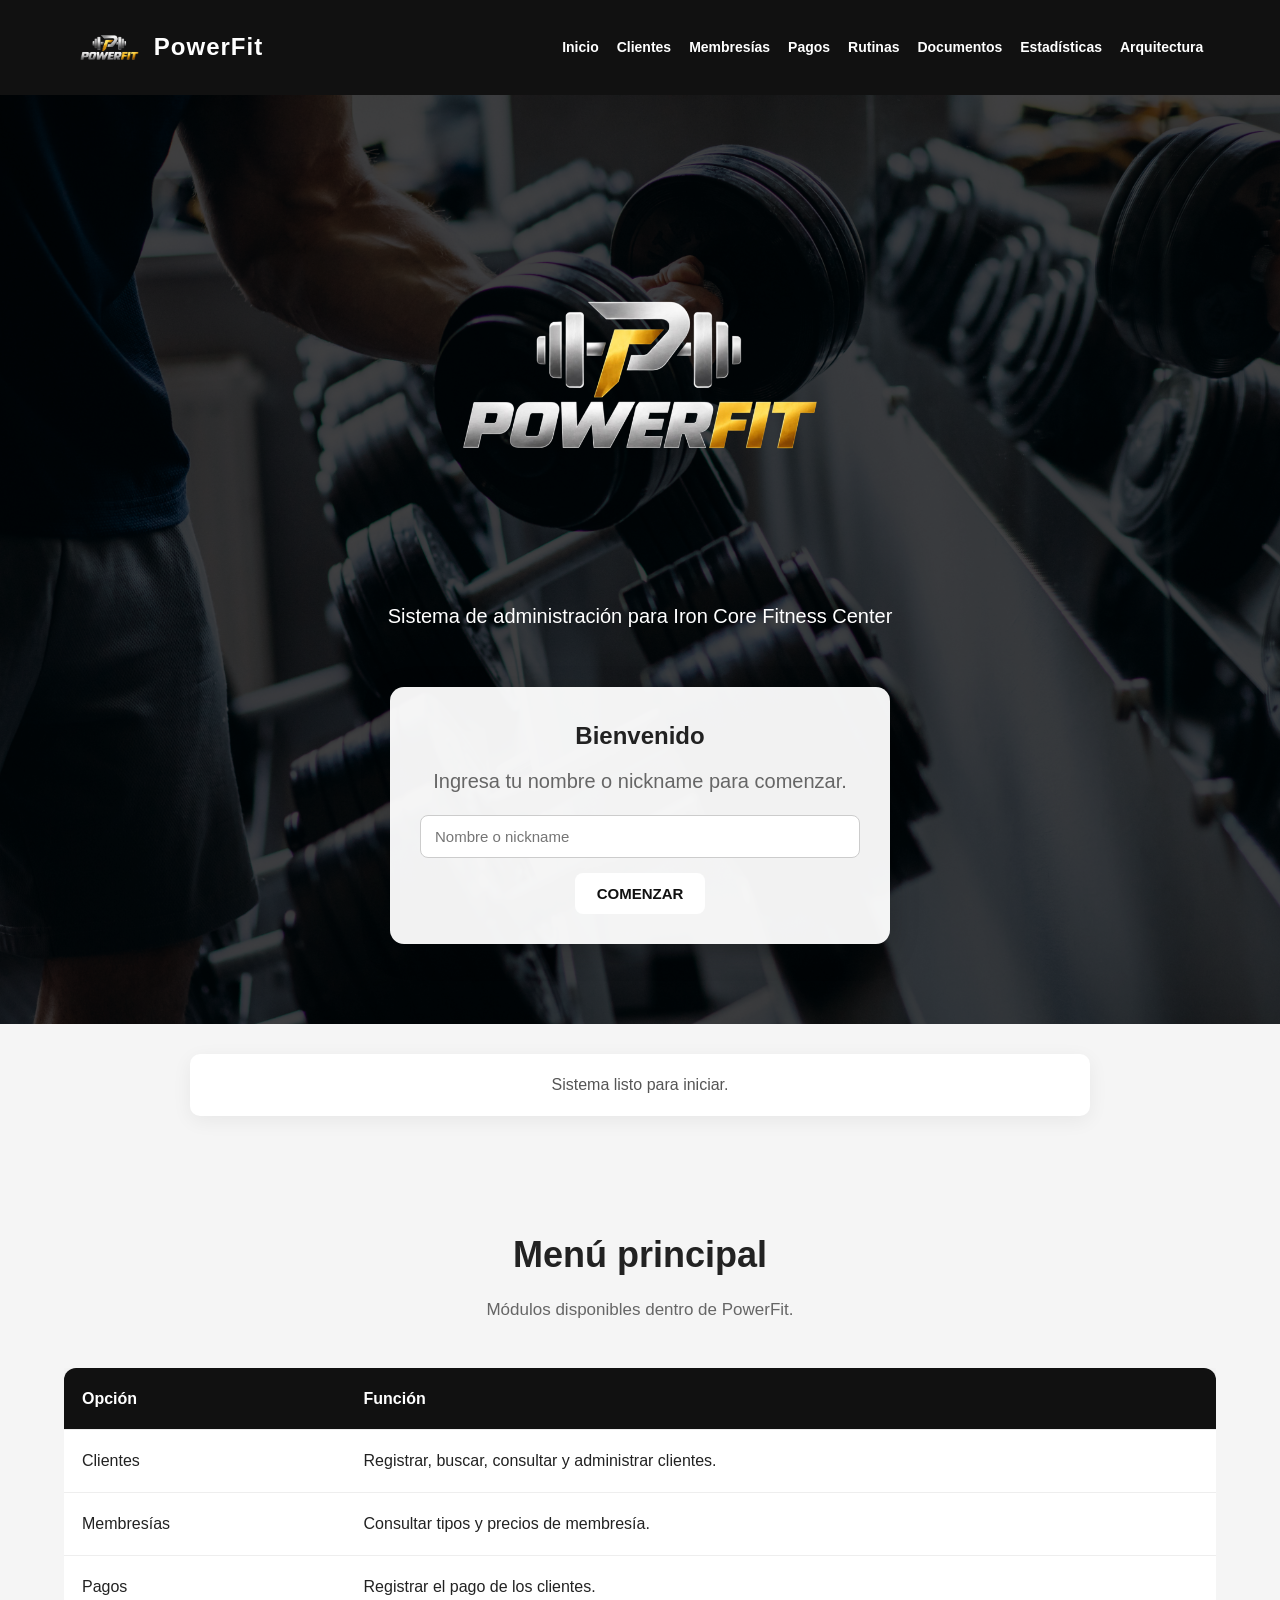
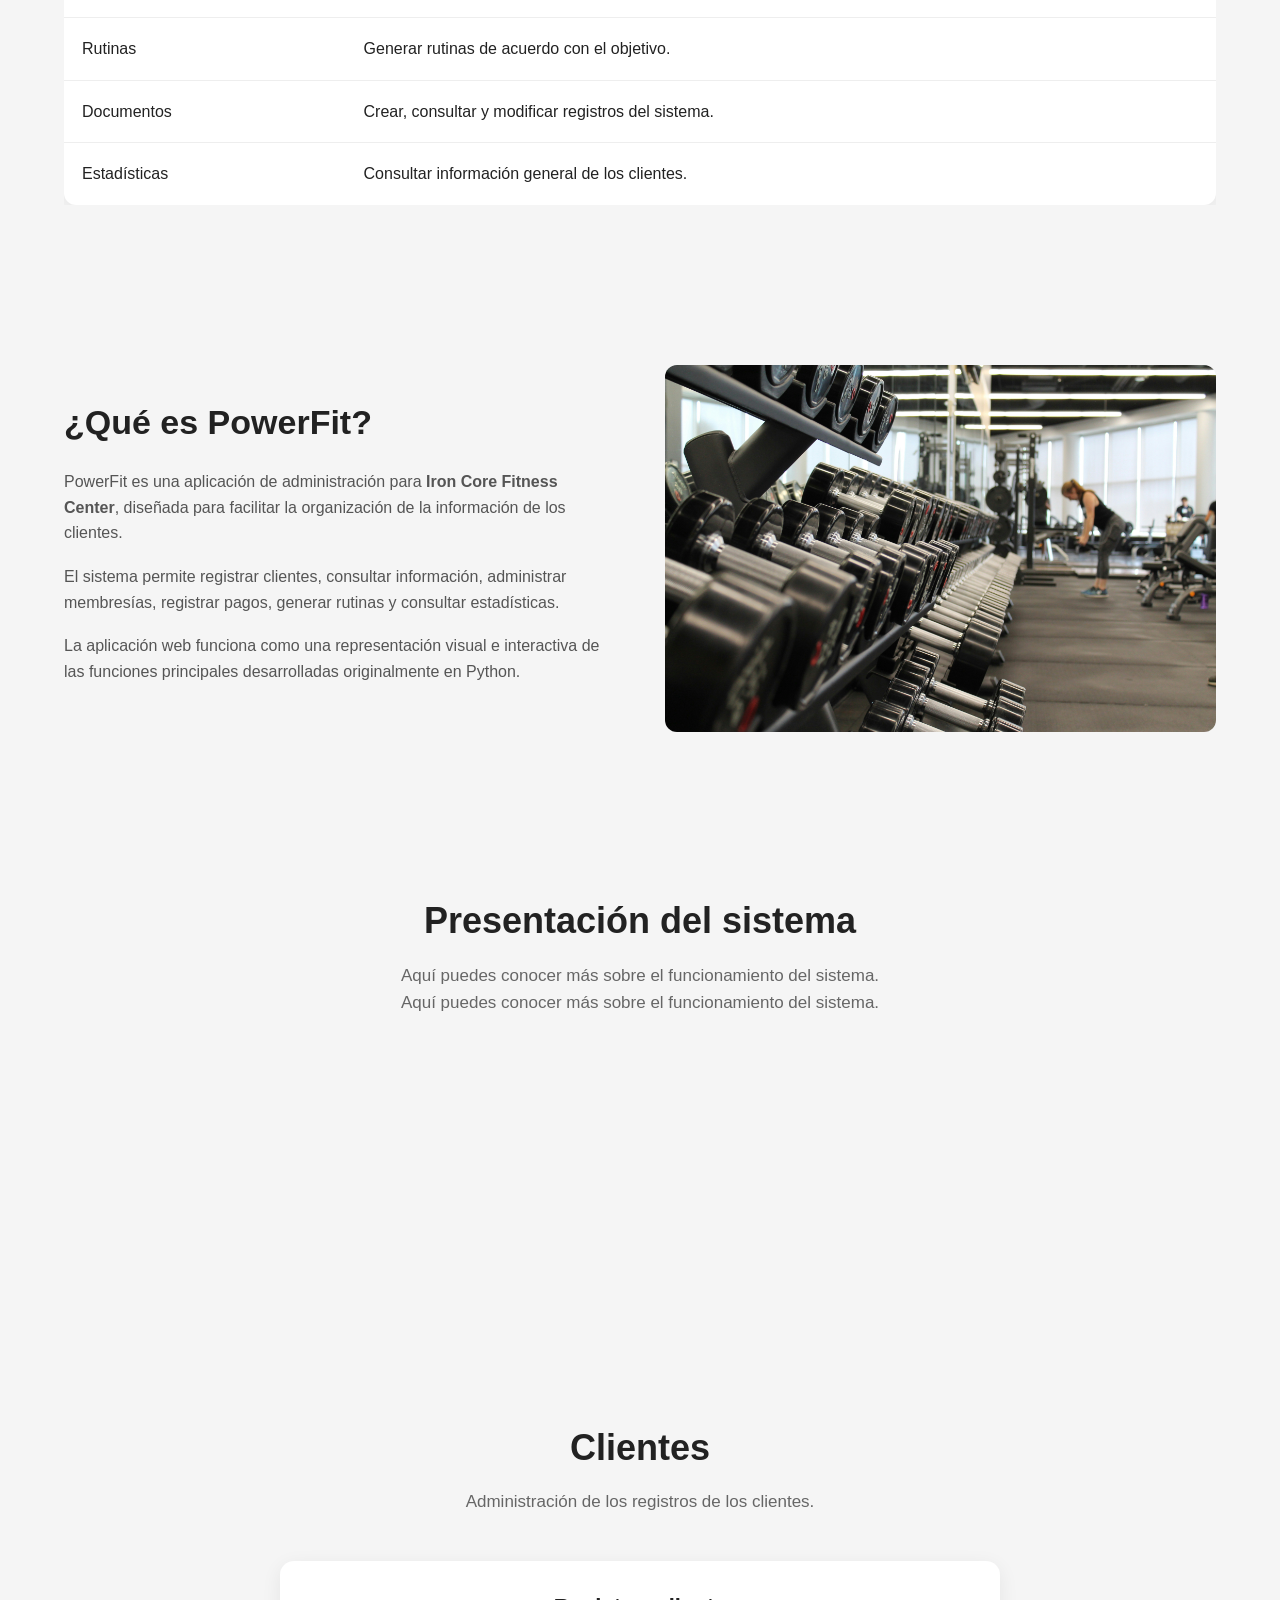
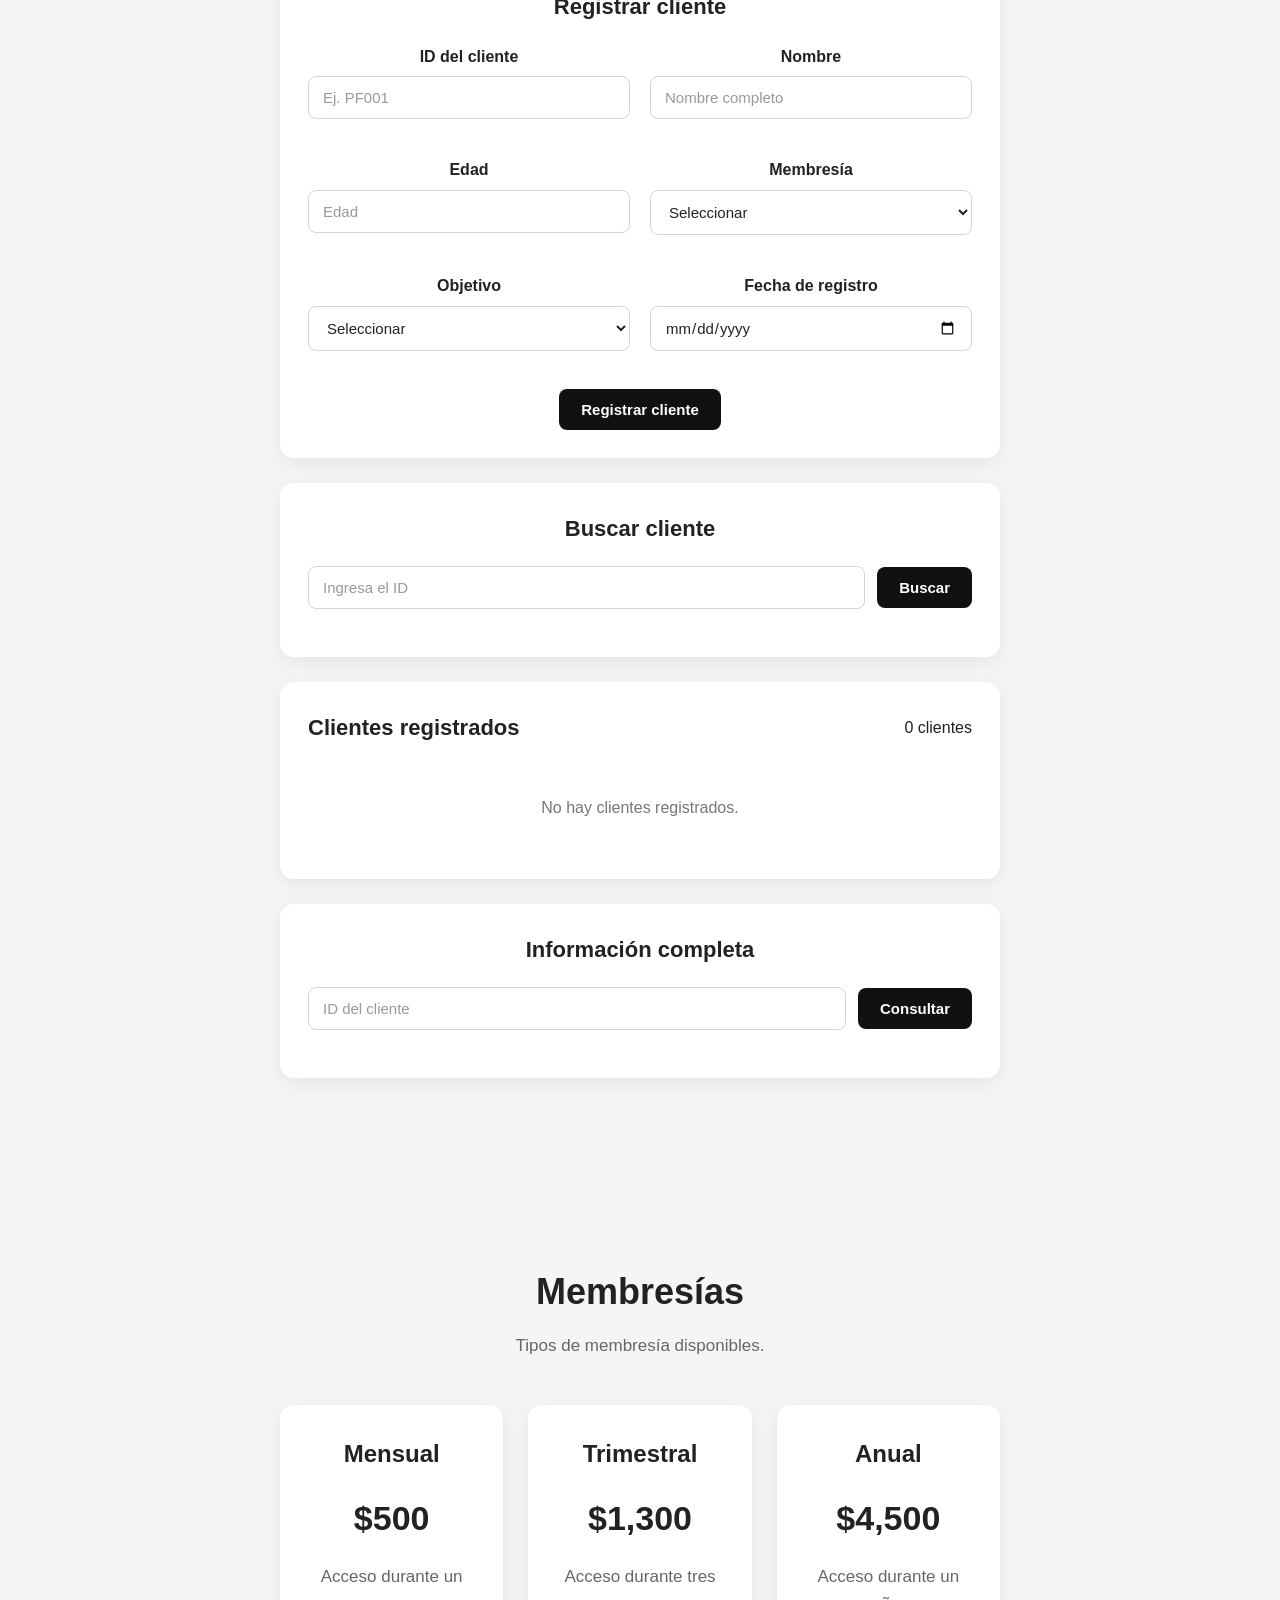
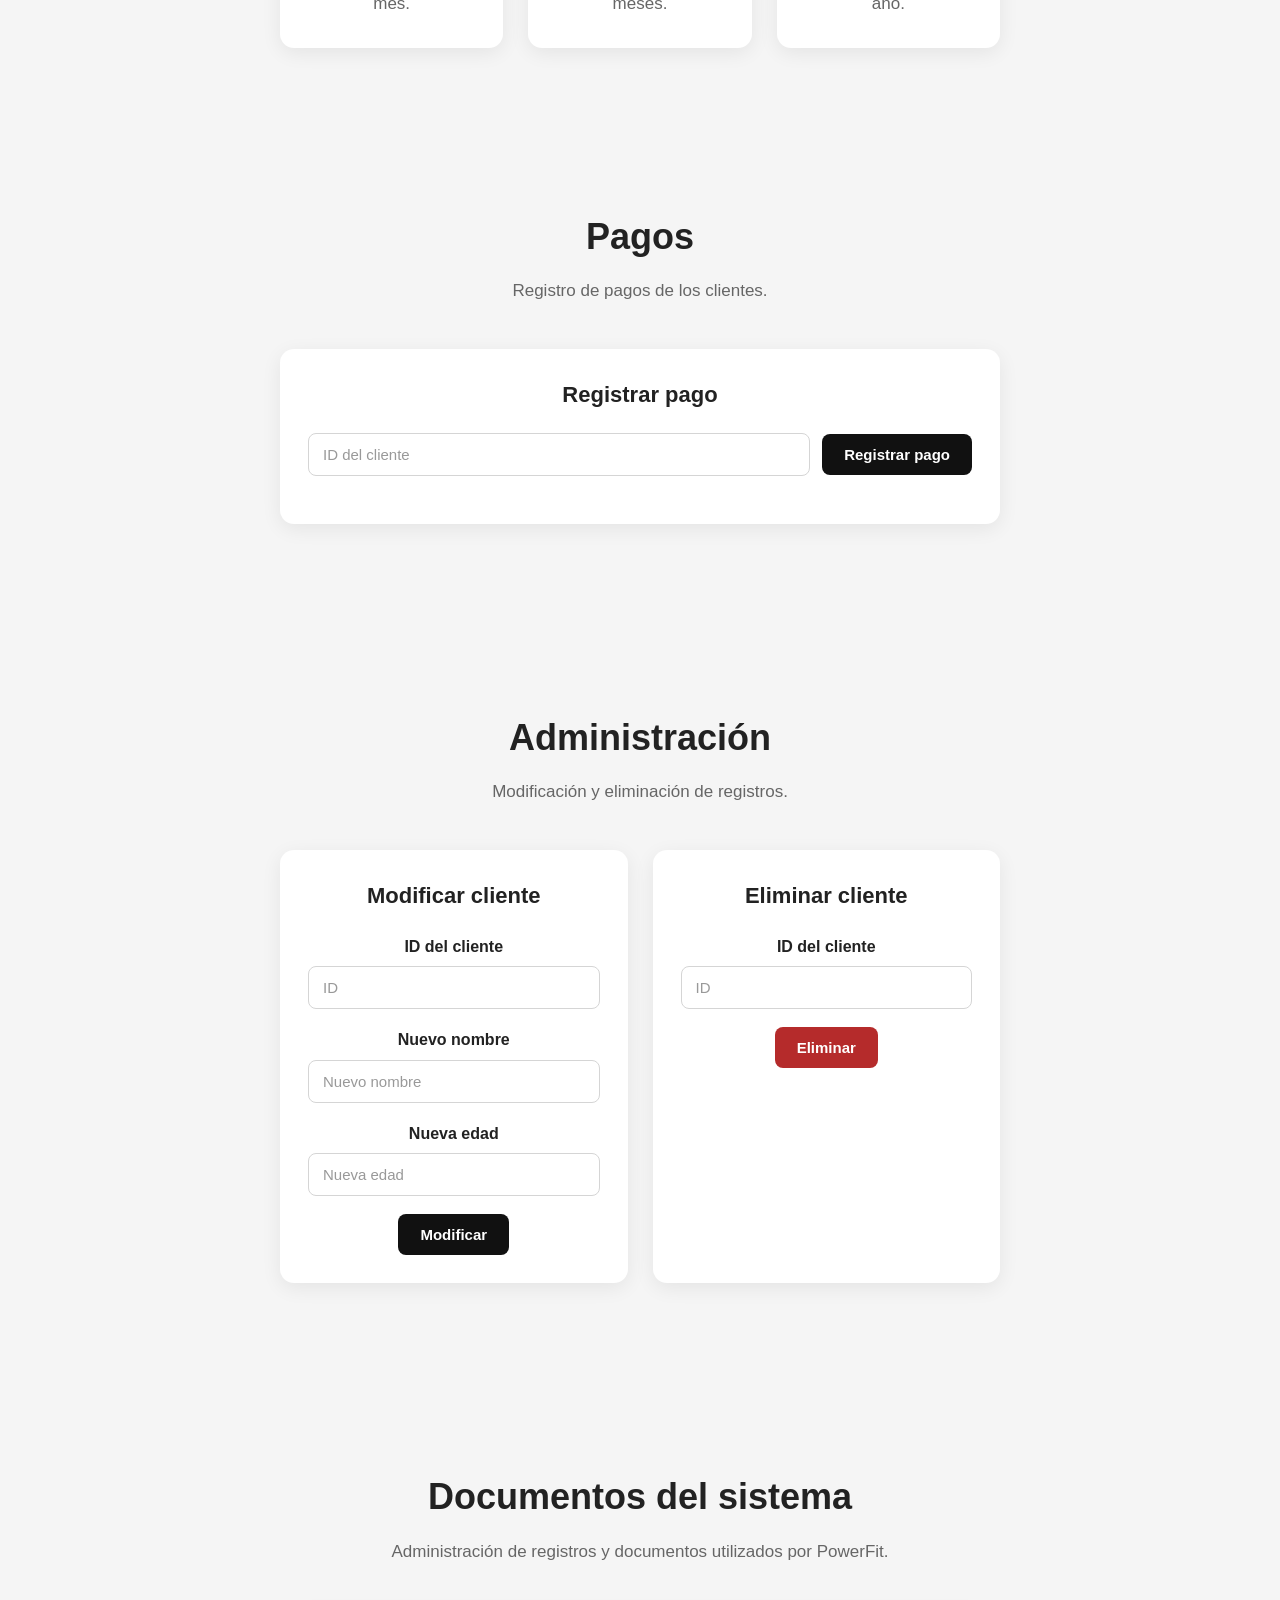
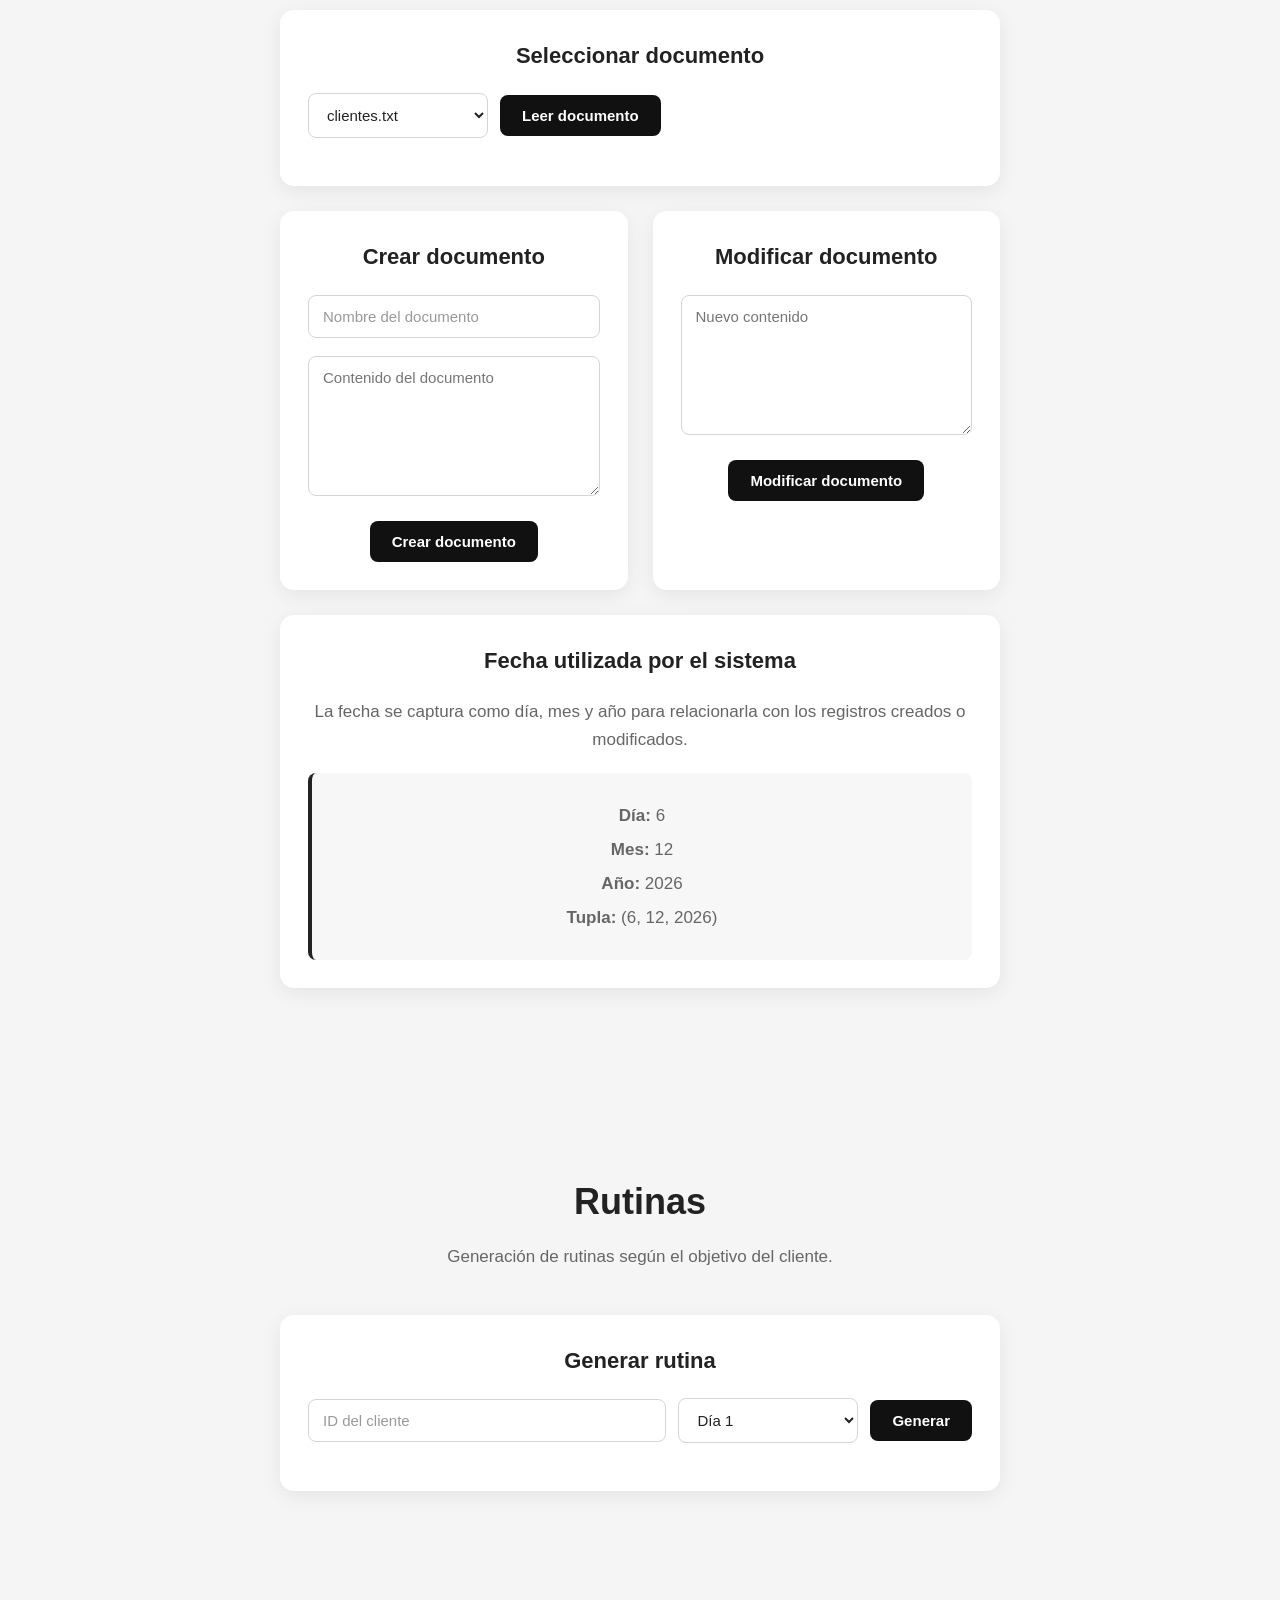
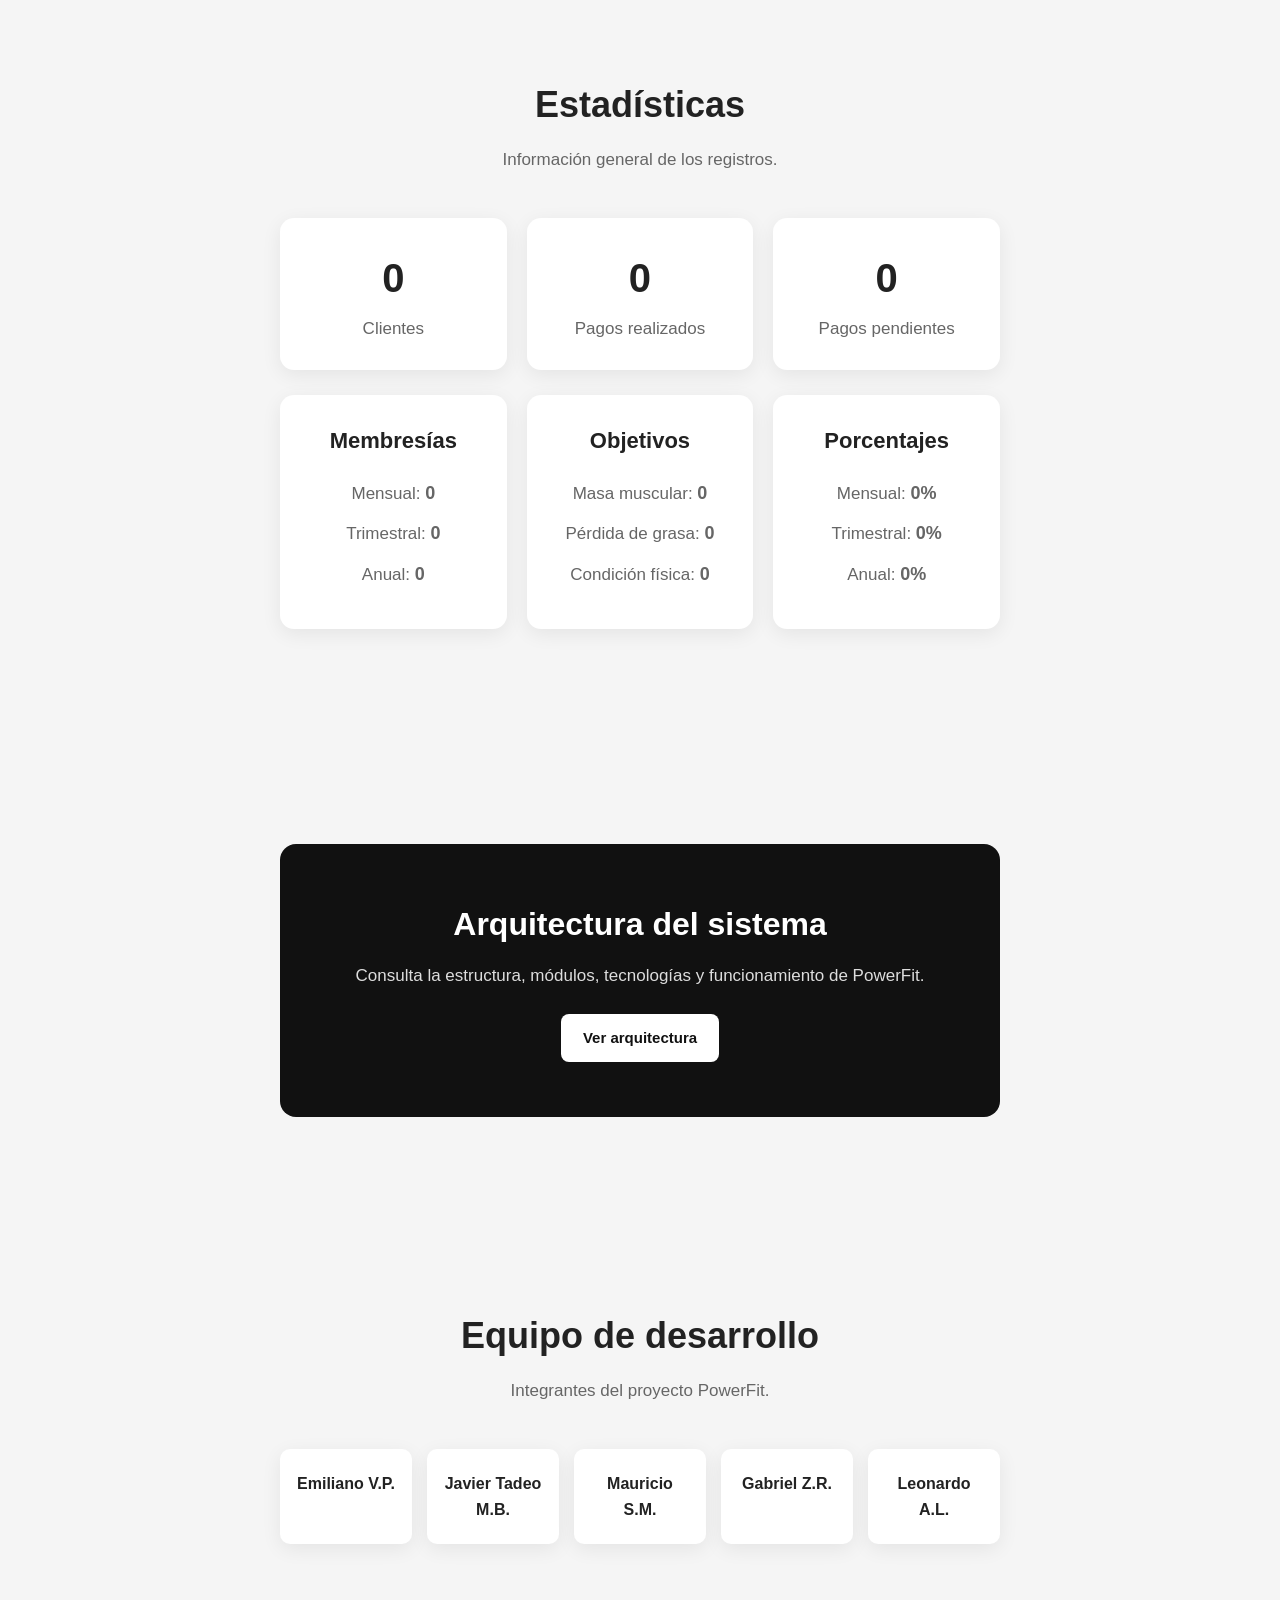
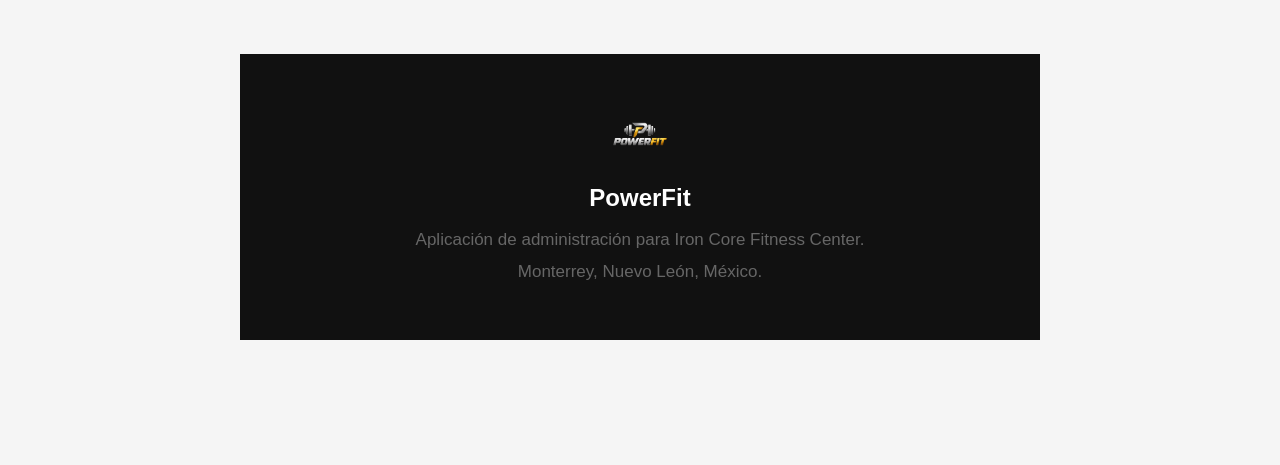
==== commit 1ccf266a: "Update index.html" ====
--- a/index.html
+++ b/index.html
@@ -222,13 +222,13 @@
 <section>
     <p>Aquí puedes conocer más sobre el funcionamiento del sistema.</p>
 
-    <div class="video-container">
-        <video controls>
-            <source src="videos/powerfit.mp4" type="video/mp4">
-            Tu navegador no soporta la reproducción de video.
-        </video>
+<section>
+    <p>Aquí puedes conocer más sobre el funcionamiento del sistema.</p>
+<div class="video-container">
+    <iframe width="560" height="315" src="https://www.youtube.com/embed/41tdng6vmCg?si=6fWagxjgNHNQ2F0M" title="YouTube video player" frameborder="0" allow="accelerometer; autoplay; clipboard-write; encrypted-media; gyroscope; picture-in-picture; web-share" referrerpolicy="strict-origin-when-cross-origin" allowfullscreen></iframe>
     </div>
 </section>
+
 
 
     <!-- ---------- CLIENTES ---------- -->
@@ -1076,4 +1076,4 @@
 
 </body>
 
-</html>+</html>
